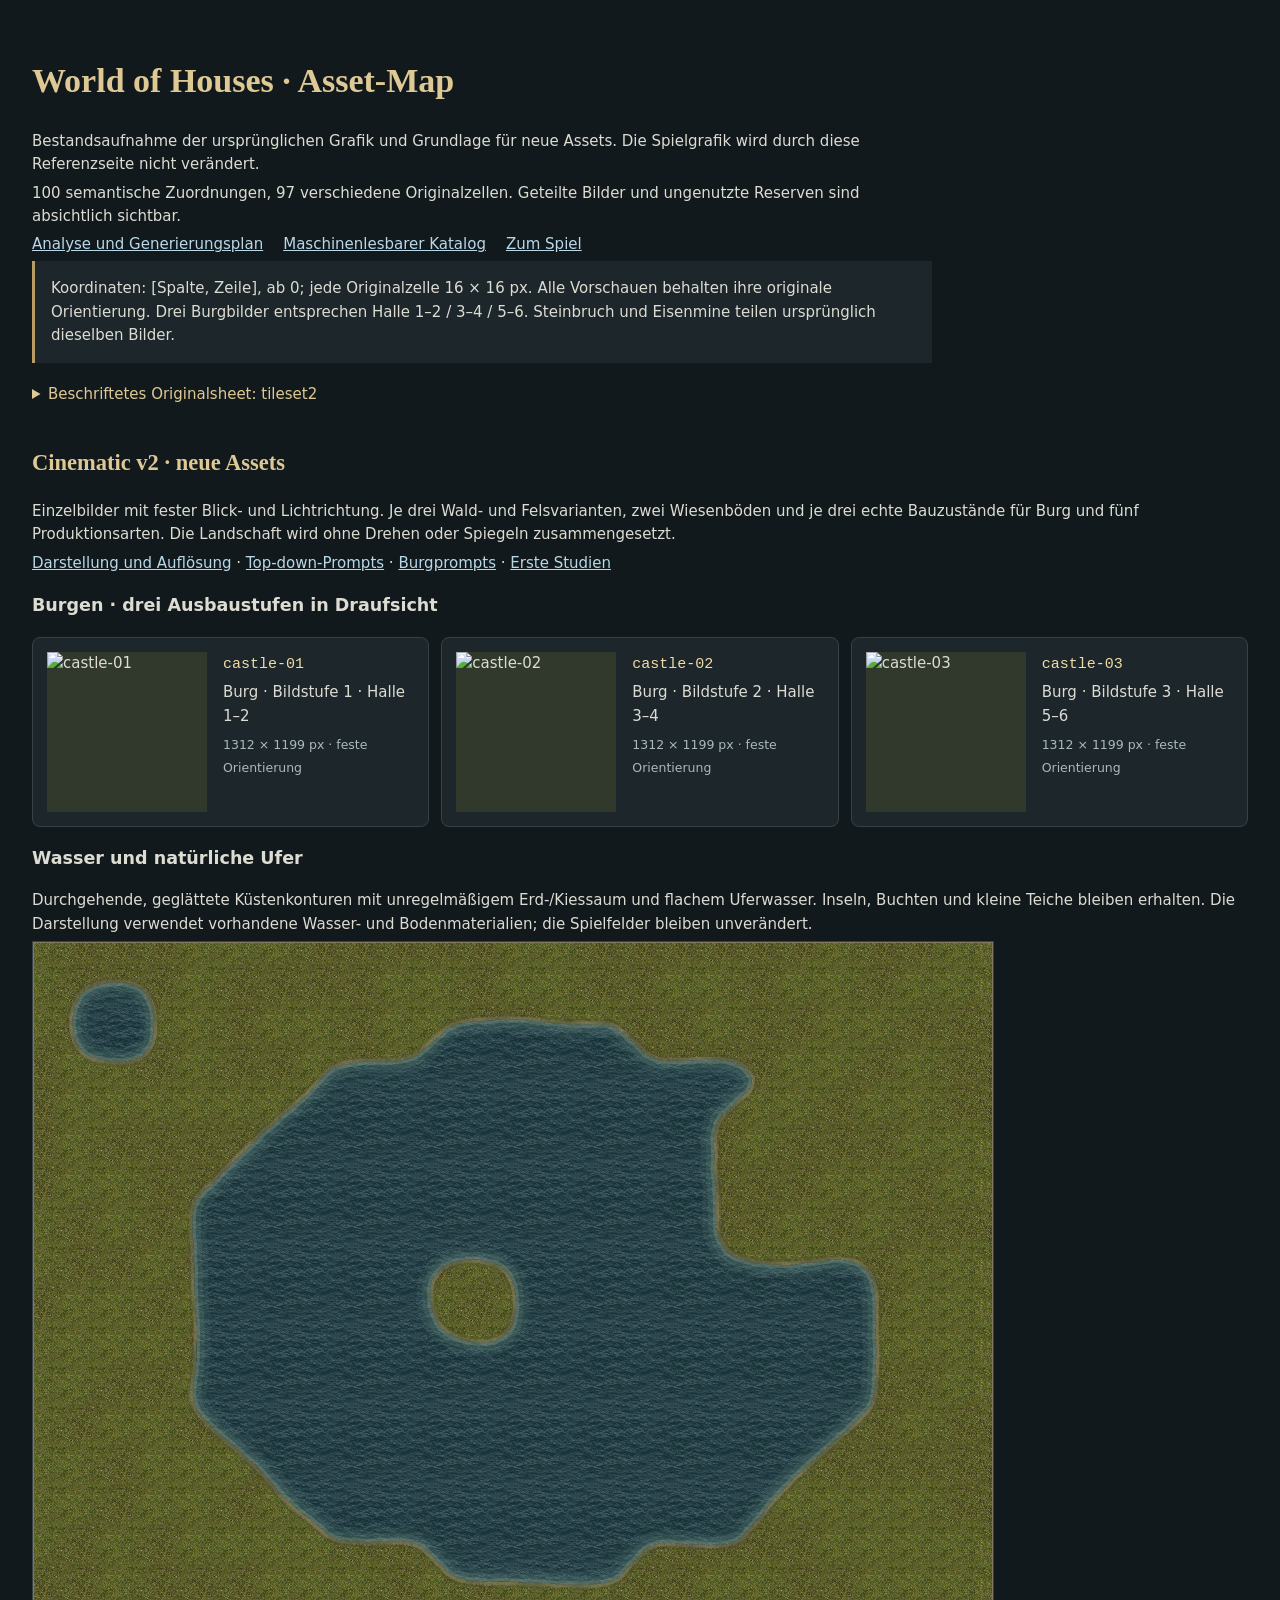
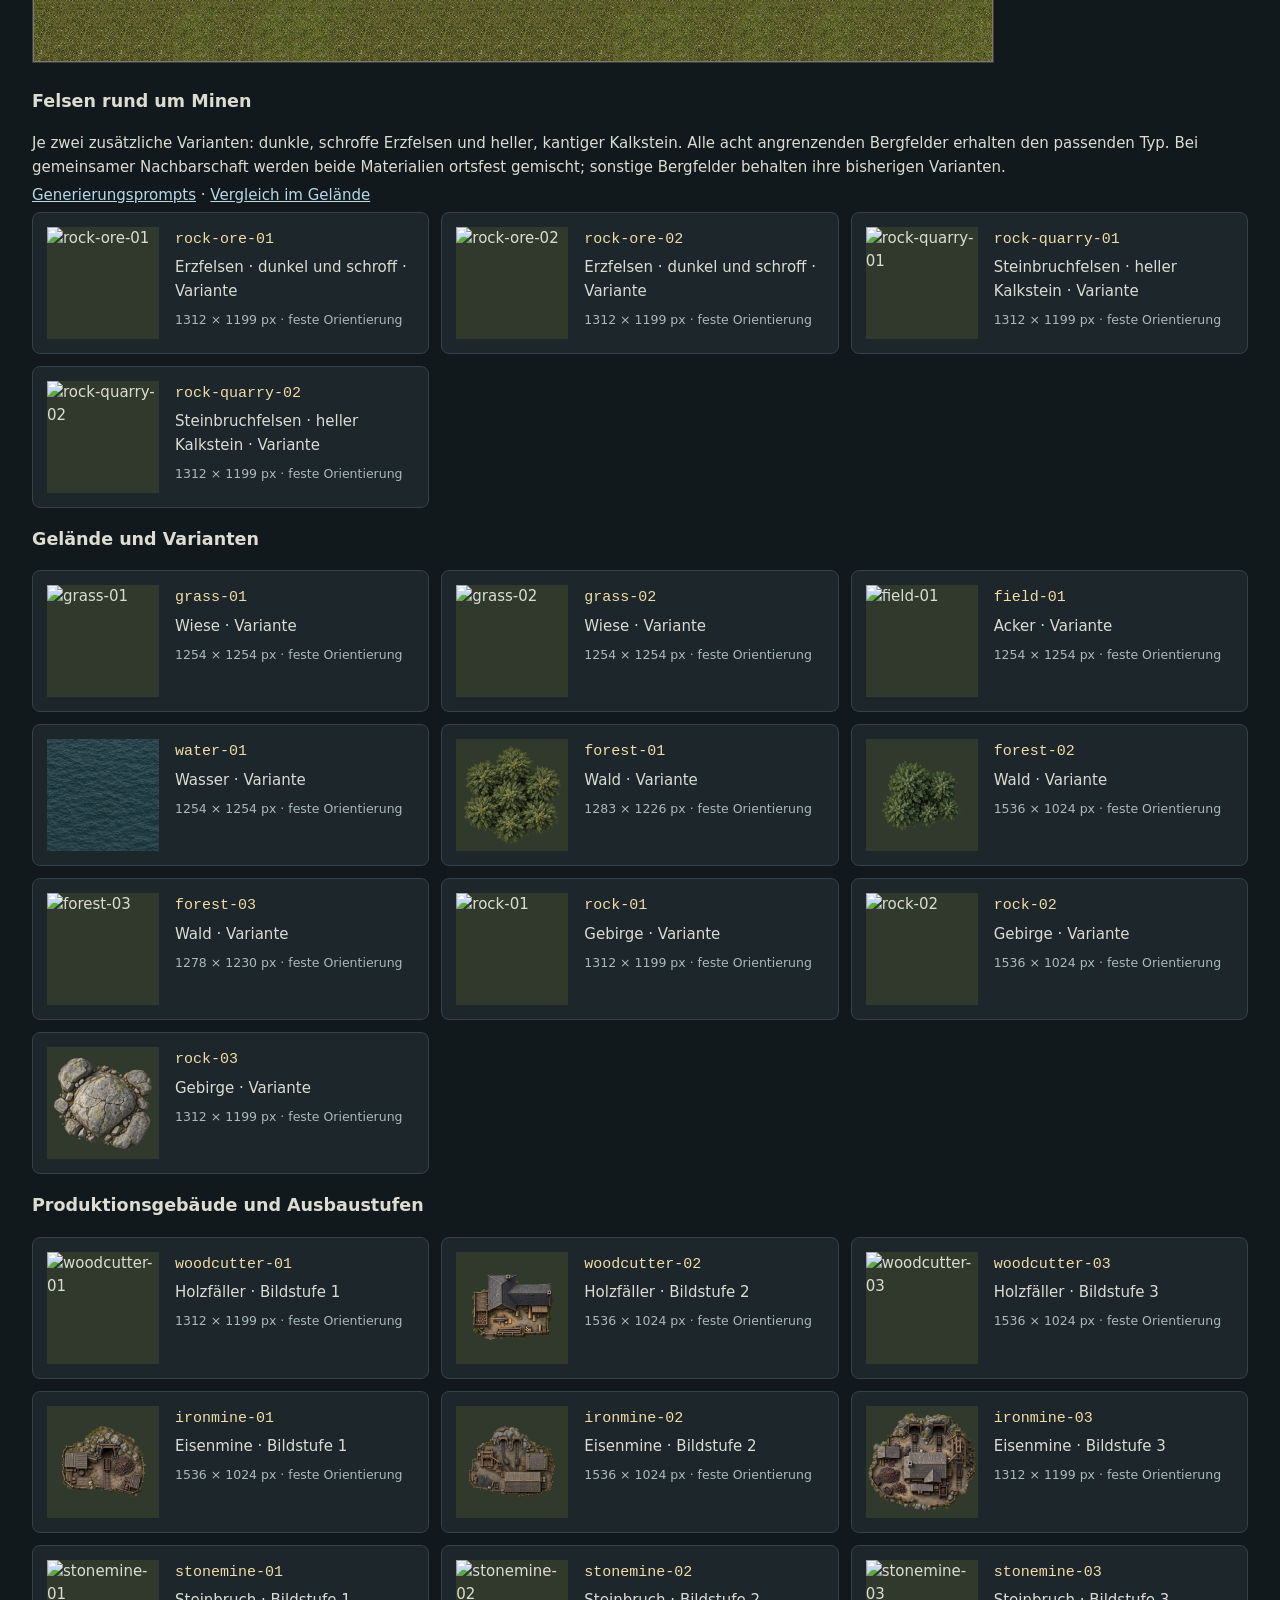
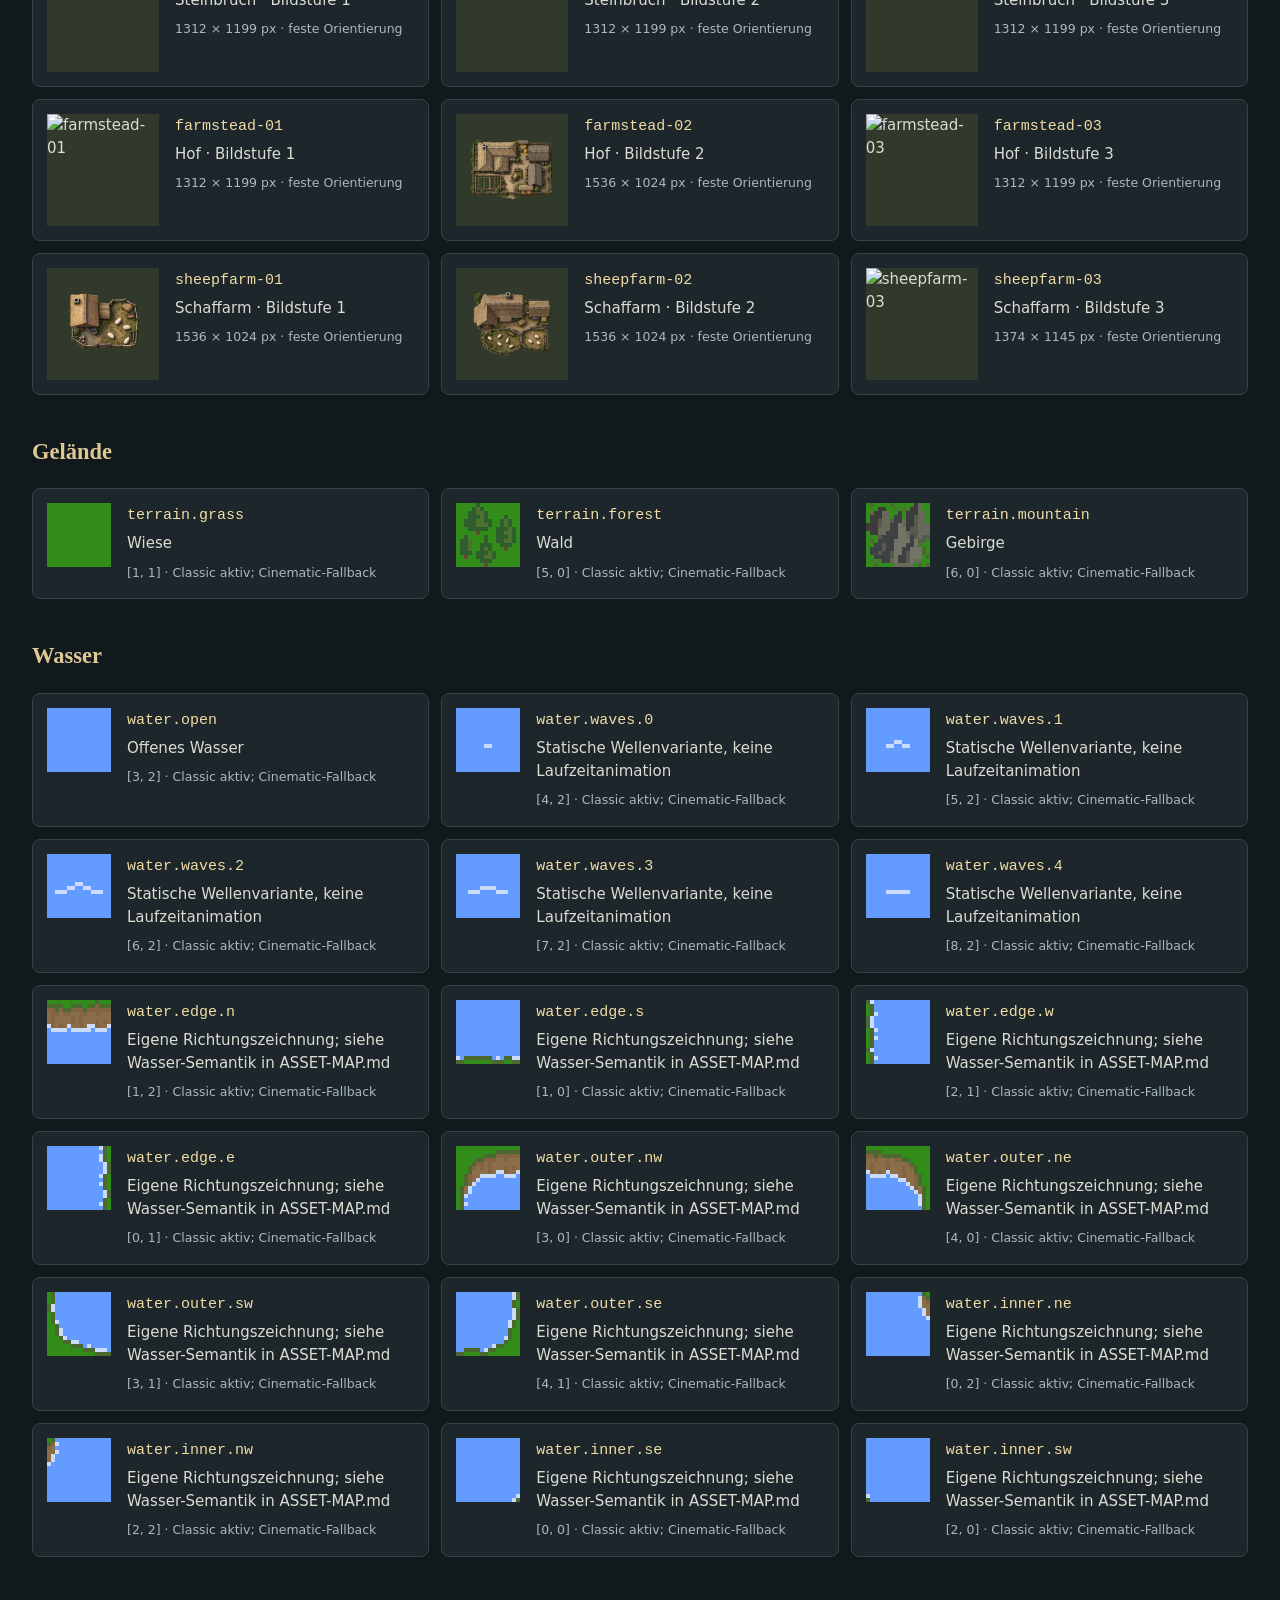
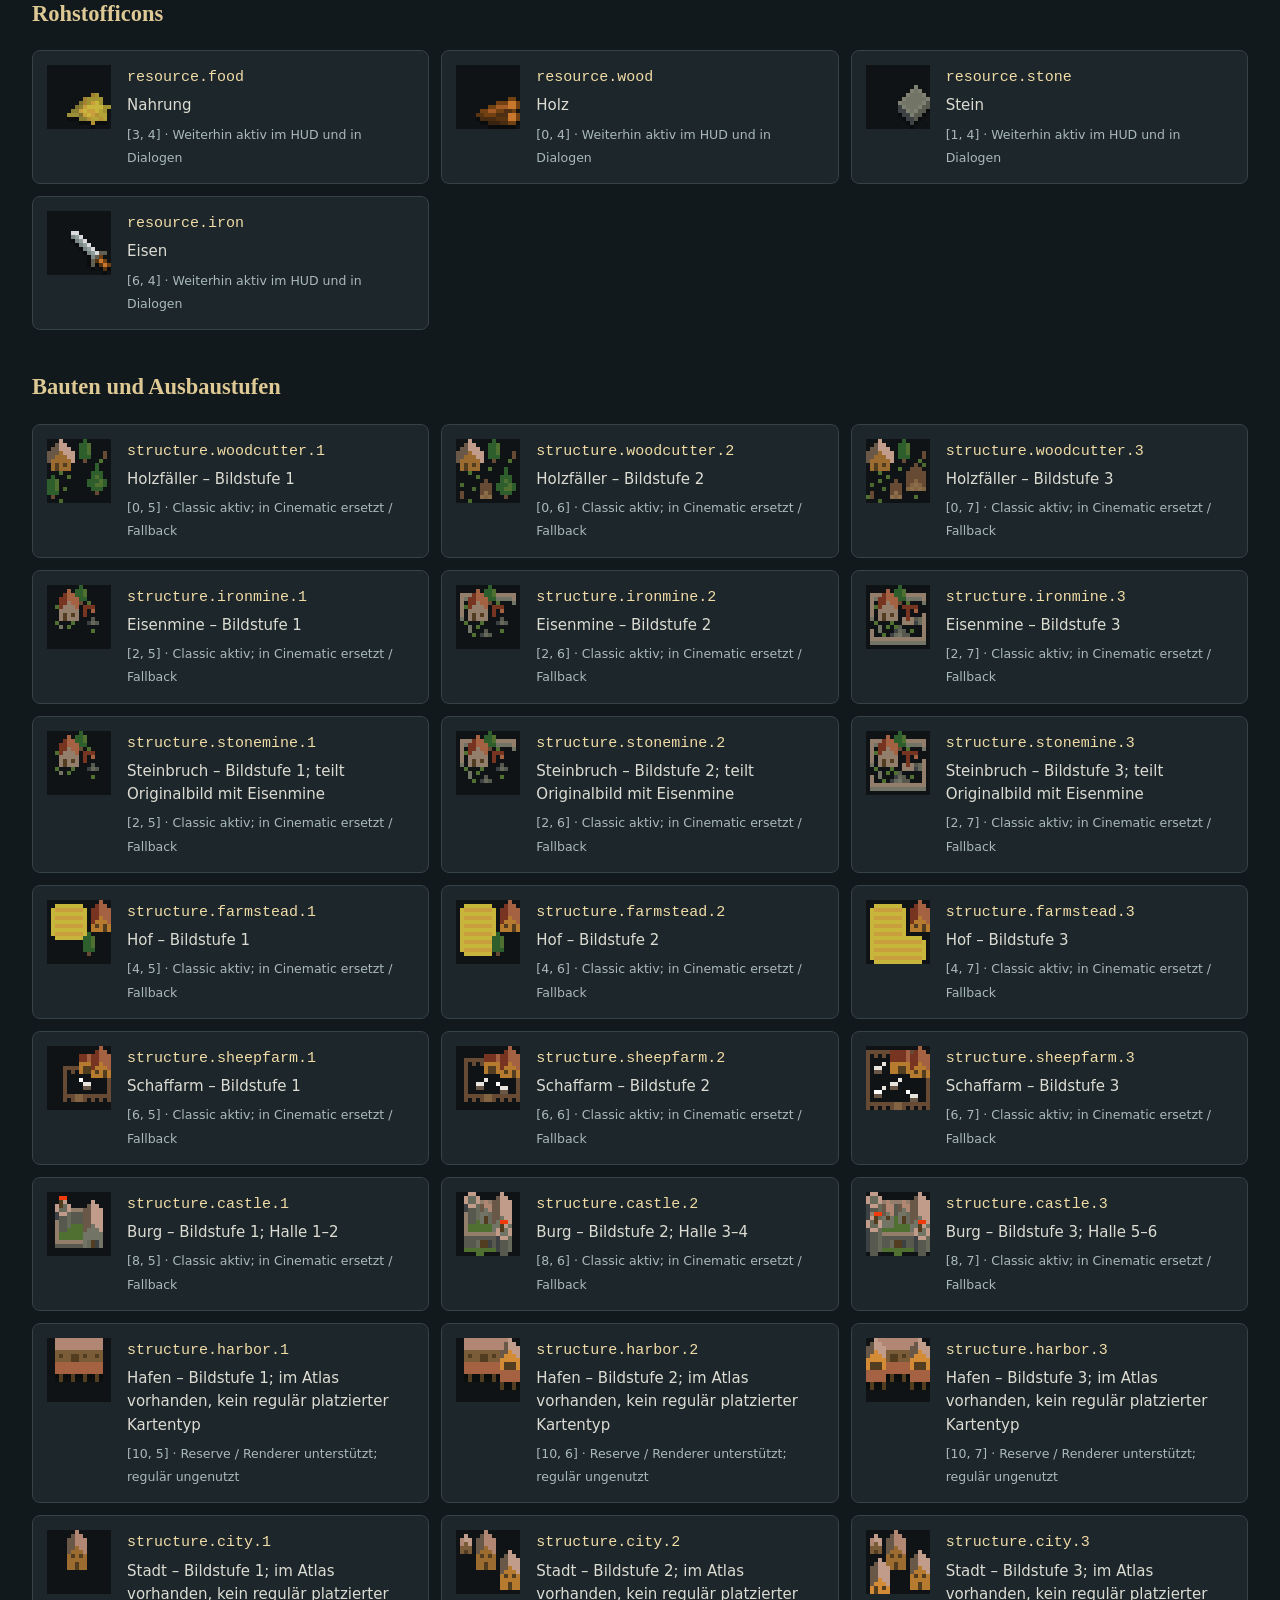
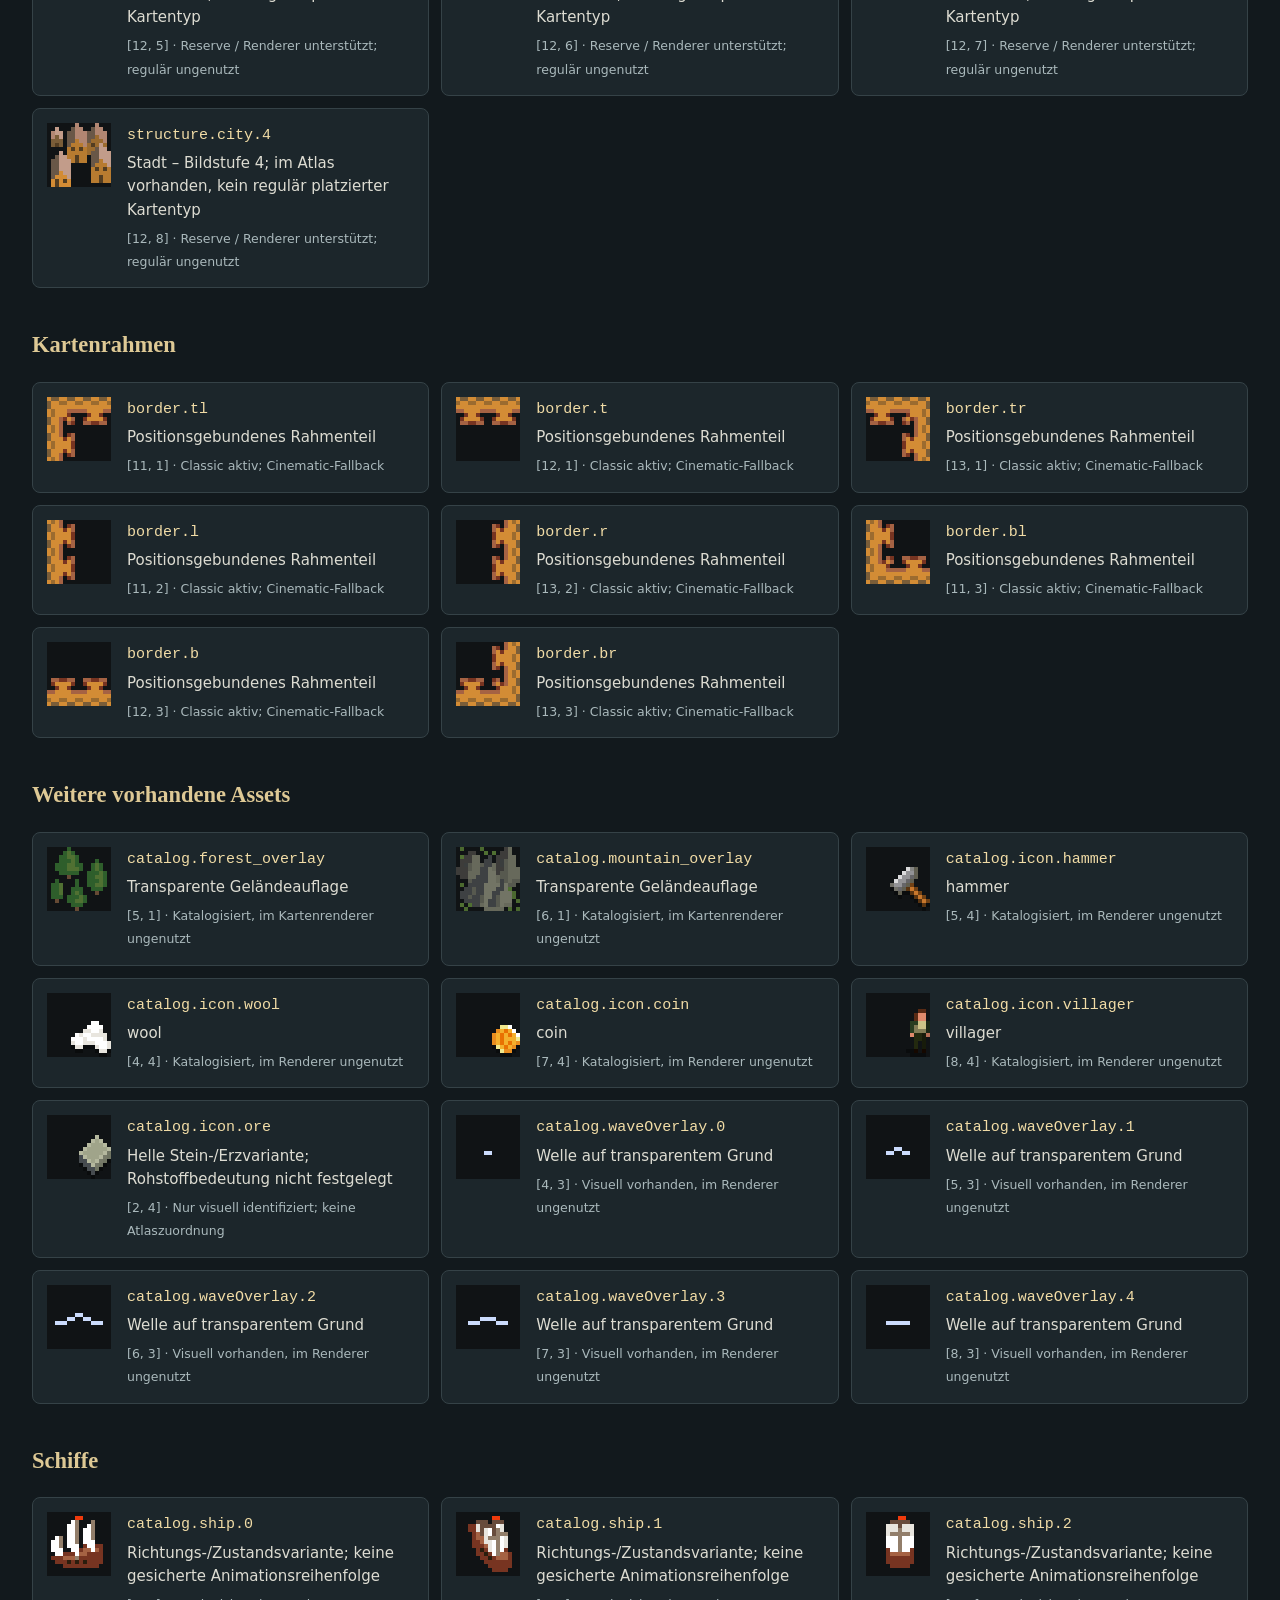
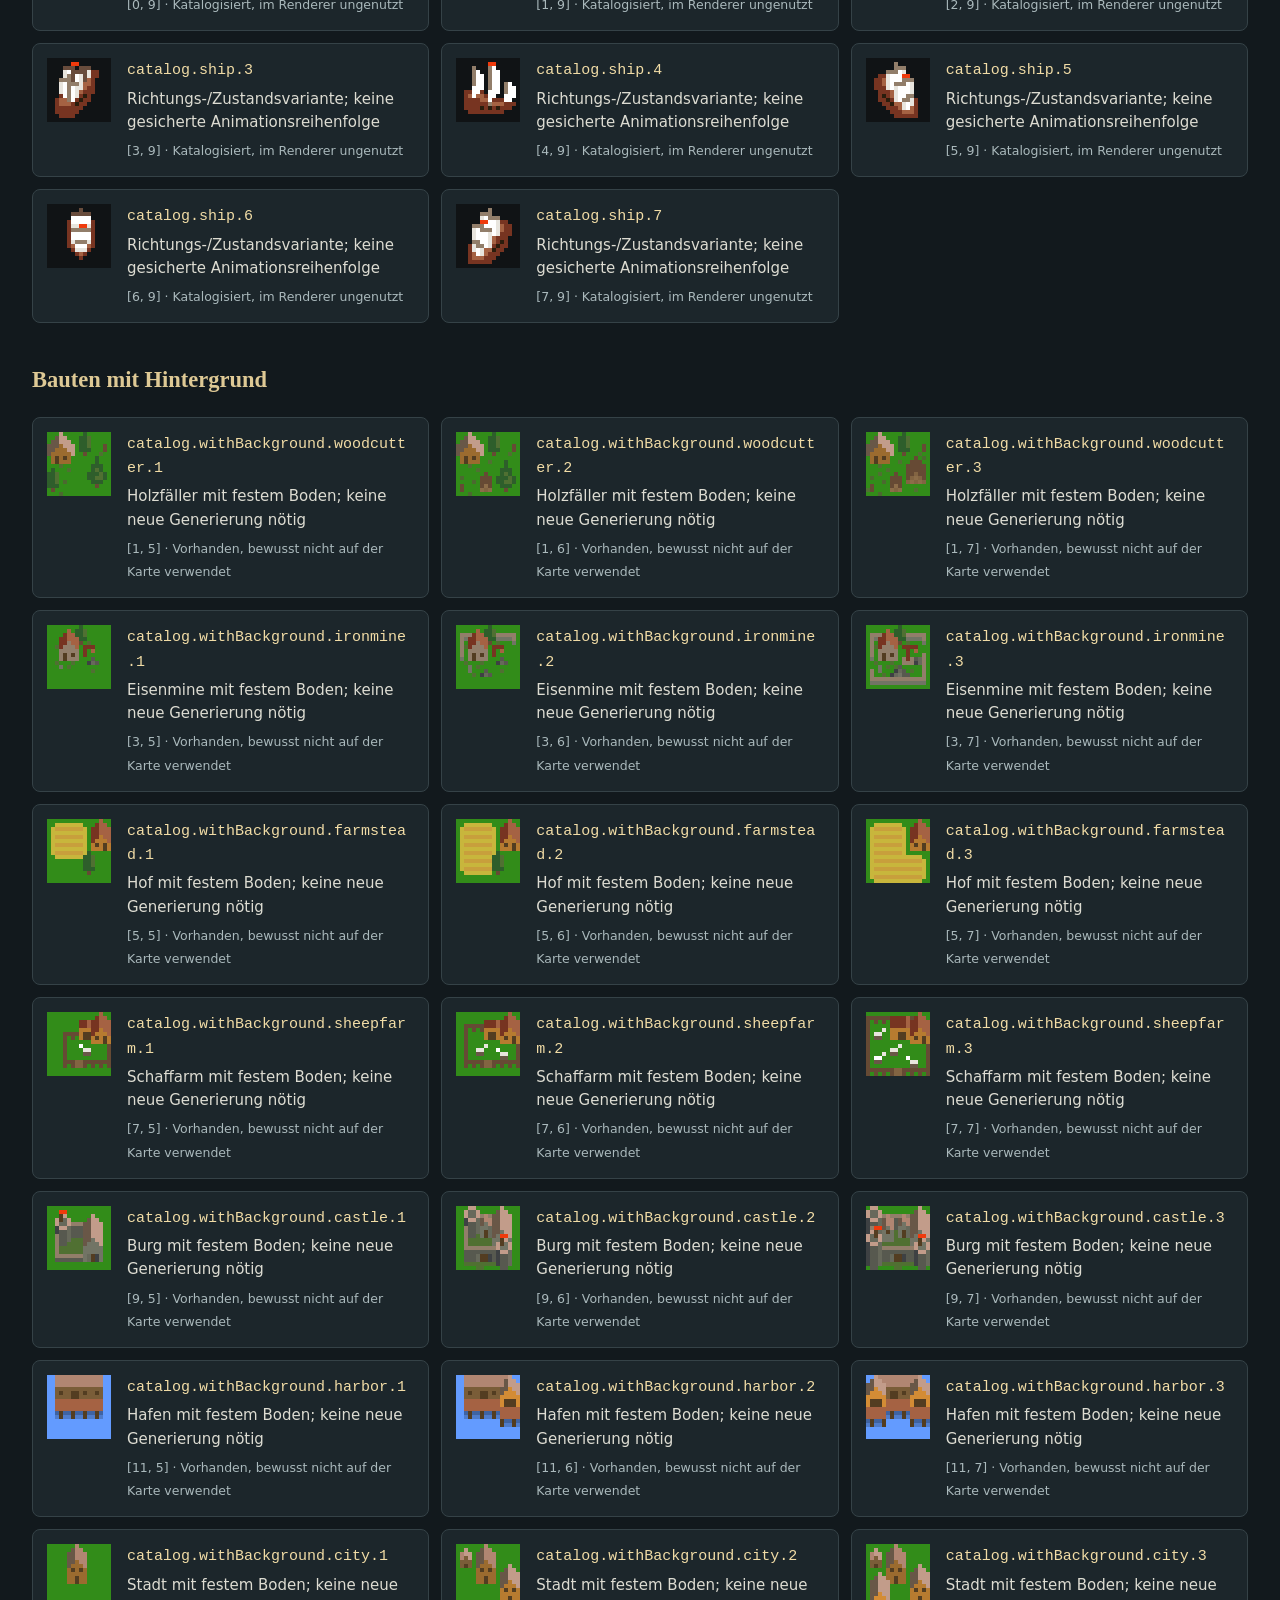
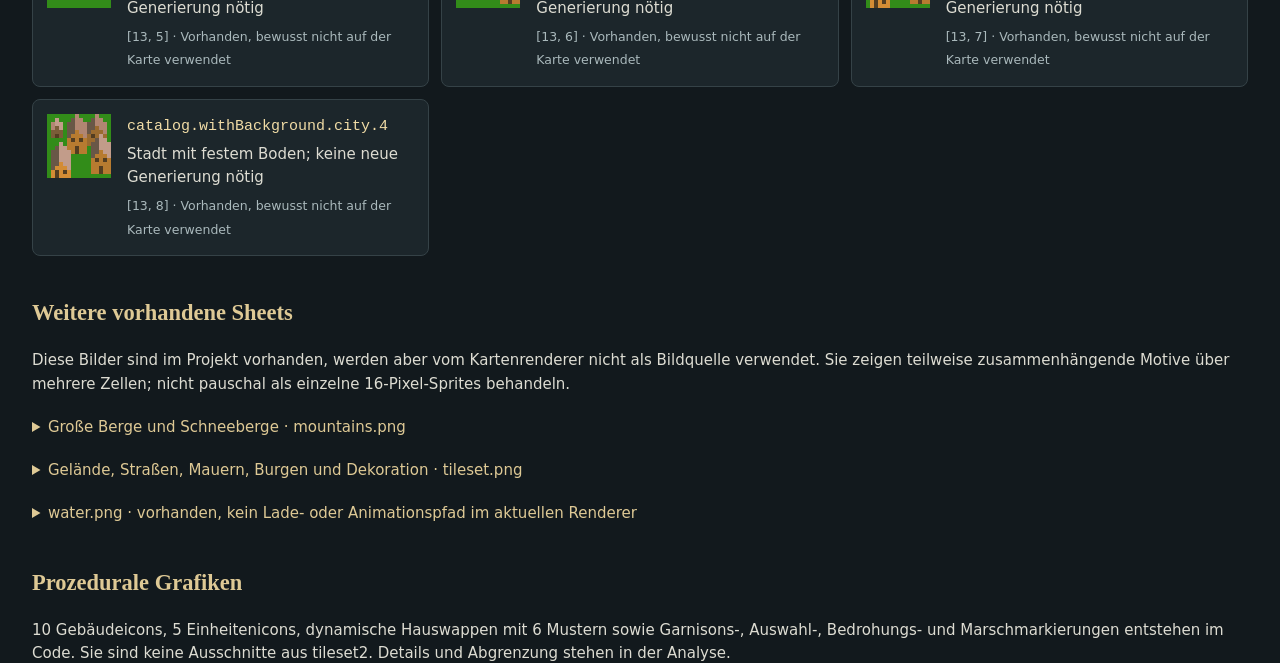
==== docs/asset-map.html @ 57dc7be1 "feat(look): add new cinematic map tiles" ====
<!doctype html>
<html lang="de"><meta charset="utf-8"><meta name="viewport" content="width=device-width,initial-scale=1">
<title>World of Houses – Asset-Map</title><style>
:root{color-scheme:dark}body{margin:0;background:#12191d;color:#dddcd2;font:15px/1.55 system-ui,sans-serif}main{max-width:1400px;margin:auto;padding:32px}h1,h2{font-family:Georgia,serif;color:#dec995}h1{font-size:34px}h2{margin-top:40px}a{color:#b8d8e8}.intro{max-width:900px}nav{display:flex;gap:20px;flex-wrap:wrap}.cards{display:grid;grid-template-columns:repeat(auto-fit,minmax(340px,1fr));gap:12px}article{padding:14px;display:flex;gap:16px;background:#1c262b;border:1px solid #354247;border-radius:8px}code{overflow-wrap:anywhere;color:#f1dca6}p{margin:5px 0}small{color:#aab9bc}.sprite{width:64px;height:64px;flex:none;background-image:url('../assets/tileset2.png');background-size:896px 640px;image-rendering:pixelated;background-color:#101315}img{max-width:100%;height:auto;border:1px solid #354247}summary{cursor:pointer;color:#dec995}details{margin:20px 0}.note{padding:16px;border-left:3px solid #b79c64;background:#1c262b}
</style><main><h1>World of Houses · Asset-Map</h1><div class="intro"><p>Bestandsaufnahme der ursprünglichen Grafik und Grundlage für neue Assets. Die Spielgrafik wird durch diese Referenzseite nicht verändert.</p><p>100 semantische Zuordnungen, 97 verschiedene Originalzellen. Geteilte Bilder und ungenutzte Reserven sind absichtlich sichtbar.</p><nav><a href="ASSET-MAP.md">Analyse und Generierungsplan</a><a href="asset-map.json">Maschinenlesbarer Katalog</a><a href="../index.html">Zum Spiel</a></nav><p class="note">Koordinaten: [Spalte, Zeile], ab 0; jede Originalzelle 16 × 16 px. Alle Vorschauen behalten ihre originale Orientierung. Drei Burgbilder entsprechen Halle 1–2 / 3–4 / 5–6. Steinbruch und Eisenmine teilen ursprünglich dieselben Bilder.</p></div>
<details><summary>Beschriftetes Originalsheet: tileset2</summary><img src="../assets/reference/tileset2_labeled.png" alt="Vollständiges beschriftetes Originalsheet mit Koordinaten"></details>
<section id="cinematic-v2"><h2>Cinematic v2 · neue Assets</h2><p>Einzelbilder mit fester Blick- und Lichtrichtung. Je drei Wald- und Felsvarianten, zwei Wiesenböden und je drei echte Bauzustände für Burg und fünf Produktionsarten. Die Landschaft wird ohne Drehen oder Spiegeln zusammengesetzt.</p><p><a href="../assets/cinematic/v2/README.md">Darstellung und Auflösung</a> · <a href="../assets/cinematic/v2/topdown/prompts.json">Top-down-Prompts</a> · <a href="../assets/cinematic/v2/topdown/castle-roof-prompts.json">Burgprompts</a> · <a href="../assets/cinematic/v2/prompts.json">Erste Studien</a></p><h3 id="cinematic-castles">Burgen · drei Ausbaustufen in Draufsicht</h3><div class="cards"><article><img loading="lazy" style="width:160px;height:160px;object-fit:contain;flex:none;background:#30392c;border:0" src="../assets/cinematic/v2/topdown/castle-01.png" alt="castle-01"><div><code>castle-01</code><p>Burg · Bildstufe 1 · Halle 1–2</p><small>1312 × 1199 px · feste Orientierung</small></div></article><article><img loading="lazy" style="width:160px;height:160px;object-fit:contain;flex:none;background:#30392c;border:0" src="../assets/cinematic/v2/topdown/castle-02.png" alt="castle-02"><div><code>castle-02</code><p>Burg · Bildstufe 2 · Halle 3–4</p><small>1312 × 1199 px · feste Orientierung</small></div></article><article><img loading="lazy" style="width:160px;height:160px;object-fit:contain;flex:none;background:#30392c;border:0" src="../assets/cinematic/v2/topdown/castle-03.png" alt="castle-03"><div><code>castle-03</code><p>Burg · Bildstufe 3 · Halle 5–6</p><small>1312 × 1199 px · feste Orientierung</small></div></article></div><h3 id="cinematic-shores">Wasser und natürliche Ufer</h3><p>Durchgehende, geglättete Küstenkonturen mit unregelmäßigem Erd-/Kiessaum und flachem Uferwasser. Inseln, Buchten und kleine Teiche bleiben erhalten. Die Darstellung verwendet vorhandene Wasser- und Bodenmaterialien; die Spielfelder bleiben unverändert.</p><a href="previews/cinematic-shorelines.png"><img loading="lazy" style="max-width:960px;width:100%" src="previews/cinematic-shorelines.png" alt="Cinematic-Ufer mit Bucht, Insel und kleinem Teich"></a><h3 id="cinematic-mineral-rocks">Felsen rund um Minen</h3><p>Je zwei zusätzliche Varianten: dunkle, schroffe Erzfelsen und heller, kantiger Kalkstein. Alle acht angrenzenden Bergfelder erhalten den passenden Typ. Bei gemeinsamer Nachbarschaft werden beide Materialien ortsfest gemischt; sonstige Bergfelder behalten ihre bisherigen Varianten.</p><p><a href="../assets/cinematic/v2/topdown/mineral-rock-prompts.json">Generierungsprompts</a> · <a href="previews/cinematic-mineral-rocks.png">Vergleich im Gelände</a></p><div class="cards"><article><img loading="lazy" style="width:112px;height:112px;object-fit:contain;flex:none;background:#30392c;border:0" src="../assets/cinematic/v2/topdown/rock-ore-01.png" alt="rock-ore-01"><div><code>rock-ore-01</code><p>Erzfelsen · dunkel und schroff · Variante</p><small>1312 × 1199 px · feste Orientierung</small></div></article><article><img loading="lazy" style="width:112px;height:112px;object-fit:contain;flex:none;background:#30392c;border:0" src="../assets/cinematic/v2/topdown/rock-ore-02.png" alt="rock-ore-02"><div><code>rock-ore-02</code><p>Erzfelsen · dunkel und schroff · Variante</p><small>1312 × 1199 px · feste Orientierung</small></div></article><article><img loading="lazy" style="width:112px;height:112px;object-fit:contain;flex:none;background:#30392c;border:0" src="../assets/cinematic/v2/topdown/rock-quarry-01.png" alt="rock-quarry-01"><div><code>rock-quarry-01</code><p>Steinbruchfelsen · heller Kalkstein · Variante</p><small>1312 × 1199 px · feste Orientierung</small></div></article><article><img loading="lazy" style="width:112px;height:112px;object-fit:contain;flex:none;background:#30392c;border:0" src="../assets/cinematic/v2/topdown/rock-quarry-02.png" alt="rock-quarry-02"><div><code>rock-quarry-02</code><p>Steinbruchfelsen · heller Kalkstein · Variante</p><small>1312 × 1199 px · feste Orientierung</small></div></article></div><h3>Gelände und Varianten</h3><div class="cards"><article><img loading="lazy" style="width:112px;height:112px;object-fit:contain;flex:none;background:#30392c;border:0" src="../assets/cinematic/v2/grass-01.png" alt="grass-01"><div><code>grass-01</code><p>Wiese · Variante</p><small>1254 × 1254 px · feste Orientierung</small></div></article><article><img loading="lazy" style="width:112px;height:112px;object-fit:contain;flex:none;background:#30392c;border:0" src="../assets/cinematic/v2/grass-02.png" alt="grass-02"><div><code>grass-02</code><p>Wiese · Variante</p><small>1254 × 1254 px · feste Orientierung</small></div></article><article><img loading="lazy" style="width:112px;height:112px;object-fit:contain;flex:none;background:#30392c;border:0" src="../assets/cinematic/v2/field-01.png" alt="field-01"><div><code>field-01</code><p>Acker · Variante</p><small>1254 × 1254 px · feste Orientierung</small></div></article><article><img loading="lazy" style="width:112px;height:112px;object-fit:contain;flex:none;background:#30392c;border:0" src="../assets/cinematic/v2/water-01.png" alt="water-01"><div><code>water-01</code><p>Wasser · Variante</p><small>1254 × 1254 px · feste Orientierung</small></div></article><article><img loading="lazy" style="width:112px;height:112px;object-fit:contain;flex:none;background:#30392c;border:0" src="../assets/cinematic/v2/topdown/forest-01.png" alt="forest-01"><div><code>forest-01</code><p>Wald · Variante</p><small>1283 × 1226 px · feste Orientierung</small></div></article><article><img loading="lazy" style="width:112px;height:112px;object-fit:contain;flex:none;background:#30392c;border:0" src="../assets/cinematic/v2/topdown/forest-02.png" alt="forest-02"><div><code>forest-02</code><p>Wald · Variante</p><small>1536 × 1024 px · feste Orientierung</small></div></article><article><img loading="lazy" style="width:112px;height:112px;object-fit:contain;flex:none;background:#30392c;border:0" src="../assets/cinematic/v2/topdown/forest-03.png" alt="forest-03"><div><code>forest-03</code><p>Wald · Variante</p><small>1278 × 1230 px · feste Orientierung</small></div></article><article><img loading="lazy" style="width:112px;height:112px;object-fit:contain;flex:none;background:#30392c;border:0" src="../assets/cinematic/v2/topdown/rock-01.png" alt="rock-01"><div><code>rock-01</code><p>Gebirge · Variante</p><small>1312 × 1199 px · feste Orientierung</small></div></article><article><img loading="lazy" style="width:112px;height:112px;object-fit:contain;flex:none;background:#30392c;border:0" src="../assets/cinematic/v2/topdown/rock-02.png" alt="rock-02"><div><code>rock-02</code><p>Gebirge · Variante</p><small>1536 × 1024 px · feste Orientierung</small></div></article><article><img loading="lazy" style="width:112px;height:112px;object-fit:contain;flex:none;background:#30392c;border:0" src="../assets/cinematic/v2/topdown/rock-03.png" alt="rock-03"><div><code>rock-03</code><p>Gebirge · Variante</p><small>1312 × 1199 px · feste Orientierung</small></div></article></div><h3>Produktionsgebäude und Ausbaustufen</h3><div class="cards"><article><img loading="lazy" style="width:112px;height:112px;object-fit:contain;flex:none;background:#30392c;border:0" src="../assets/cinematic/v2/topdown/woodcutter-01.png" alt="woodcutter-01"><div><code>woodcutter-01</code><p>Holzfäller · Bildstufe 1</p><small>1312 × 1199 px · feste Orientierung</small></div></article><article><img loading="lazy" style="width:112px;height:112px;object-fit:contain;flex:none;background:#30392c;border:0" src="../assets/cinematic/v2/topdown/woodcutter-02.png" alt="woodcutter-02"><div><code>woodcutter-02</code><p>Holzfäller · Bildstufe 2</p><small>1536 × 1024 px · feste Orientierung</small></div></article><article><img loading="lazy" style="width:112px;height:112px;object-fit:contain;flex:none;background:#30392c;border:0" src="../assets/cinematic/v2/topdown/woodcutter-03.png" alt="woodcutter-03"><div><code>woodcutter-03</code><p>Holzfäller · Bildstufe 3</p><small>1536 × 1024 px · feste Orientierung</small></div></article><article><img loading="lazy" style="width:112px;height:112px;object-fit:contain;flex:none;background:#30392c;border:0" src="../assets/cinematic/v2/topdown/ironmine-01.png" alt="ironmine-01"><div><code>ironmine-01</code><p>Eisenmine · Bildstufe 1</p><small>1536 × 1024 px · feste Orientierung</small></div></article><article><img loading="lazy" style="width:112px;height:112px;object-fit:contain;flex:none;background:#30392c;border:0" src="../assets/cinematic/v2/topdown/ironmine-02.png" alt="ironmine-02"><div><code>ironmine-02</code><p>Eisenmine · Bildstufe 2</p><small>1536 × 1024 px · feste Orientierung</small></div></article><article><img loading="lazy" style="width:112px;height:112px;object-fit:contain;flex:none;background:#30392c;border:0" src="../assets/cinematic/v2/topdown/ironmine-03.png" alt="ironmine-03"><div><code>ironmine-03</code><p>Eisenmine · Bildstufe 3</p><small>1312 × 1199 px · feste Orientierung</small></div></article><article><img loading="lazy" style="width:112px;height:112px;object-fit:contain;flex:none;background:#30392c;border:0" src="../assets/cinematic/v2/topdown/stonemine-01.png" alt="stonemine-01"><div><code>stonemine-01</code><p>Steinbruch · Bildstufe 1</p><small>1312 × 1199 px · feste Orientierung</small></div></article><article><img loading="lazy" style="width:112px;height:112px;object-fit:contain;flex:none;background:#30392c;border:0" src="../assets/cinematic/v2/topdown/stonemine-02.png" alt="stonemine-02"><div><code>stonemine-02</code><p>Steinbruch · Bildstufe 2</p><small>1312 × 1199 px · feste Orientierung</small></div></article><article><img loading="lazy" style="width:112px;height:112px;object-fit:contain;flex:none;background:#30392c;border:0" src="../assets/cinematic/v2/topdown/stonemine-03.png" alt="stonemine-03"><div><code>stonemine-03</code><p>Steinbruch · Bildstufe 3</p><small>1312 × 1199 px · feste Orientierung</small></div></article><article><img loading="lazy" style="width:112px;height:112px;object-fit:contain;flex:none;background:#30392c;border:0" src="../assets/cinematic/v2/topdown/farmstead-01.png" alt="farmstead-01"><div><code>farmstead-01</code><p>Hof · Bildstufe 1</p><small>1312 × 1199 px · feste Orientierung</small></div></article><article><img loading="lazy" style="width:112px;height:112px;object-fit:contain;flex:none;background:#30392c;border:0" src="../assets/cinematic/v2/topdown/farmstead-02.png" alt="farmstead-02"><div><code>farmstead-02</code><p>Hof · Bildstufe 2</p><small>1536 × 1024 px · feste Orientierung</small></div></article><article><img loading="lazy" style="width:112px;height:112px;object-fit:contain;flex:none;background:#30392c;border:0" src="../assets/cinematic/v2/topdown/farmstead-03.png" alt="farmstead-03"><div><code>farmstead-03</code><p>Hof · Bildstufe 3</p><small>1312 × 1199 px · feste Orientierung</small></div></article><article><img loading="lazy" style="width:112px;height:112px;object-fit:contain;flex:none;background:#30392c;border:0" src="../assets/cinematic/v2/topdown/sheepfarm-01.png" alt="sheepfarm-01"><div><code>sheepfarm-01</code><p>Schaffarm · Bildstufe 1</p><small>1536 × 1024 px · feste Orientierung</small></div></article><article><img loading="lazy" style="width:112px;height:112px;object-fit:contain;flex:none;background:#30392c;border:0" src="../assets/cinematic/v2/topdown/sheepfarm-02.png" alt="sheepfarm-02"><div><code>sheepfarm-02</code><p>Schaffarm · Bildstufe 2</p><small>1536 × 1024 px · feste Orientierung</small></div></article><article><img loading="lazy" style="width:112px;height:112px;object-fit:contain;flex:none;background:#30392c;border:0" src="../assets/cinematic/v2/topdown/sheepfarm-03.png" alt="sheepfarm-03"><div><code>sheepfarm-03</code><p>Schaffarm · Bildstufe 3</p><small>1374 × 1145 px · feste Orientierung</small></div></article></div></section>
<section><h2>Gelände</h2><div class="cards"><article><div class="sprite" role="img" aria-label="Wiese" style="background-position:-64px -64px"></div><div><code>terrain.grass</code><p>Wiese</p><small>[1, 1] · Classic aktiv; Cinematic-Fallback</small></div></article><article><div class="sprite" role="img" aria-label="Wald" style="background-position:-320px -0px"></div><div><code>terrain.forest</code><p>Wald</p><small>[5, 0] · Classic aktiv; Cinematic-Fallback</small></div></article><article><div class="sprite" role="img" aria-label="Gebirge" style="background-position:-384px -0px"></div><div><code>terrain.mountain</code><p>Gebirge</p><small>[6, 0] · Classic aktiv; Cinematic-Fallback</small></div></article></div></section>
<section><h2>Wasser</h2><div class="cards"><article><div class="sprite" role="img" aria-label="Offenes Wasser" style="background-position:-192px -128px"></div><div><code>water.open</code><p>Offenes Wasser</p><small>[3, 2] · Classic aktiv; Cinematic-Fallback</small></div></article><article><div class="sprite" role="img" aria-label="Statische Wellenvariante, keine Laufzeitanimation" style="background-position:-256px -128px"></div><div><code>water.waves.0</code><p>Statische Wellenvariante, keine Laufzeitanimation</p><small>[4, 2] · Classic aktiv; Cinematic-Fallback</small></div></article><article><div class="sprite" role="img" aria-label="Statische Wellenvariante, keine Laufzeitanimation" style="background-position:-320px -128px"></div><div><code>water.waves.1</code><p>Statische Wellenvariante, keine Laufzeitanimation</p><small>[5, 2] · Classic aktiv; Cinematic-Fallback</small></div></article><article><div class="sprite" role="img" aria-label="Statische Wellenvariante, keine Laufzeitanimation" style="background-position:-384px -128px"></div><div><code>water.waves.2</code><p>Statische Wellenvariante, keine Laufzeitanimation</p><small>[6, 2] · Classic aktiv; Cinematic-Fallback</small></div></article><article><div class="sprite" role="img" aria-label="Statische Wellenvariante, keine Laufzeitanimation" style="background-position:-448px -128px"></div><div><code>water.waves.3</code><p>Statische Wellenvariante, keine Laufzeitanimation</p><small>[7, 2] · Classic aktiv; Cinematic-Fallback</small></div></article><article><div class="sprite" role="img" aria-label="Statische Wellenvariante, keine Laufzeitanimation" style="background-position:-512px -128px"></div><div><code>water.waves.4</code><p>Statische Wellenvariante, keine Laufzeitanimation</p><small>[8, 2] · Classic aktiv; Cinematic-Fallback</small></div></article><article><div class="sprite" role="img" aria-label="Eigene Richtungszeichnung; siehe Wasser-Semantik in ASSET-MAP.md" style="background-position:-64px -128px"></div><div><code>water.edge.n</code><p>Eigene Richtungszeichnung; siehe Wasser-Semantik in ASSET-MAP.md</p><small>[1, 2] · Classic aktiv; Cinematic-Fallback</small></div></article><article><div class="sprite" role="img" aria-label="Eigene Richtungszeichnung; siehe Wasser-Semantik in ASSET-MAP.md" style="background-position:-64px -0px"></div><div><code>water.edge.s</code><p>Eigene Richtungszeichnung; siehe Wasser-Semantik in ASSET-MAP.md</p><small>[1, 0] · Classic aktiv; Cinematic-Fallback</small></div></article><article><div class="sprite" role="img" aria-label="Eigene Richtungszeichnung; siehe Wasser-Semantik in ASSET-MAP.md" style="background-position:-128px -64px"></div><div><code>water.edge.w</code><p>Eigene Richtungszeichnung; siehe Wasser-Semantik in ASSET-MAP.md</p><small>[2, 1] · Classic aktiv; Cinematic-Fallback</small></div></article><article><div class="sprite" role="img" aria-label="Eigene Richtungszeichnung; siehe Wasser-Semantik in ASSET-MAP.md" style="background-position:-0px -64px"></div><div><code>water.edge.e</code><p>Eigene Richtungszeichnung; siehe Wasser-Semantik in ASSET-MAP.md</p><small>[0, 1] · Classic aktiv; Cinematic-Fallback</small></div></article><article><div class="sprite" role="img" aria-label="Eigene Richtungszeichnung; siehe Wasser-Semantik in ASSET-MAP.md" style="background-position:-192px -0px"></div><div><code>water.outer.nw</code><p>Eigene Richtungszeichnung; siehe Wasser-Semantik in ASSET-MAP.md</p><small>[3, 0] · Classic aktiv; Cinematic-Fallback</small></div></article><article><div class="sprite" role="img" aria-label="Eigene Richtungszeichnung; siehe Wasser-Semantik in ASSET-MAP.md" style="background-position:-256px -0px"></div><div><code>water.outer.ne</code><p>Eigene Richtungszeichnung; siehe Wasser-Semantik in ASSET-MAP.md</p><small>[4, 0] · Classic aktiv; Cinematic-Fallback</small></div></article><article><div class="sprite" role="img" aria-label="Eigene Richtungszeichnung; siehe Wasser-Semantik in ASSET-MAP.md" style="background-position:-192px -64px"></div><div><code>water.outer.sw</code><p>Eigene Richtungszeichnung; siehe Wasser-Semantik in ASSET-MAP.md</p><small>[3, 1] · Classic aktiv; Cinematic-Fallback</small></div></article><article><div class="sprite" role="img" aria-label="Eigene Richtungszeichnung; siehe Wasser-Semantik in ASSET-MAP.md" style="background-position:-256px -64px"></div><div><code>water.outer.se</code><p>Eigene Richtungszeichnung; siehe Wasser-Semantik in ASSET-MAP.md</p><small>[4, 1] · Classic aktiv; Cinematic-Fallback</small></div></article><article><div class="sprite" role="img" aria-label="Eigene Richtungszeichnung; siehe Wasser-Semantik in ASSET-MAP.md" style="background-position:-0px -128px"></div><div><code>water.inner.ne</code><p>Eigene Richtungszeichnung; siehe Wasser-Semantik in ASSET-MAP.md</p><small>[0, 2] · Classic aktiv; Cinematic-Fallback</small></div></article><article><div class="sprite" role="img" aria-label="Eigene Richtungszeichnung; siehe Wasser-Semantik in ASSET-MAP.md" style="background-position:-128px -128px"></div><div><code>water.inner.nw</code><p>Eigene Richtungszeichnung; siehe Wasser-Semantik in ASSET-MAP.md</p><small>[2, 2] · Classic aktiv; Cinematic-Fallback</small></div></article><article><div class="sprite" role="img" aria-label="Eigene Richtungszeichnung; siehe Wasser-Semantik in ASSET-MAP.md" style="background-position:-0px -0px"></div><div><code>water.inner.se</code><p>Eigene Richtungszeichnung; siehe Wasser-Semantik in ASSET-MAP.md</p><small>[0, 0] · Classic aktiv; Cinematic-Fallback</small></div></article><article><div class="sprite" role="img" aria-label="Eigene Richtungszeichnung; siehe Wasser-Semantik in ASSET-MAP.md" style="background-position:-128px -0px"></div><div><code>water.inner.sw</code><p>Eigene Richtungszeichnung; siehe Wasser-Semantik in ASSET-MAP.md</p><small>[2, 0] · Classic aktiv; Cinematic-Fallback</small></div></article></div></section>
<section><h2>Rohstofficons</h2><div class="cards"><article><div class="sprite" role="img" aria-label="Nahrung" style="background-position:-192px -256px"></div><div><code>resource.food</code><p>Nahrung</p><small>[3, 4] · Weiterhin aktiv im HUD und in Dialogen</small></div></article><article><div class="sprite" role="img" aria-label="Holz" style="background-position:-0px -256px"></div><div><code>resource.wood</code><p>Holz</p><small>[0, 4] · Weiterhin aktiv im HUD und in Dialogen</small></div></article><article><div class="sprite" role="img" aria-label="Stein" style="background-position:-64px -256px"></div><div><code>resource.stone</code><p>Stein</p><small>[1, 4] · Weiterhin aktiv im HUD und in Dialogen</small></div></article><article><div class="sprite" role="img" aria-label="Eisen" style="background-position:-384px -256px"></div><div><code>resource.iron</code><p>Eisen</p><small>[6, 4] · Weiterhin aktiv im HUD und in Dialogen</small></div></article></div></section>
<section><h2>Bauten und Ausbaustufen</h2><div class="cards"><article><div class="sprite" role="img" aria-label="Holzfäller – Bildstufe 1" style="background-position:-0px -320px"></div><div><code>structure.woodcutter.1</code><p>Holzfäller – Bildstufe 1</p><small>[0, 5] · Classic aktiv; in Cinematic ersetzt / Fallback</small></div></article><article><div class="sprite" role="img" aria-label="Holzfäller – Bildstufe 2" style="background-position:-0px -384px"></div><div><code>structure.woodcutter.2</code><p>Holzfäller – Bildstufe 2</p><small>[0, 6] · Classic aktiv; in Cinematic ersetzt / Fallback</small></div></article><article><div class="sprite" role="img" aria-label="Holzfäller – Bildstufe 3" style="background-position:-0px -448px"></div><div><code>structure.woodcutter.3</code><p>Holzfäller – Bildstufe 3</p><small>[0, 7] · Classic aktiv; in Cinematic ersetzt / Fallback</small></div></article><article><div class="sprite" role="img" aria-label="Eisenmine – Bildstufe 1" style="background-position:-128px -320px"></div><div><code>structure.ironmine.1</code><p>Eisenmine – Bildstufe 1</p><small>[2, 5] · Classic aktiv; in Cinematic ersetzt / Fallback</small></div></article><article><div class="sprite" role="img" aria-label="Eisenmine – Bildstufe 2" style="background-position:-128px -384px"></div><div><code>structure.ironmine.2</code><p>Eisenmine – Bildstufe 2</p><small>[2, 6] · Classic aktiv; in Cinematic ersetzt / Fallback</small></div></article><article><div class="sprite" role="img" aria-label="Eisenmine – Bildstufe 3" style="background-position:-128px -448px"></div><div><code>structure.ironmine.3</code><p>Eisenmine – Bildstufe 3</p><small>[2, 7] · Classic aktiv; in Cinematic ersetzt / Fallback</small></div></article><article><div class="sprite" role="img" aria-label="Steinbruch – Bildstufe 1; teilt Originalbild mit Eisenmine" style="background-position:-128px -320px"></div><div><code>structure.stonemine.1</code><p>Steinbruch – Bildstufe 1; teilt Originalbild mit Eisenmine</p><small>[2, 5] · Classic aktiv; in Cinematic ersetzt / Fallback</small></div></article><article><div class="sprite" role="img" aria-label="Steinbruch – Bildstufe 2; teilt Originalbild mit Eisenmine" style="background-position:-128px -384px"></div><div><code>structure.stonemine.2</code><p>Steinbruch – Bildstufe 2; teilt Originalbild mit Eisenmine</p><small>[2, 6] · Classic aktiv; in Cinematic ersetzt / Fallback</small></div></article><article><div class="sprite" role="img" aria-label="Steinbruch – Bildstufe 3; teilt Originalbild mit Eisenmine" style="background-position:-128px -448px"></div><div><code>structure.stonemine.3</code><p>Steinbruch – Bildstufe 3; teilt Originalbild mit Eisenmine</p><small>[2, 7] · Classic aktiv; in Cinematic ersetzt / Fallback</small></div></article><article><div class="sprite" role="img" aria-label="Hof – Bildstufe 1" style="background-position:-256px -320px"></div><div><code>structure.farmstead.1</code><p>Hof – Bildstufe 1</p><small>[4, 5] · Classic aktiv; in Cinematic ersetzt / Fallback</small></div></article><article><div class="sprite" role="img" aria-label="Hof – Bildstufe 2" style="background-position:-256px -384px"></div><div><code>structure.farmstead.2</code><p>Hof – Bildstufe 2</p><small>[4, 6] · Classic aktiv; in Cinematic ersetzt / Fallback</small></div></article><article><div class="sprite" role="img" aria-label="Hof – Bildstufe 3" style="background-position:-256px -448px"></div><div><code>structure.farmstead.3</code><p>Hof – Bildstufe 3</p><small>[4, 7] · Classic aktiv; in Cinematic ersetzt / Fallback</small></div></article><article><div class="sprite" role="img" aria-label="Schaffarm – Bildstufe 1" style="background-position:-384px -320px"></div><div><code>structure.sheepfarm.1</code><p>Schaffarm – Bildstufe 1</p><small>[6, 5] · Classic aktiv; in Cinematic ersetzt / Fallback</small></div></article><article><div class="sprite" role="img" aria-label="Schaffarm – Bildstufe 2" style="background-position:-384px -384px"></div><div><code>structure.sheepfarm.2</code><p>Schaffarm – Bildstufe 2</p><small>[6, 6] · Classic aktiv; in Cinematic ersetzt / Fallback</small></div></article><article><div class="sprite" role="img" aria-label="Schaffarm – Bildstufe 3" style="background-position:-384px -448px"></div><div><code>structure.sheepfarm.3</code><p>Schaffarm – Bildstufe 3</p><small>[6, 7] · Classic aktiv; in Cinematic ersetzt / Fallback</small></div></article><article><div class="sprite" role="img" aria-label="Burg – Bildstufe 1; Halle 1–2" style="background-position:-512px -320px"></div><div><code>structure.castle.1</code><p>Burg – Bildstufe 1; Halle 1–2</p><small>[8, 5] · Classic aktiv; in Cinematic ersetzt / Fallback</small></div></article><article><div class="sprite" role="img" aria-label="Burg – Bildstufe 2; Halle 3–4" style="background-position:-512px -384px"></div><div><code>structure.castle.2</code><p>Burg – Bildstufe 2; Halle 3–4</p><small>[8, 6] · Classic aktiv; in Cinematic ersetzt / Fallback</small></div></article><article><div class="sprite" role="img" aria-label="Burg – Bildstufe 3; Halle 5–6" style="background-position:-512px -448px"></div><div><code>structure.castle.3</code><p>Burg – Bildstufe 3; Halle 5–6</p><small>[8, 7] · Classic aktiv; in Cinematic ersetzt / Fallback</small></div></article><article><div class="sprite" role="img" aria-label="Hafen – Bildstufe 1; im Atlas vorhanden, kein regulär platzierter Kartentyp" style="background-position:-640px -320px"></div><div><code>structure.harbor.1</code><p>Hafen – Bildstufe 1; im Atlas vorhanden, kein regulär platzierter Kartentyp</p><small>[10, 5] · Reserve / Renderer unterstützt; regulär ungenutzt</small></div></article><article><div class="sprite" role="img" aria-label="Hafen – Bildstufe 2; im Atlas vorhanden, kein regulär platzierter Kartentyp" style="background-position:-640px -384px"></div><div><code>structure.harbor.2</code><p>Hafen – Bildstufe 2; im Atlas vorhanden, kein regulär platzierter Kartentyp</p><small>[10, 6] · Reserve / Renderer unterstützt; regulär ungenutzt</small></div></article><article><div class="sprite" role="img" aria-label="Hafen – Bildstufe 3; im Atlas vorhanden, kein regulär platzierter Kartentyp" style="background-position:-640px -448px"></div><div><code>structure.harbor.3</code><p>Hafen – Bildstufe 3; im Atlas vorhanden, kein regulär platzierter Kartentyp</p><small>[10, 7] · Reserve / Renderer unterstützt; regulär ungenutzt</small></div></article><article><div class="sprite" role="img" aria-label="Stadt – Bildstufe 1; im Atlas vorhanden, kein regulär platzierter Kartentyp" style="background-position:-768px -320px"></div><div><code>structure.city.1</code><p>Stadt – Bildstufe 1; im Atlas vorhanden, kein regulär platzierter Kartentyp</p><small>[12, 5] · Reserve / Renderer unterstützt; regulär ungenutzt</small></div></article><article><div class="sprite" role="img" aria-label="Stadt – Bildstufe 2; im Atlas vorhanden, kein regulär platzierter Kartentyp" style="background-position:-768px -384px"></div><div><code>structure.city.2</code><p>Stadt – Bildstufe 2; im Atlas vorhanden, kein regulär platzierter Kartentyp</p><small>[12, 6] · Reserve / Renderer unterstützt; regulär ungenutzt</small></div></article><article><div class="sprite" role="img" aria-label="Stadt – Bildstufe 3; im Atlas vorhanden, kein regulär platzierter Kartentyp" style="background-position:-768px -448px"></div><div><code>structure.city.3</code><p>Stadt – Bildstufe 3; im Atlas vorhanden, kein regulär platzierter Kartentyp</p><small>[12, 7] · Reserve / Renderer unterstützt; regulär ungenutzt</small></div></article><article><div class="sprite" role="img" aria-label="Stadt – Bildstufe 4; im Atlas vorhanden, kein regulär platzierter Kartentyp" style="background-position:-768px -512px"></div><div><code>structure.city.4</code><p>Stadt – Bildstufe 4; im Atlas vorhanden, kein regulär platzierter Kartentyp</p><small>[12, 8] · Reserve / Renderer unterstützt; regulär ungenutzt</small></div></article></div></section>
<section><h2>Kartenrahmen</h2><div class="cards"><article><div class="sprite" role="img" aria-label="Positionsgebundenes Rahmenteil" style="background-position:-704px -64px"></div><div><code>border.tl</code><p>Positionsgebundenes Rahmenteil</p><small>[11, 1] · Classic aktiv; Cinematic-Fallback</small></div></article><article><div class="sprite" role="img" aria-label="Positionsgebundenes Rahmenteil" style="background-position:-768px -64px"></div><div><code>border.t</code><p>Positionsgebundenes Rahmenteil</p><small>[12, 1] · Classic aktiv; Cinematic-Fallback</small></div></article><article><div class="sprite" role="img" aria-label="Positionsgebundenes Rahmenteil" style="background-position:-832px -64px"></div><div><code>border.tr</code><p>Positionsgebundenes Rahmenteil</p><small>[13, 1] · Classic aktiv; Cinematic-Fallback</small></div></article><article><div class="sprite" role="img" aria-label="Positionsgebundenes Rahmenteil" style="background-position:-704px -128px"></div><div><code>border.l</code><p>Positionsgebundenes Rahmenteil</p><small>[11, 2] · Classic aktiv; Cinematic-Fallback</small></div></article><article><div class="sprite" role="img" aria-label="Positionsgebundenes Rahmenteil" style="background-position:-832px -128px"></div><div><code>border.r</code><p>Positionsgebundenes Rahmenteil</p><small>[13, 2] · Classic aktiv; Cinematic-Fallback</small></div></article><article><div class="sprite" role="img" aria-label="Positionsgebundenes Rahmenteil" style="background-position:-704px -192px"></div><div><code>border.bl</code><p>Positionsgebundenes Rahmenteil</p><small>[11, 3] · Classic aktiv; Cinematic-Fallback</small></div></article><article><div class="sprite" role="img" aria-label="Positionsgebundenes Rahmenteil" style="background-position:-768px -192px"></div><div><code>border.b</code><p>Positionsgebundenes Rahmenteil</p><small>[12, 3] · Classic aktiv; Cinematic-Fallback</small></div></article><article><div class="sprite" role="img" aria-label="Positionsgebundenes Rahmenteil" style="background-position:-832px -192px"></div><div><code>border.br</code><p>Positionsgebundenes Rahmenteil</p><small>[13, 3] · Classic aktiv; Cinematic-Fallback</small></div></article></div></section>
<section><h2>Weitere vorhandene Assets</h2><div class="cards"><article><div class="sprite" role="img" aria-label="Transparente Geländeauflage" style="background-position:-320px -64px"></div><div><code>catalog.forest_overlay</code><p>Transparente Geländeauflage</p><small>[5, 1] · Katalogisiert, im Kartenrenderer ungenutzt</small></div></article><article><div class="sprite" role="img" aria-label="Transparente Geländeauflage" style="background-position:-384px -64px"></div><div><code>catalog.mountain_overlay</code><p>Transparente Geländeauflage</p><small>[6, 1] · Katalogisiert, im Kartenrenderer ungenutzt</small></div></article><article><div class="sprite" role="img" aria-label="hammer" style="background-position:-320px -256px"></div><div><code>catalog.icon.hammer</code><p>hammer</p><small>[5, 4] · Katalogisiert, im Renderer ungenutzt</small></div></article><article><div class="sprite" role="img" aria-label="wool" style="background-position:-256px -256px"></div><div><code>catalog.icon.wool</code><p>wool</p><small>[4, 4] · Katalogisiert, im Renderer ungenutzt</small></div></article><article><div class="sprite" role="img" aria-label="coin" style="background-position:-448px -256px"></div><div><code>catalog.icon.coin</code><p>coin</p><small>[7, 4] · Katalogisiert, im Renderer ungenutzt</small></div></article><article><div class="sprite" role="img" aria-label="villager" style="background-position:-512px -256px"></div><div><code>catalog.icon.villager</code><p>villager</p><small>[8, 4] · Katalogisiert, im Renderer ungenutzt</small></div></article><article><div class="sprite" role="img" aria-label="Helle Stein-/Erzvariante; Rohstoffbedeutung nicht festgelegt" style="background-position:-128px -256px"></div><div><code>catalog.icon.ore</code><p>Helle Stein-/Erzvariante; Rohstoffbedeutung nicht festgelegt</p><small>[2, 4] · Nur visuell identifiziert; keine Atlaszuordnung</small></div></article><article><div class="sprite" role="img" aria-label="Welle auf transparentem Grund" style="background-position:-256px -192px"></div><div><code>catalog.waveOverlay.0</code><p>Welle auf transparentem Grund</p><small>[4, 3] · Visuell vorhanden, im Renderer ungenutzt</small></div></article><article><div class="sprite" role="img" aria-label="Welle auf transparentem Grund" style="background-position:-320px -192px"></div><div><code>catalog.waveOverlay.1</code><p>Welle auf transparentem Grund</p><small>[5, 3] · Visuell vorhanden, im Renderer ungenutzt</small></div></article><article><div class="sprite" role="img" aria-label="Welle auf transparentem Grund" style="background-position:-384px -192px"></div><div><code>catalog.waveOverlay.2</code><p>Welle auf transparentem Grund</p><small>[6, 3] · Visuell vorhanden, im Renderer ungenutzt</small></div></article><article><div class="sprite" role="img" aria-label="Welle auf transparentem Grund" style="background-position:-448px -192px"></div><div><code>catalog.waveOverlay.3</code><p>Welle auf transparentem Grund</p><small>[7, 3] · Visuell vorhanden, im Renderer ungenutzt</small></div></article><article><div class="sprite" role="img" aria-label="Welle auf transparentem Grund" style="background-position:-512px -192px"></div><div><code>catalog.waveOverlay.4</code><p>Welle auf transparentem Grund</p><small>[8, 3] · Visuell vorhanden, im Renderer ungenutzt</small></div></article></div></section>
<section><h2>Schiffe</h2><div class="cards"><article><div class="sprite" role="img" aria-label="Richtungs-/Zustandsvariante; keine gesicherte Animationsreihenfolge" style="background-position:-0px -576px"></div><div><code>catalog.ship.0</code><p>Richtungs-/Zustandsvariante; keine gesicherte Animationsreihenfolge</p><small>[0, 9] · Katalogisiert, im Renderer ungenutzt</small></div></article><article><div class="sprite" role="img" aria-label="Richtungs-/Zustandsvariante; keine gesicherte Animationsreihenfolge" style="background-position:-64px -576px"></div><div><code>catalog.ship.1</code><p>Richtungs-/Zustandsvariante; keine gesicherte Animationsreihenfolge</p><small>[1, 9] · Katalogisiert, im Renderer ungenutzt</small></div></article><article><div class="sprite" role="img" aria-label="Richtungs-/Zustandsvariante; keine gesicherte Animationsreihenfolge" style="background-position:-128px -576px"></div><div><code>catalog.ship.2</code><p>Richtungs-/Zustandsvariante; keine gesicherte Animationsreihenfolge</p><small>[2, 9] · Katalogisiert, im Renderer ungenutzt</small></div></article><article><div class="sprite" role="img" aria-label="Richtungs-/Zustandsvariante; keine gesicherte Animationsreihenfolge" style="background-position:-192px -576px"></div><div><code>catalog.ship.3</code><p>Richtungs-/Zustandsvariante; keine gesicherte Animationsreihenfolge</p><small>[3, 9] · Katalogisiert, im Renderer ungenutzt</small></div></article><article><div class="sprite" role="img" aria-label="Richtungs-/Zustandsvariante; keine gesicherte Animationsreihenfolge" style="background-position:-256px -576px"></div><div><code>catalog.ship.4</code><p>Richtungs-/Zustandsvariante; keine gesicherte Animationsreihenfolge</p><small>[4, 9] · Katalogisiert, im Renderer ungenutzt</small></div></article><article><div class="sprite" role="img" aria-label="Richtungs-/Zustandsvariante; keine gesicherte Animationsreihenfolge" style="background-position:-320px -576px"></div><div><code>catalog.ship.5</code><p>Richtungs-/Zustandsvariante; keine gesicherte Animationsreihenfolge</p><small>[5, 9] · Katalogisiert, im Renderer ungenutzt</small></div></article><article><div class="sprite" role="img" aria-label="Richtungs-/Zustandsvariante; keine gesicherte Animationsreihenfolge" style="background-position:-384px -576px"></div><div><code>catalog.ship.6</code><p>Richtungs-/Zustandsvariante; keine gesicherte Animationsreihenfolge</p><small>[6, 9] · Katalogisiert, im Renderer ungenutzt</small></div></article><article><div class="sprite" role="img" aria-label="Richtungs-/Zustandsvariante; keine gesicherte Animationsreihenfolge" style="background-position:-448px -576px"></div><div><code>catalog.ship.7</code><p>Richtungs-/Zustandsvariante; keine gesicherte Animationsreihenfolge</p><small>[7, 9] · Katalogisiert, im Renderer ungenutzt</small></div></article></div></section>
<section><h2>Bauten mit Hintergrund</h2><div class="cards"><article><div class="sprite" role="img" aria-label="Holzfäller mit festem Boden; keine neue Generierung nötig" style="background-position:-64px -320px"></div><div><code>catalog.withBackground.woodcutter.1</code><p>Holzfäller mit festem Boden; keine neue Generierung nötig</p><small>[1, 5] · Vorhanden, bewusst nicht auf der Karte verwendet</small></div></article><article><div class="sprite" role="img" aria-label="Holzfäller mit festem Boden; keine neue Generierung nötig" style="background-position:-64px -384px"></div><div><code>catalog.withBackground.woodcutter.2</code><p>Holzfäller mit festem Boden; keine neue Generierung nötig</p><small>[1, 6] · Vorhanden, bewusst nicht auf der Karte verwendet</small></div></article><article><div class="sprite" role="img" aria-label="Holzfäller mit festem Boden; keine neue Generierung nötig" style="background-position:-64px -448px"></div><div><code>catalog.withBackground.woodcutter.3</code><p>Holzfäller mit festem Boden; keine neue Generierung nötig</p><small>[1, 7] · Vorhanden, bewusst nicht auf der Karte verwendet</small></div></article><article><div class="sprite" role="img" aria-label="Eisenmine mit festem Boden; keine neue Generierung nötig" style="background-position:-192px -320px"></div><div><code>catalog.withBackground.ironmine.1</code><p>Eisenmine mit festem Boden; keine neue Generierung nötig</p><small>[3, 5] · Vorhanden, bewusst nicht auf der Karte verwendet</small></div></article><article><div class="sprite" role="img" aria-label="Eisenmine mit festem Boden; keine neue Generierung nötig" style="background-position:-192px -384px"></div><div><code>catalog.withBackground.ironmine.2</code><p>Eisenmine mit festem Boden; keine neue Generierung nötig</p><small>[3, 6] · Vorhanden, bewusst nicht auf der Karte verwendet</small></div></article><article><div class="sprite" role="img" aria-label="Eisenmine mit festem Boden; keine neue Generierung nötig" style="background-position:-192px -448px"></div><div><code>catalog.withBackground.ironmine.3</code><p>Eisenmine mit festem Boden; keine neue Generierung nötig</p><small>[3, 7] · Vorhanden, bewusst nicht auf der Karte verwendet</small></div></article><article><div class="sprite" role="img" aria-label="Hof mit festem Boden; keine neue Generierung nötig" style="background-position:-320px -320px"></div><div><code>catalog.withBackground.farmstead.1</code><p>Hof mit festem Boden; keine neue Generierung nötig</p><small>[5, 5] · Vorhanden, bewusst nicht auf der Karte verwendet</small></div></article><article><div class="sprite" role="img" aria-label="Hof mit festem Boden; keine neue Generierung nötig" style="background-position:-320px -384px"></div><div><code>catalog.withBackground.farmstead.2</code><p>Hof mit festem Boden; keine neue Generierung nötig</p><small>[5, 6] · Vorhanden, bewusst nicht auf der Karte verwendet</small></div></article><article><div class="sprite" role="img" aria-label="Hof mit festem Boden; keine neue Generierung nötig" style="background-position:-320px -448px"></div><div><code>catalog.withBackground.farmstead.3</code><p>Hof mit festem Boden; keine neue Generierung nötig</p><small>[5, 7] · Vorhanden, bewusst nicht auf der Karte verwendet</small></div></article><article><div class="sprite" role="img" aria-label="Schaffarm mit festem Boden; keine neue Generierung nötig" style="background-position:-448px -320px"></div><div><code>catalog.withBackground.sheepfarm.1</code><p>Schaffarm mit festem Boden; keine neue Generierung nötig</p><small>[7, 5] · Vorhanden, bewusst nicht auf der Karte verwendet</small></div></article><article><div class="sprite" role="img" aria-label="Schaffarm mit festem Boden; keine neue Generierung nötig" style="background-position:-448px -384px"></div><div><code>catalog.withBackground.sheepfarm.2</code><p>Schaffarm mit festem Boden; keine neue Generierung nötig</p><small>[7, 6] · Vorhanden, bewusst nicht auf der Karte verwendet</small></div></article><article><div class="sprite" role="img" aria-label="Schaffarm mit festem Boden; keine neue Generierung nötig" style="background-position:-448px -448px"></div><div><code>catalog.withBackground.sheepfarm.3</code><p>Schaffarm mit festem Boden; keine neue Generierung nötig</p><small>[7, 7] · Vorhanden, bewusst nicht auf der Karte verwendet</small></div></article><article><div class="sprite" role="img" aria-label="Burg mit festem Boden; keine neue Generierung nötig" style="background-position:-576px -320px"></div><div><code>catalog.withBackground.castle.1</code><p>Burg mit festem Boden; keine neue Generierung nötig</p><small>[9, 5] · Vorhanden, bewusst nicht auf der Karte verwendet</small></div></article><article><div class="sprite" role="img" aria-label="Burg mit festem Boden; keine neue Generierung nötig" style="background-position:-576px -384px"></div><div><code>catalog.withBackground.castle.2</code><p>Burg mit festem Boden; keine neue Generierung nötig</p><small>[9, 6] · Vorhanden, bewusst nicht auf der Karte verwendet</small></div></article><article><div class="sprite" role="img" aria-label="Burg mit festem Boden; keine neue Generierung nötig" style="background-position:-576px -448px"></div><div><code>catalog.withBackground.castle.3</code><p>Burg mit festem Boden; keine neue Generierung nötig</p><small>[9, 7] · Vorhanden, bewusst nicht auf der Karte verwendet</small></div></article><article><div class="sprite" role="img" aria-label="Hafen mit festem Boden; keine neue Generierung nötig" style="background-position:-704px -320px"></div><div><code>catalog.withBackground.harbor.1</code><p>Hafen mit festem Boden; keine neue Generierung nötig</p><small>[11, 5] · Vorhanden, bewusst nicht auf der Karte verwendet</small></div></article><article><div class="sprite" role="img" aria-label="Hafen mit festem Boden; keine neue Generierung nötig" style="background-position:-704px -384px"></div><div><code>catalog.withBackground.harbor.2</code><p>Hafen mit festem Boden; keine neue Generierung nötig</p><small>[11, 6] · Vorhanden, bewusst nicht auf der Karte verwendet</small></div></article><article><div class="sprite" role="img" aria-label="Hafen mit festem Boden; keine neue Generierung nötig" style="background-position:-704px -448px"></div><div><code>catalog.withBackground.harbor.3</code><p>Hafen mit festem Boden; keine neue Generierung nötig</p><small>[11, 7] · Vorhanden, bewusst nicht auf der Karte verwendet</small></div></article><article><div class="sprite" role="img" aria-label="Stadt mit festem Boden; keine neue Generierung nötig" style="background-position:-832px -320px"></div><div><code>catalog.withBackground.city.1</code><p>Stadt mit festem Boden; keine neue Generierung nötig</p><small>[13, 5] · Vorhanden, bewusst nicht auf der Karte verwendet</small></div></article><article><div class="sprite" role="img" aria-label="Stadt mit festem Boden; keine neue Generierung nötig" style="background-position:-832px -384px"></div><div><code>catalog.withBackground.city.2</code><p>Stadt mit festem Boden; keine neue Generierung nötig</p><small>[13, 6] · Vorhanden, bewusst nicht auf der Karte verwendet</small></div></article><article><div class="sprite" role="img" aria-label="Stadt mit festem Boden; keine neue Generierung nötig" style="background-position:-832px -448px"></div><div><code>catalog.withBackground.city.3</code><p>Stadt mit festem Boden; keine neue Generierung nötig</p><small>[13, 7] · Vorhanden, bewusst nicht auf der Karte verwendet</small></div></article><article><div class="sprite" role="img" aria-label="Stadt mit festem Boden; keine neue Generierung nötig" style="background-position:-832px -512px"></div><div><code>catalog.withBackground.city.4</code><p>Stadt mit festem Boden; keine neue Generierung nötig</p><small>[13, 8] · Vorhanden, bewusst nicht auf der Karte verwendet</small></div></article></div></section>
<section><h2>Weitere vorhandene Sheets</h2><p>Diese Bilder sind im Projekt vorhanden, werden aber vom Kartenrenderer nicht als Bildquelle verwendet. Sie zeigen teilweise zusammenhängende Motive über mehrere Zellen; nicht pauschal als einzelne 16-Pixel-Sprites behandeln.</p><details><summary>Große Berge und Schneeberge · mountains.png</summary><img src="../assets/reference/mountains_labeled.png" alt="Beschriftete große Gebirgsmotive"></details><details><summary>Gelände, Straßen, Mauern, Burgen und Dekoration · tileset.png</summary><img src="../assets/reference/tileset_labeled.png" alt="Beschriftetes zusätzliches Terrain- und Architektursheet"></details><details><summary>water.png · vorhanden, kein Lade- oder Animationspfad im aktuellen Renderer</summary><img src="../assets/water.png" alt="Vorhandenes Wassersheet"></details></section>
<section><h2>Prozedurale Grafiken</h2><p>10 Gebäudeicons, 5 Einheitenicons, dynamische Hauswappen mit 6 Mustern sowie Garnisons-, Auswahl-, Bedrohungs- und Marschmarkierungen entstehen im Code. Sie sind keine Ausschnitte aus tileset2. Details und Abgrenzung stehen in der Analyse.</p></section></main></html>
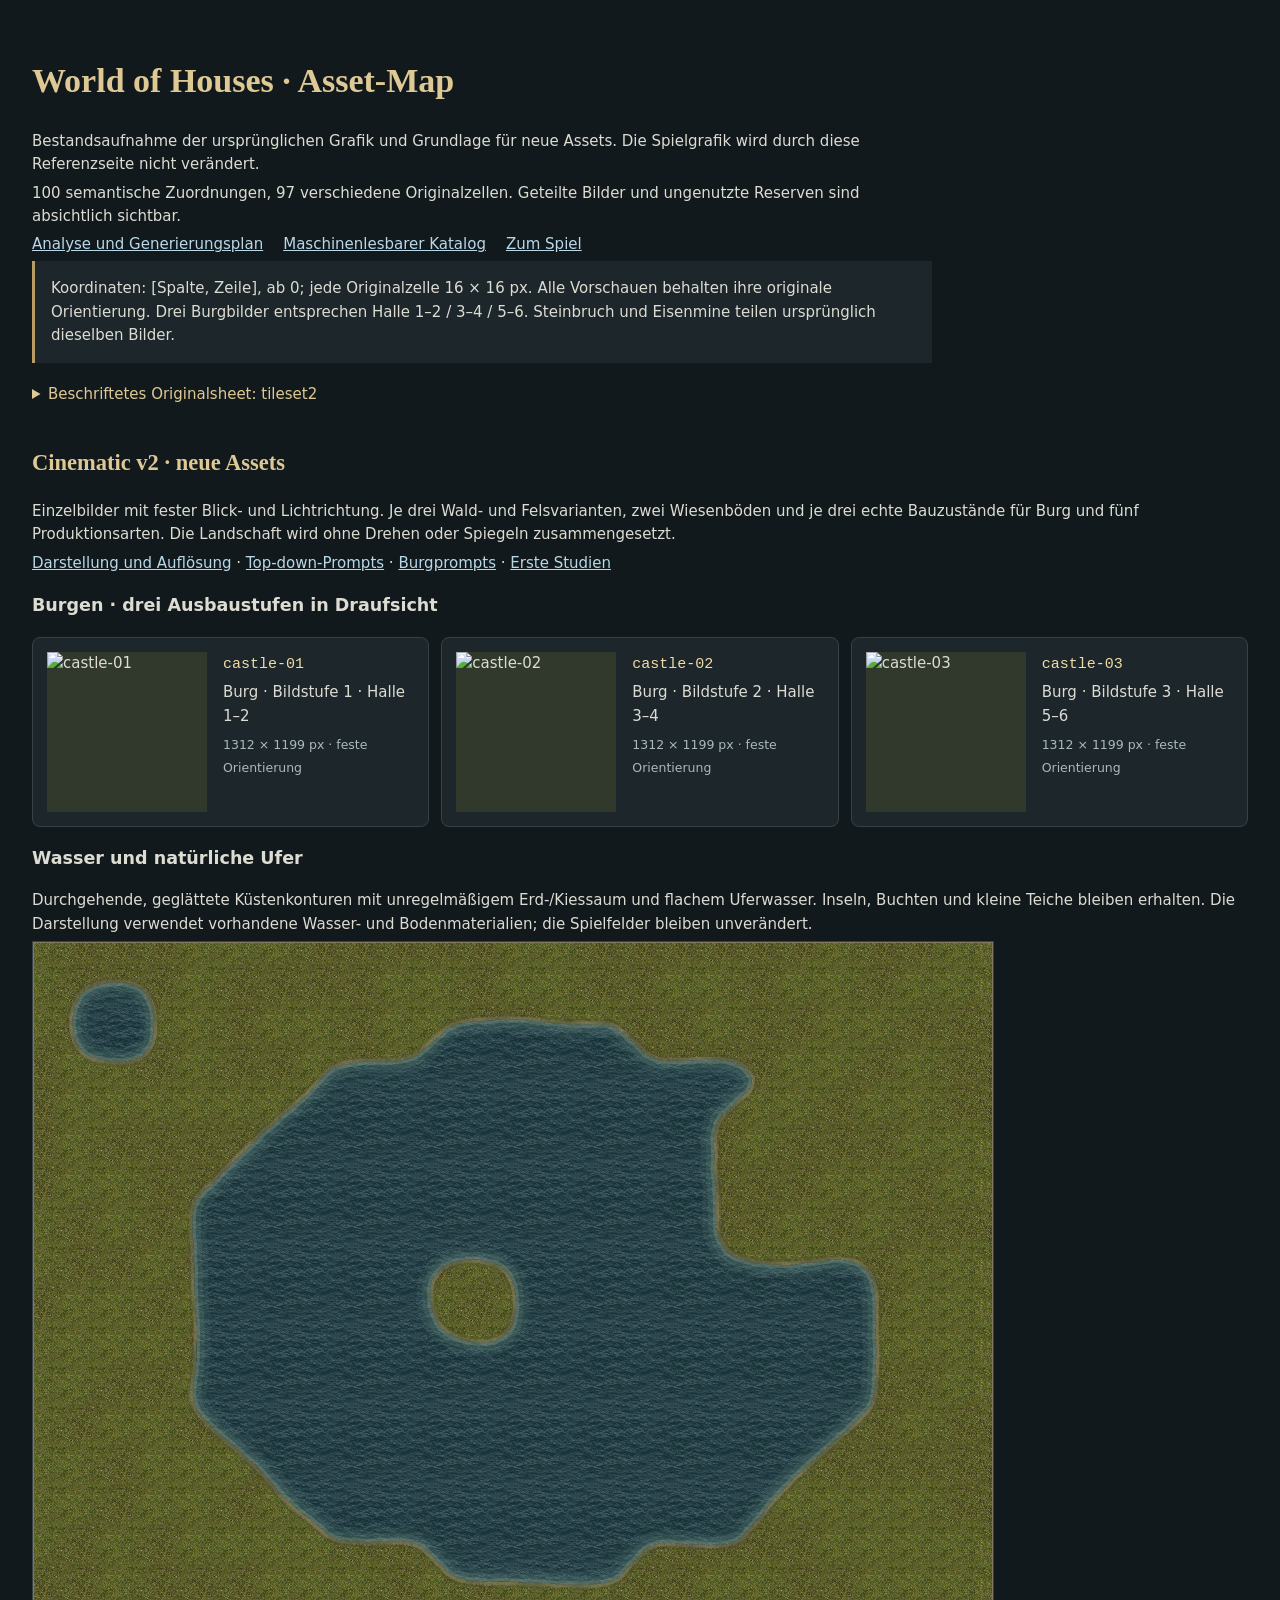
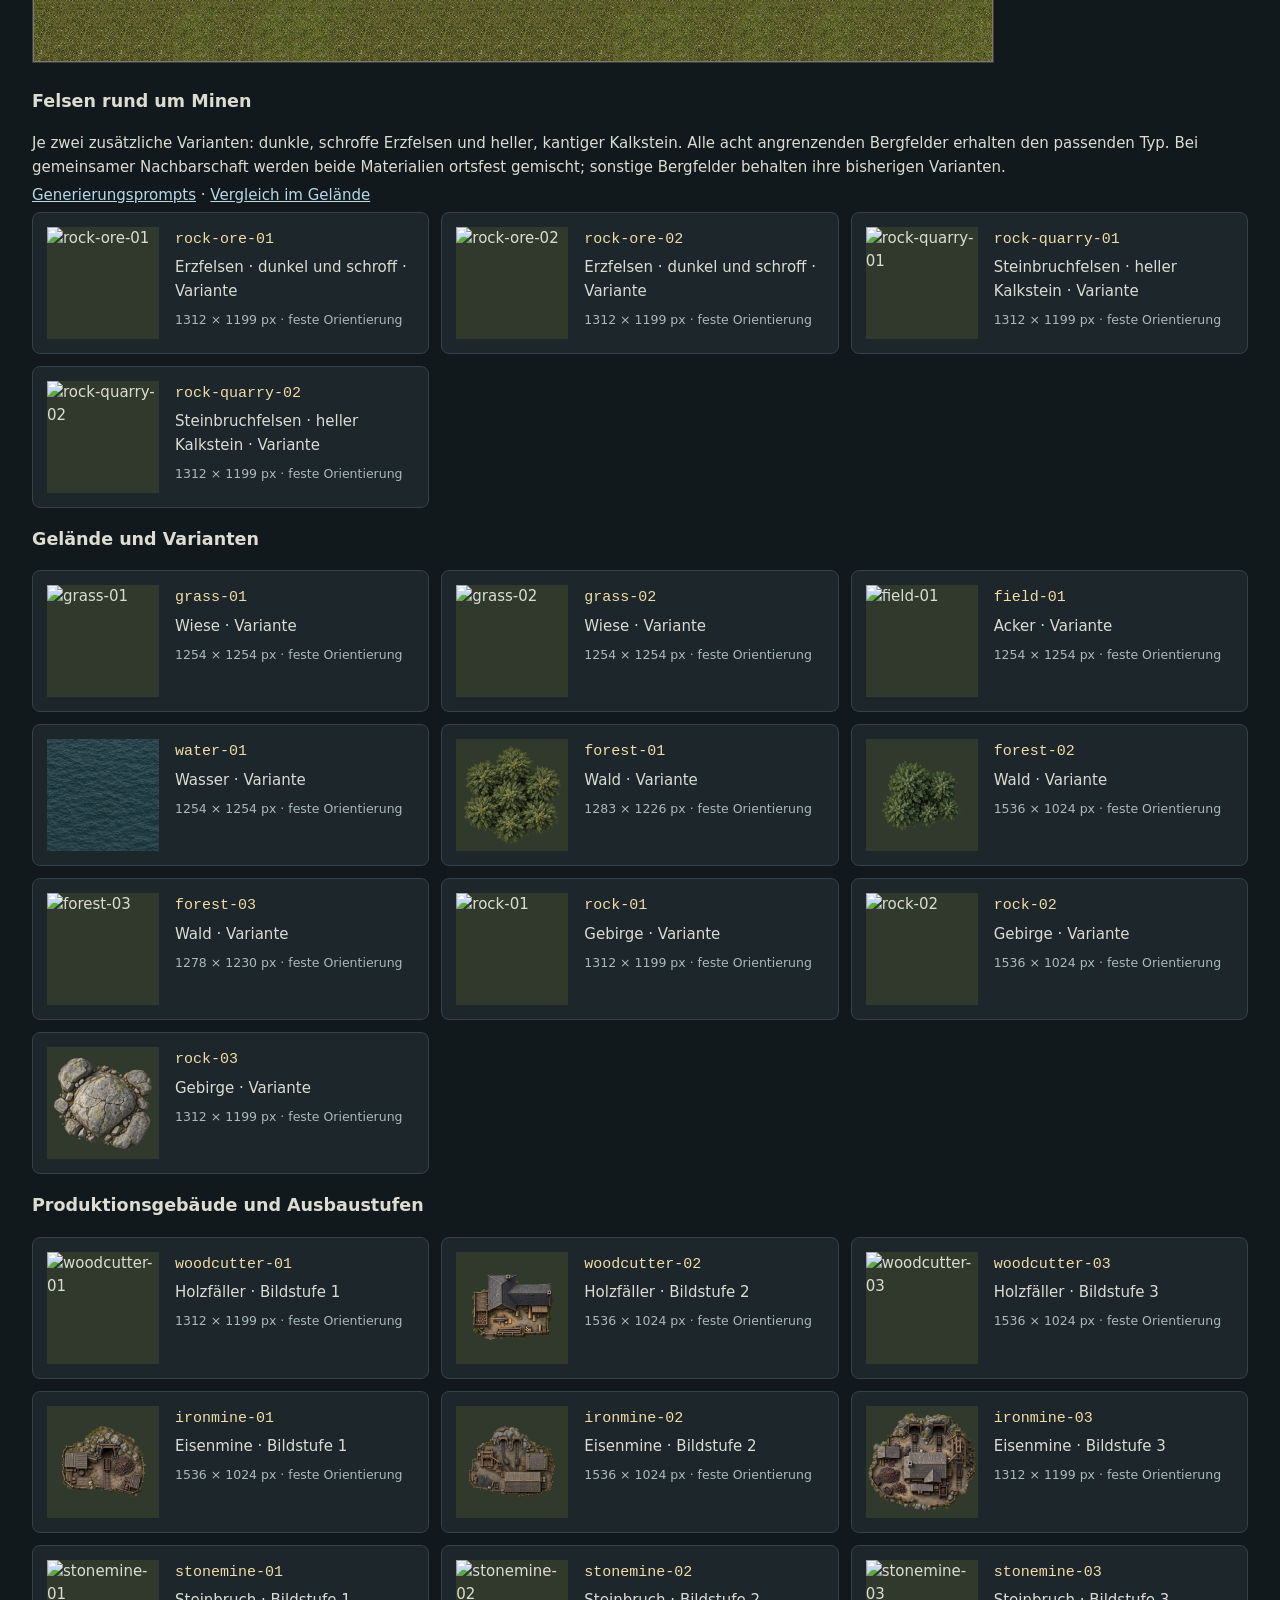
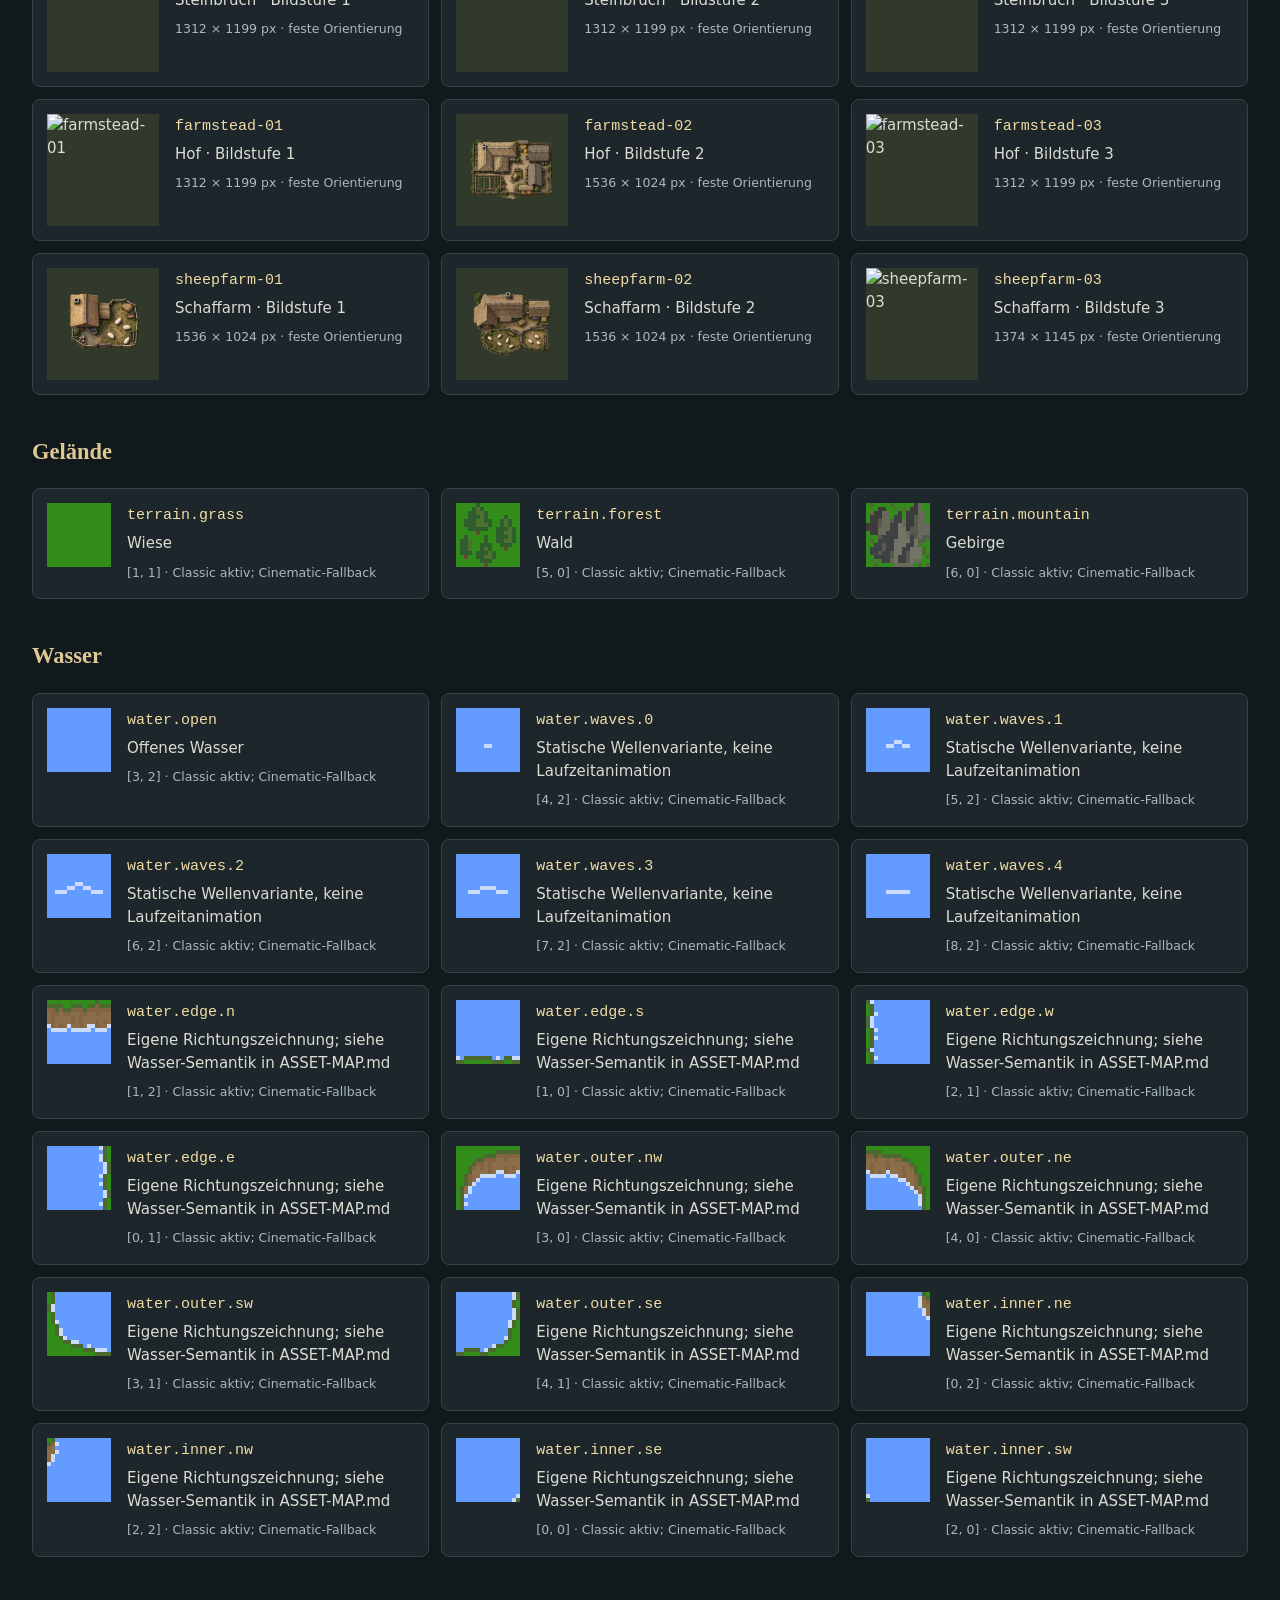
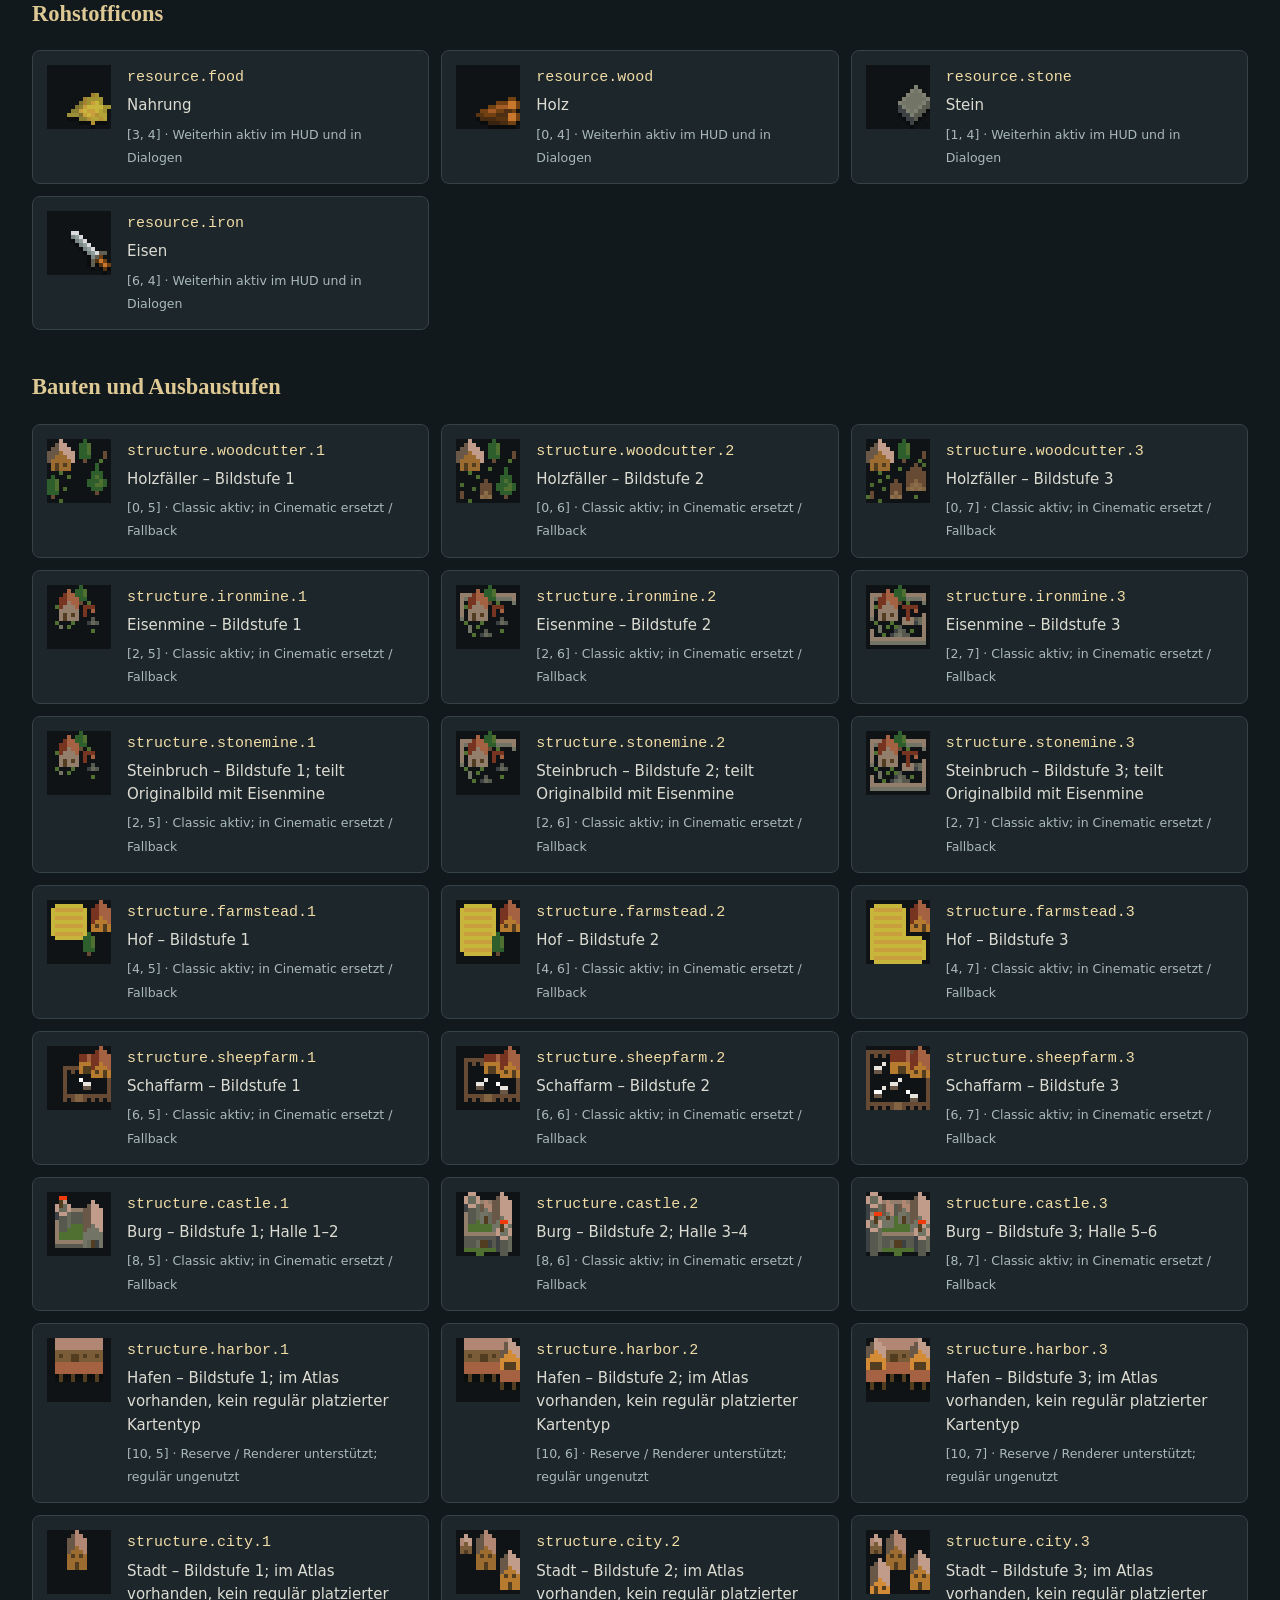
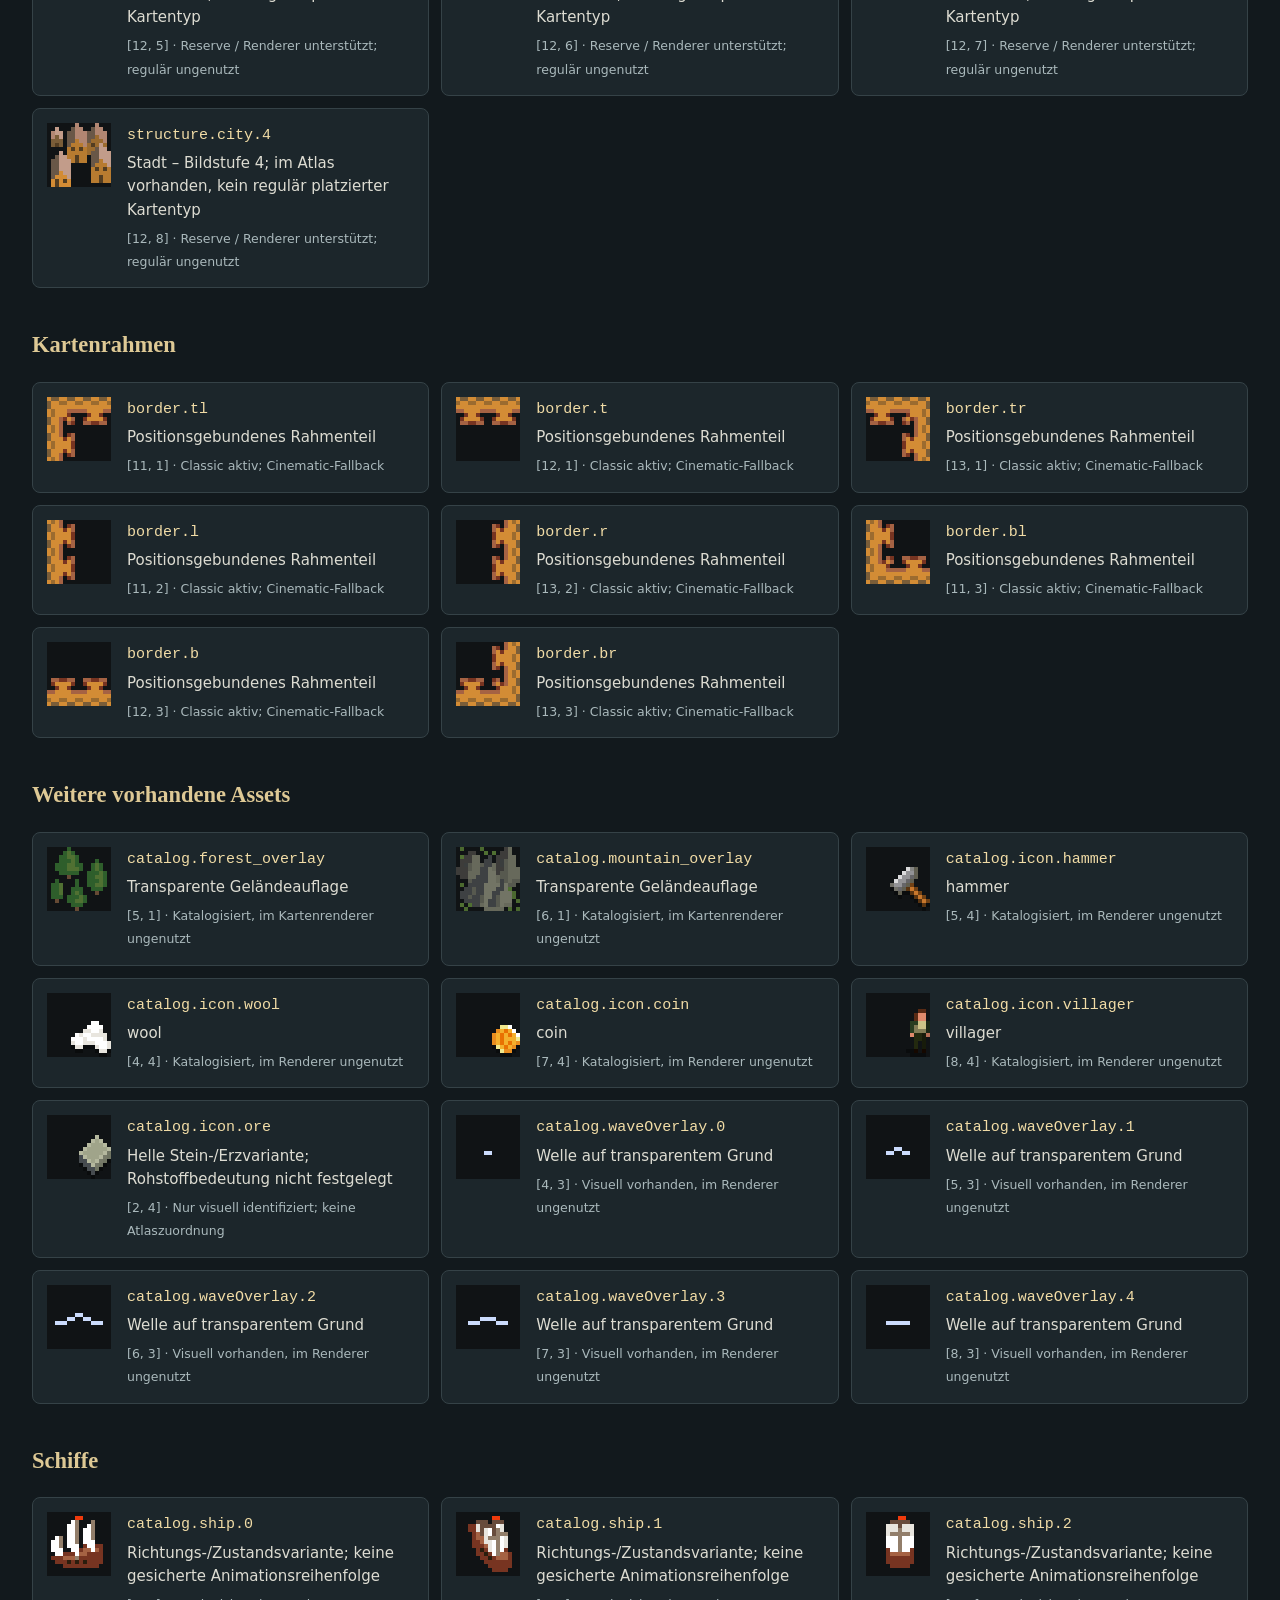
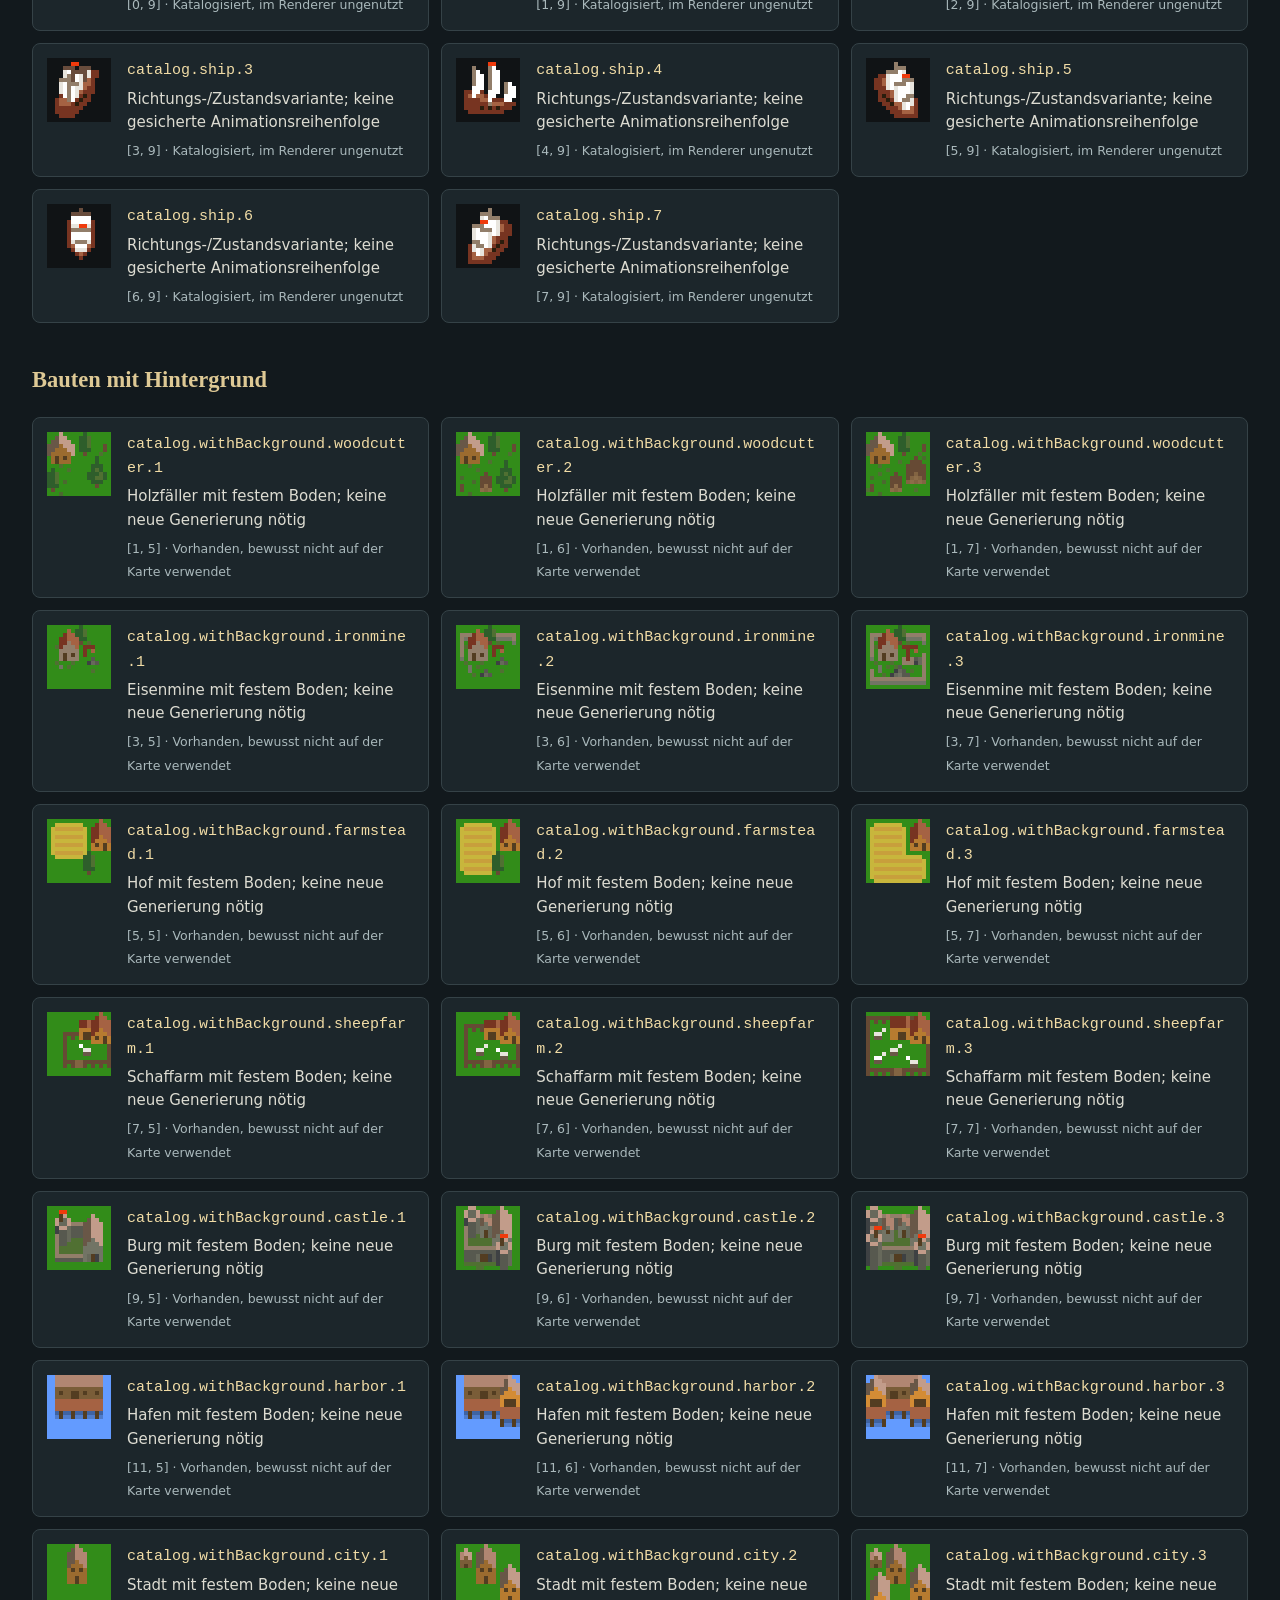
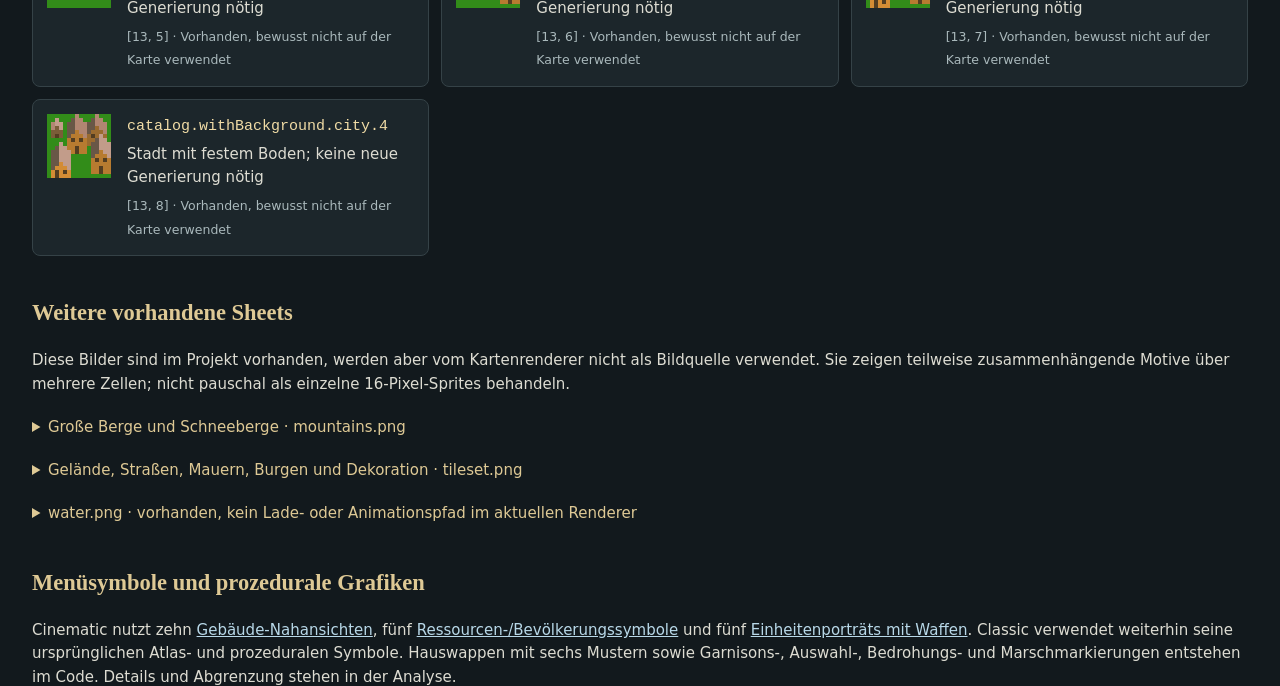
==== commit f1d384fb: "feat(look): add building, ressources and unit icons" ====
--- a/docs/asset-map.html
+++ b/docs/asset-map.html
@@ -14,4 +14,4 @@
 <section><h2>Schiffe</h2><div class="cards"><article><div class="sprite" role="img" aria-label="Richtungs-/Zustandsvariante; keine gesicherte Animationsreihenfolge" style="background-position:-0px -576px"></div><div><code>catalog.ship.0</code><p>Richtungs-/Zustandsvariante; keine gesicherte Animationsreihenfolge</p><small>[0, 9] · Katalogisiert, im Renderer ungenutzt</small></div></article><article><div class="sprite" role="img" aria-label="Richtungs-/Zustandsvariante; keine gesicherte Animationsreihenfolge" style="background-position:-64px -576px"></div><div><code>catalog.ship.1</code><p>Richtungs-/Zustandsvariante; keine gesicherte Animationsreihenfolge</p><small>[1, 9] · Katalogisiert, im Renderer ungenutzt</small></div></article><article><div class="sprite" role="img" aria-label="Richtungs-/Zustandsvariante; keine gesicherte Animationsreihenfolge" style="background-position:-128px -576px"></div><div><code>catalog.ship.2</code><p>Richtungs-/Zustandsvariante; keine gesicherte Animationsreihenfolge</p><small>[2, 9] · Katalogisiert, im Renderer ungenutzt</small></div></article><article><div class="sprite" role="img" aria-label="Richtungs-/Zustandsvariante; keine gesicherte Animationsreihenfolge" style="background-position:-192px -576px"></div><div><code>catalog.ship.3</code><p>Richtungs-/Zustandsvariante; keine gesicherte Animationsreihenfolge</p><small>[3, 9] · Katalogisiert, im Renderer ungenutzt</small></div></article><article><div class="sprite" role="img" aria-label="Richtungs-/Zustandsvariante; keine gesicherte Animationsreihenfolge" style="background-position:-256px -576px"></div><div><code>catalog.ship.4</code><p>Richtungs-/Zustandsvariante; keine gesicherte Animationsreihenfolge</p><small>[4, 9] · Katalogisiert, im Renderer ungenutzt</small></div></article><article><div class="sprite" role="img" aria-label="Richtungs-/Zustandsvariante; keine gesicherte Animationsreihenfolge" style="background-position:-320px -576px"></div><div><code>catalog.ship.5</code><p>Richtungs-/Zustandsvariante; keine gesicherte Animationsreihenfolge</p><small>[5, 9] · Katalogisiert, im Renderer ungenutzt</small></div></article><article><div class="sprite" role="img" aria-label="Richtungs-/Zustandsvariante; keine gesicherte Animationsreihenfolge" style="background-position:-384px -576px"></div><div><code>catalog.ship.6</code><p>Richtungs-/Zustandsvariante; keine gesicherte Animationsreihenfolge</p><small>[6, 9] · Katalogisiert, im Renderer ungenutzt</small></div></article><article><div class="sprite" role="img" aria-label="Richtungs-/Zustandsvariante; keine gesicherte Animationsreihenfolge" style="background-position:-448px -576px"></div><div><code>catalog.ship.7</code><p>Richtungs-/Zustandsvariante; keine gesicherte Animationsreihenfolge</p><small>[7, 9] · Katalogisiert, im Renderer ungenutzt</small></div></article></div></section>
 <section><h2>Bauten mit Hintergrund</h2><div class="cards"><article><div class="sprite" role="img" aria-label="Holzfäller mit festem Boden; keine neue Generierung nötig" style="background-position:-64px -320px"></div><div><code>catalog.withBackground.woodcutter.1</code><p>Holzfäller mit festem Boden; keine neue Generierung nötig</p><small>[1, 5] · Vorhanden, bewusst nicht auf der Karte verwendet</small></div></article><article><div class="sprite" role="img" aria-label="Holzfäller mit festem Boden; keine neue Generierung nötig" style="background-position:-64px -384px"></div><div><code>catalog.withBackground.woodcutter.2</code><p>Holzfäller mit festem Boden; keine neue Generierung nötig</p><small>[1, 6] · Vorhanden, bewusst nicht auf der Karte verwendet</small></div></article><article><div class="sprite" role="img" aria-label="Holzfäller mit festem Boden; keine neue Generierung nötig" style="background-position:-64px -448px"></div><div><code>catalog.withBackground.woodcutter.3</code><p>Holzfäller mit festem Boden; keine neue Generierung nötig</p><small>[1, 7] · Vorhanden, bewusst nicht auf der Karte verwendet</small></div></article><article><div class="sprite" role="img" aria-label="Eisenmine mit festem Boden; keine neue Generierung nötig" style="background-position:-192px -320px"></div><div><code>catalog.withBackground.ironmine.1</code><p>Eisenmine mit festem Boden; keine neue Generierung nötig</p><small>[3, 5] · Vorhanden, bewusst nicht auf der Karte verwendet</small></div></article><article><div class="sprite" role="img" aria-label="Eisenmine mit festem Boden; keine neue Generierung nötig" style="background-position:-192px -384px"></div><div><code>catalog.withBackground.ironmine.2</code><p>Eisenmine mit festem Boden; keine neue Generierung nötig</p><small>[3, 6] · Vorhanden, bewusst nicht auf der Karte verwendet</small></div></article><article><div class="sprite" role="img" aria-label="Eisenmine mit festem Boden; keine neue Generierung nötig" style="background-position:-192px -448px"></div><div><code>catalog.withBackground.ironmine.3</code><p>Eisenmine mit festem Boden; keine neue Generierung nötig</p><small>[3, 7] · Vorhanden, bewusst nicht auf der Karte verwendet</small></div></article><article><div class="sprite" role="img" aria-label="Hof mit festem Boden; keine neue Generierung nötig" style="background-position:-320px -320px"></div><div><code>catalog.withBackground.farmstead.1</code><p>Hof mit festem Boden; keine neue Generierung nötig</p><small>[5, 5] · Vorhanden, bewusst nicht auf der Karte verwendet</small></div></article><article><div class="sprite" role="img" aria-label="Hof mit festem Boden; keine neue Generierung nötig" style="background-position:-320px -384px"></div><div><code>catalog.withBackground.farmstead.2</code><p>Hof mit festem Boden; keine neue Generierung nötig</p><small>[5, 6] · Vorhanden, bewusst nicht auf der Karte verwendet</small></div></article><article><div class="sprite" role="img" aria-label="Hof mit festem Boden; keine neue Generierung nötig" style="background-position:-320px -448px"></div><div><code>catalog.withBackground.farmstead.3</code><p>Hof mit festem Boden; keine neue Generierung nötig</p><small>[5, 7] · Vorhanden, bewusst nicht auf der Karte verwendet</small></div></article><article><div class="sprite" role="img" aria-label="Schaffarm mit festem Boden; keine neue Generierung nötig" style="background-position:-448px -320px"></div><div><code>catalog.withBackground.sheepfarm.1</code><p>Schaffarm mit festem Boden; keine neue Generierung nötig</p><small>[7, 5] · Vorhanden, bewusst nicht auf der Karte verwendet</small></div></article><article><div class="sprite" role="img" aria-label="Schaffarm mit festem Boden; keine neue Generierung nötig" style="background-position:-448px -384px"></div><div><code>catalog.withBackground.sheepfarm.2</code><p>Schaffarm mit festem Boden; keine neue Generierung nötig</p><small>[7, 6] · Vorhanden, bewusst nicht auf der Karte verwendet</small></div></article><article><div class="sprite" role="img" aria-label="Schaffarm mit festem Boden; keine neue Generierung nötig" style="background-position:-448px -448px"></div><div><code>catalog.withBackground.sheepfarm.3</code><p>Schaffarm mit festem Boden; keine neue Generierung nötig</p><small>[7, 7] · Vorhanden, bewusst nicht auf der Karte verwendet</small></div></article><article><div class="sprite" role="img" aria-label="Burg mit festem Boden; keine neue Generierung nötig" style="background-position:-576px -320px"></div><div><code>catalog.withBackground.castle.1</code><p>Burg mit festem Boden; keine neue Generierung nötig</p><small>[9, 5] · Vorhanden, bewusst nicht auf der Karte verwendet</small></div></article><article><div class="sprite" role="img" aria-label="Burg mit festem Boden; keine neue Generierung nötig" style="background-position:-576px -384px"></div><div><code>catalog.withBackground.castle.2</code><p>Burg mit festem Boden; keine neue Generierung nötig</p><small>[9, 6] · Vorhanden, bewusst nicht auf der Karte verwendet</small></div></article><article><div class="sprite" role="img" aria-label="Burg mit festem Boden; keine neue Generierung nötig" style="background-position:-576px -448px"></div><div><code>catalog.withBackground.castle.3</code><p>Burg mit festem Boden; keine neue Generierung nötig</p><small>[9, 7] · Vorhanden, bewusst nicht auf der Karte verwendet</small></div></article><article><div class="sprite" role="img" aria-label="Hafen mit festem Boden; keine neue Generierung nötig" style="background-position:-704px -320px"></div><div><code>catalog.withBackground.harbor.1</code><p>Hafen mit festem Boden; keine neue Generierung nötig</p><small>[11, 5] · Vorhanden, bewusst nicht auf der Karte verwendet</small></div></article><article><div class="sprite" role="img" aria-label="Hafen mit festem Boden; keine neue Generierung nötig" style="background-position:-704px -384px"></div><div><code>catalog.withBackground.harbor.2</code><p>Hafen mit festem Boden; keine neue Generierung nötig</p><small>[11, 6] · Vorhanden, bewusst nicht auf der Karte verwendet</small></div></article><article><div class="sprite" role="img" aria-label="Hafen mit festem Boden; keine neue Generierung nötig" style="background-position:-704px -448px"></div><div><code>catalog.withBackground.harbor.3</code><p>Hafen mit festem Boden; keine neue Generierung nötig</p><small>[11, 7] · Vorhanden, bewusst nicht auf der Karte verwendet</small></div></article><article><div class="sprite" role="img" aria-label="Stadt mit festem Boden; keine neue Generierung nötig" style="background-position:-832px -320px"></div><div><code>catalog.withBackground.city.1</code><p>Stadt mit festem Boden; keine neue Generierung nötig</p><small>[13, 5] · Vorhanden, bewusst nicht auf der Karte verwendet</small></div></article><article><div class="sprite" role="img" aria-label="Stadt mit festem Boden; keine neue Generierung nötig" style="background-position:-832px -384px"></div><div><code>catalog.withBackground.city.2</code><p>Stadt mit festem Boden; keine neue Generierung nötig</p><small>[13, 6] · Vorhanden, bewusst nicht auf der Karte verwendet</small></div></article><article><div class="sprite" role="img" aria-label="Stadt mit festem Boden; keine neue Generierung nötig" style="background-position:-832px -448px"></div><div><code>catalog.withBackground.city.3</code><p>Stadt mit festem Boden; keine neue Generierung nötig</p><small>[13, 7] · Vorhanden, bewusst nicht auf der Karte verwendet</small></div></article><article><div class="sprite" role="img" aria-label="Stadt mit festem Boden; keine neue Generierung nötig" style="background-position:-832px -512px"></div><div><code>catalog.withBackground.city.4</code><p>Stadt mit festem Boden; keine neue Generierung nötig</p><small>[13, 8] · Vorhanden, bewusst nicht auf der Karte verwendet</small></div></article></div></section>
 <section><h2>Weitere vorhandene Sheets</h2><p>Diese Bilder sind im Projekt vorhanden, werden aber vom Kartenrenderer nicht als Bildquelle verwendet. Sie zeigen teilweise zusammenhängende Motive über mehrere Zellen; nicht pauschal als einzelne 16-Pixel-Sprites behandeln.</p><details><summary>Große Berge und Schneeberge · mountains.png</summary><img src="../assets/reference/mountains_labeled.png" alt="Beschriftete große Gebirgsmotive"></details><details><summary>Gelände, Straßen, Mauern, Burgen und Dekoration · tileset.png</summary><img src="../assets/reference/tileset_labeled.png" alt="Beschriftetes zusätzliches Terrain- und Architektursheet"></details><details><summary>water.png · vorhanden, kein Lade- oder Animationspfad im aktuellen Renderer</summary><img src="../assets/water.png" alt="Vorhandenes Wassersheet"></details></section>
-<section><h2>Prozedurale Grafiken</h2><p>10 Gebäudeicons, 5 Einheitenicons, dynamische Hauswappen mit 6 Mustern sowie Garnisons-, Auswahl-, Bedrohungs- und Marschmarkierungen entstehen im Code. Sie sind keine Ausschnitte aus tileset2. Details und Abgrenzung stehen in der Analyse.</p></section></main></html>
+<section><h2>Menüsymbole und prozedurale Grafiken</h2><p>Cinematic nutzt zehn <a href="construction-icon-pilot.html">Gebäude-Nahansichten</a>, fünf <a href="resource-icon-preview.html">Ressourcen-/Bevölkerungssymbole</a> und fünf <a href="unit-icon-preview.html">Einheitenporträts mit Waffen</a>. Classic verwendet weiterhin seine ursprünglichen Atlas- und prozeduralen Symbole. Hauswappen mit sechs Mustern sowie Garnisons-, Auswahl-, Bedrohungs- und Marschmarkierungen entstehen im Code. Details und Abgrenzung stehen in der Analyse.</p></section></main></html>
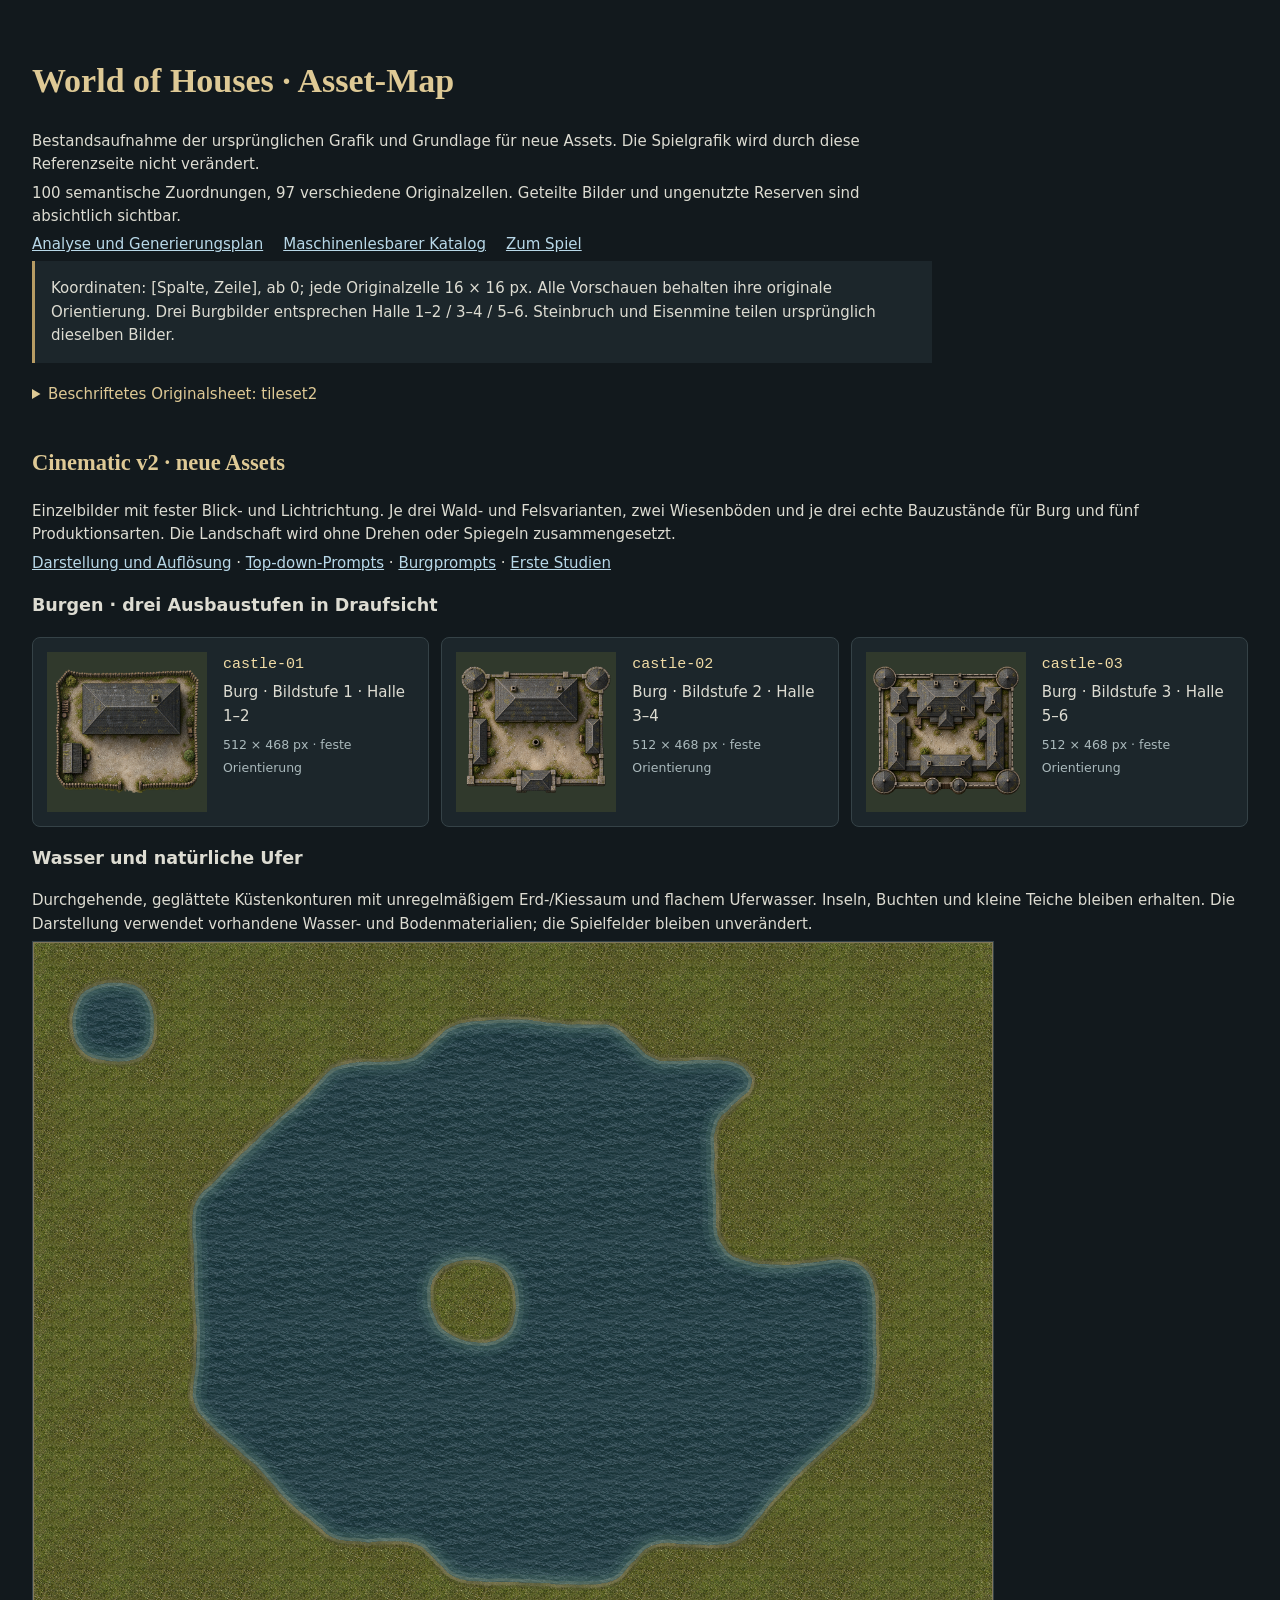
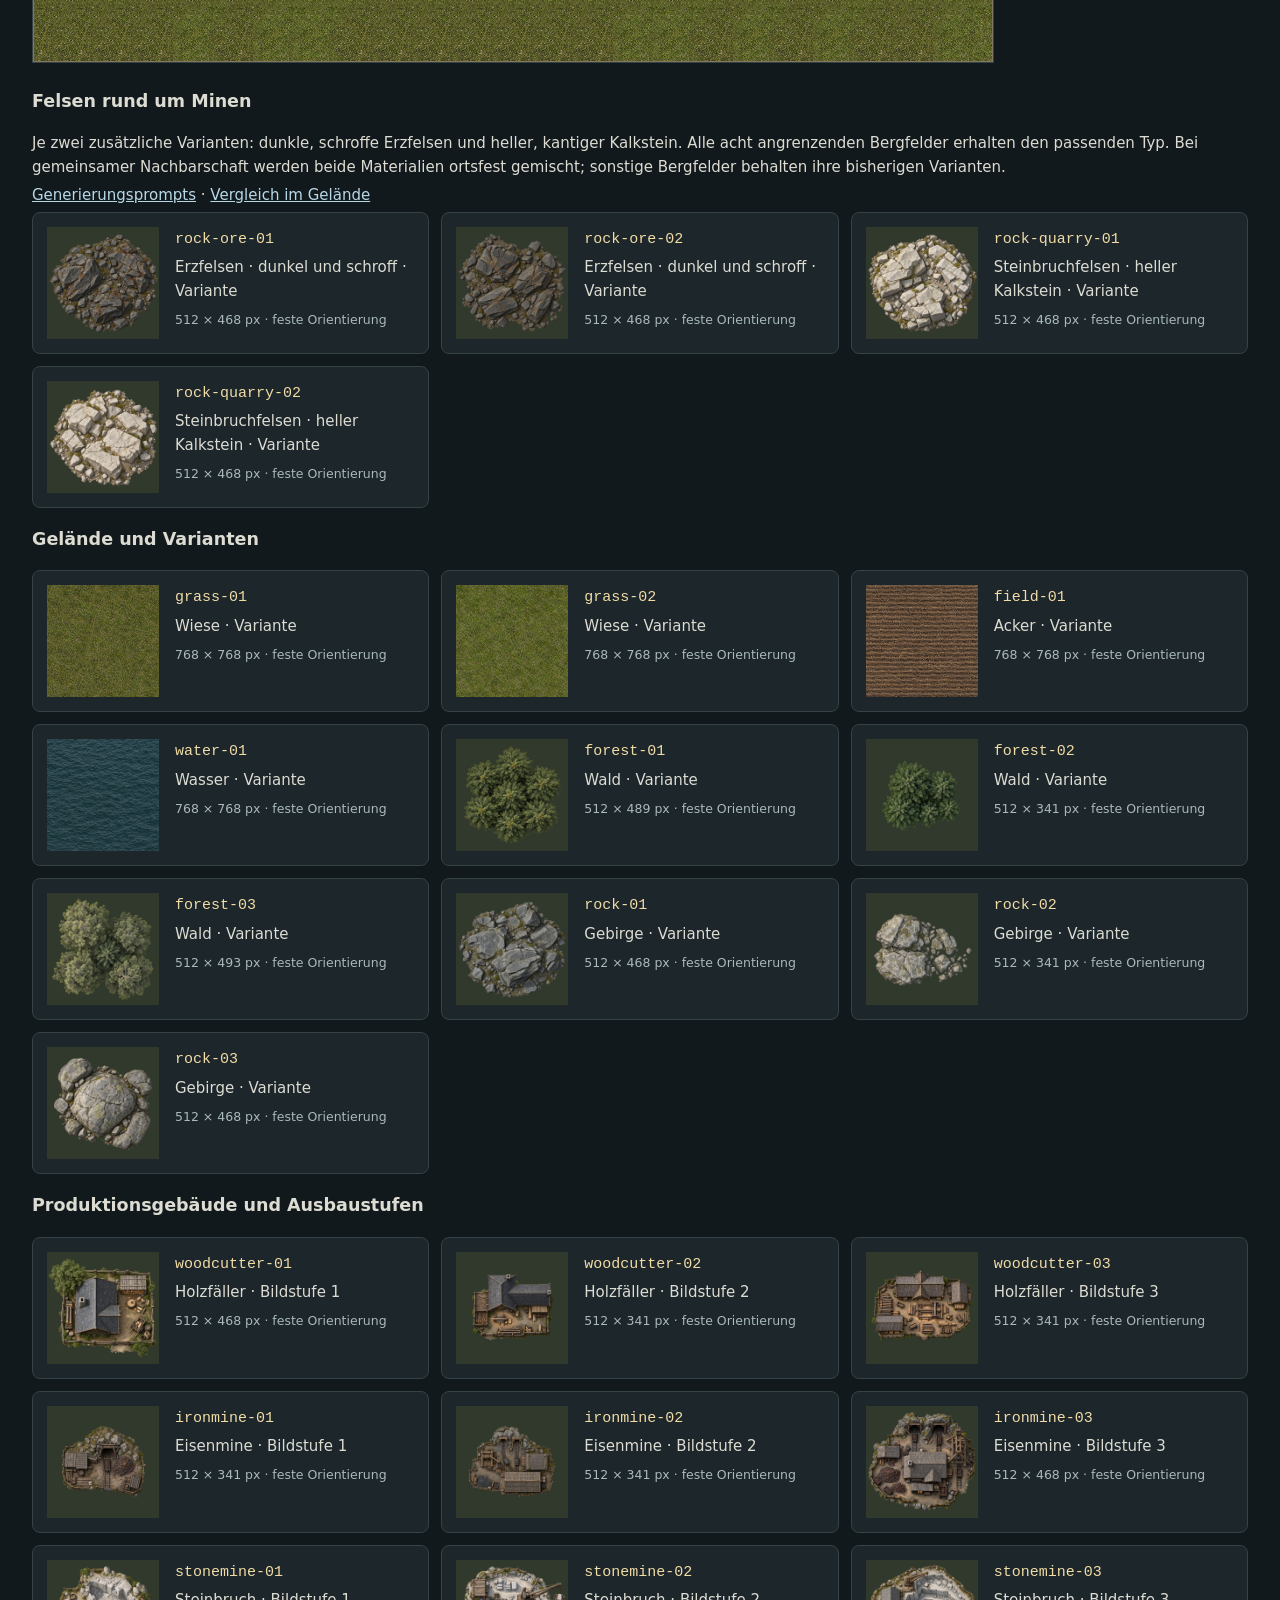
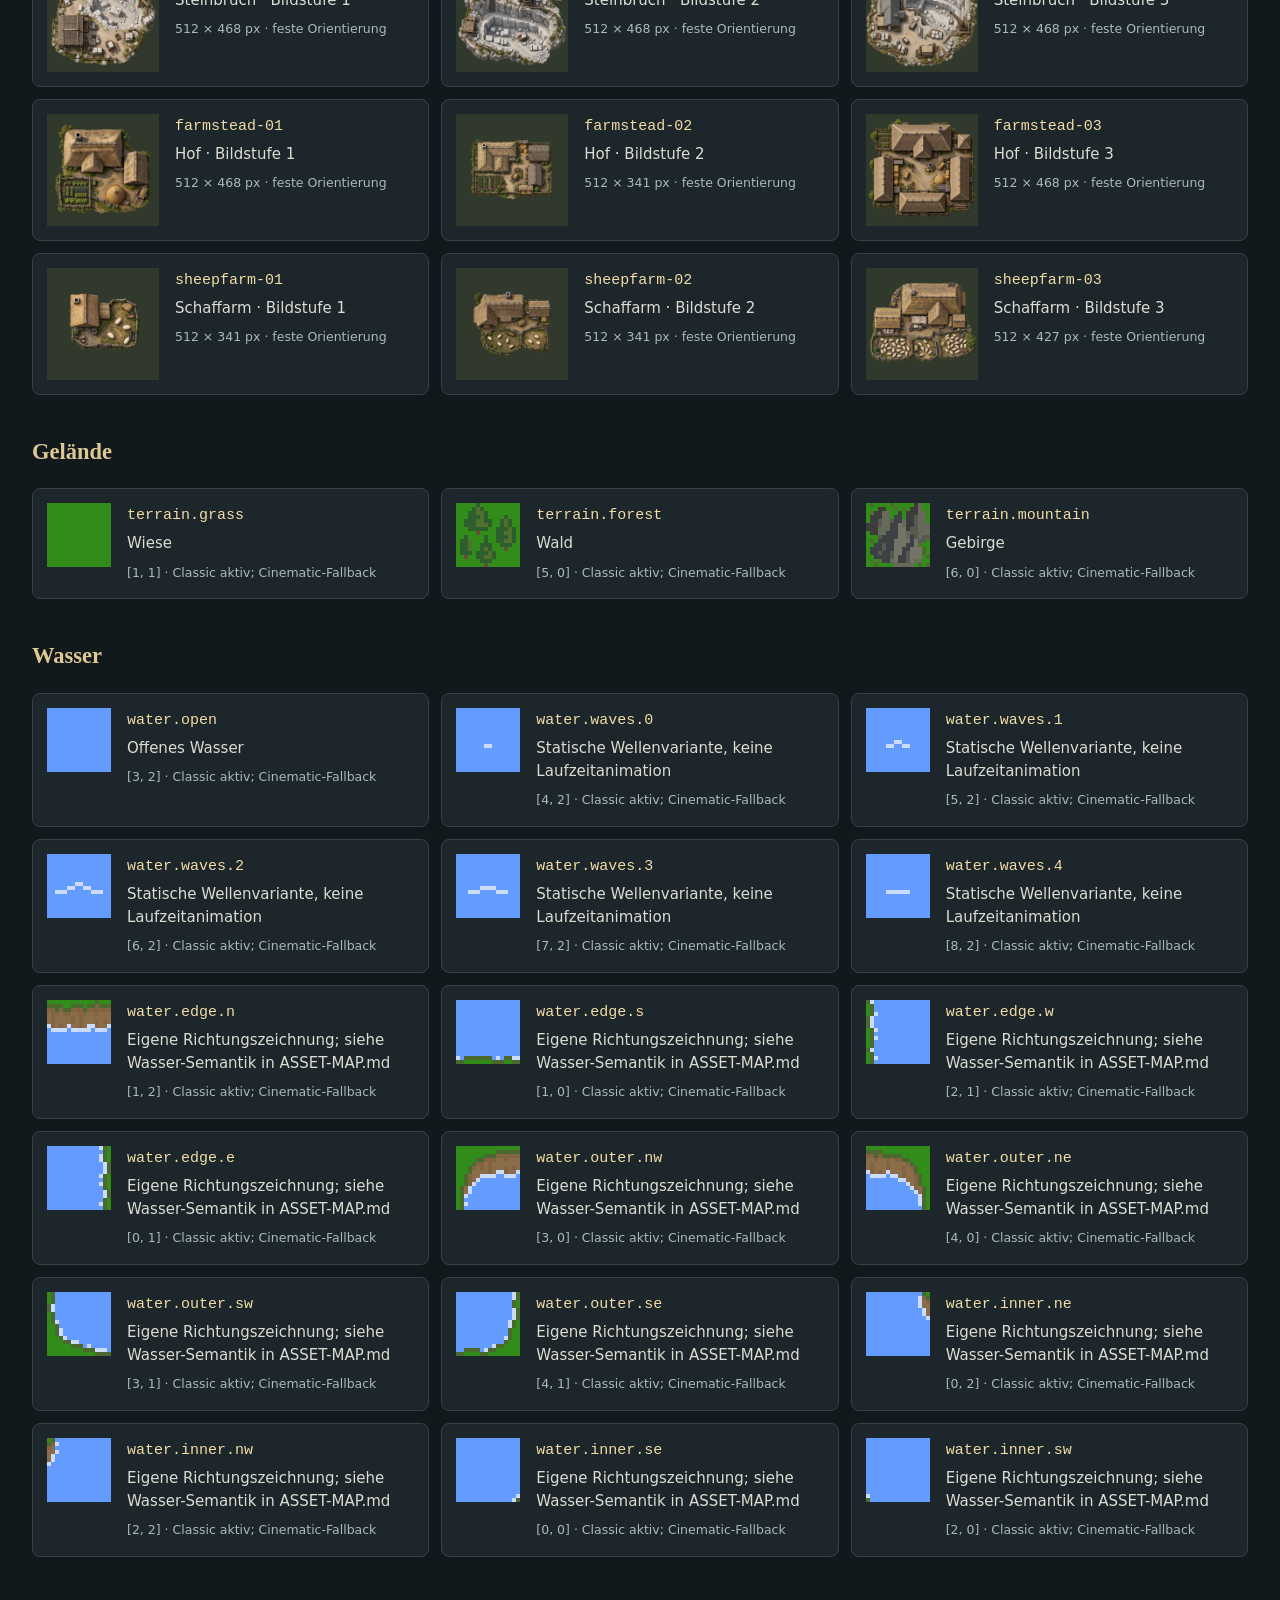
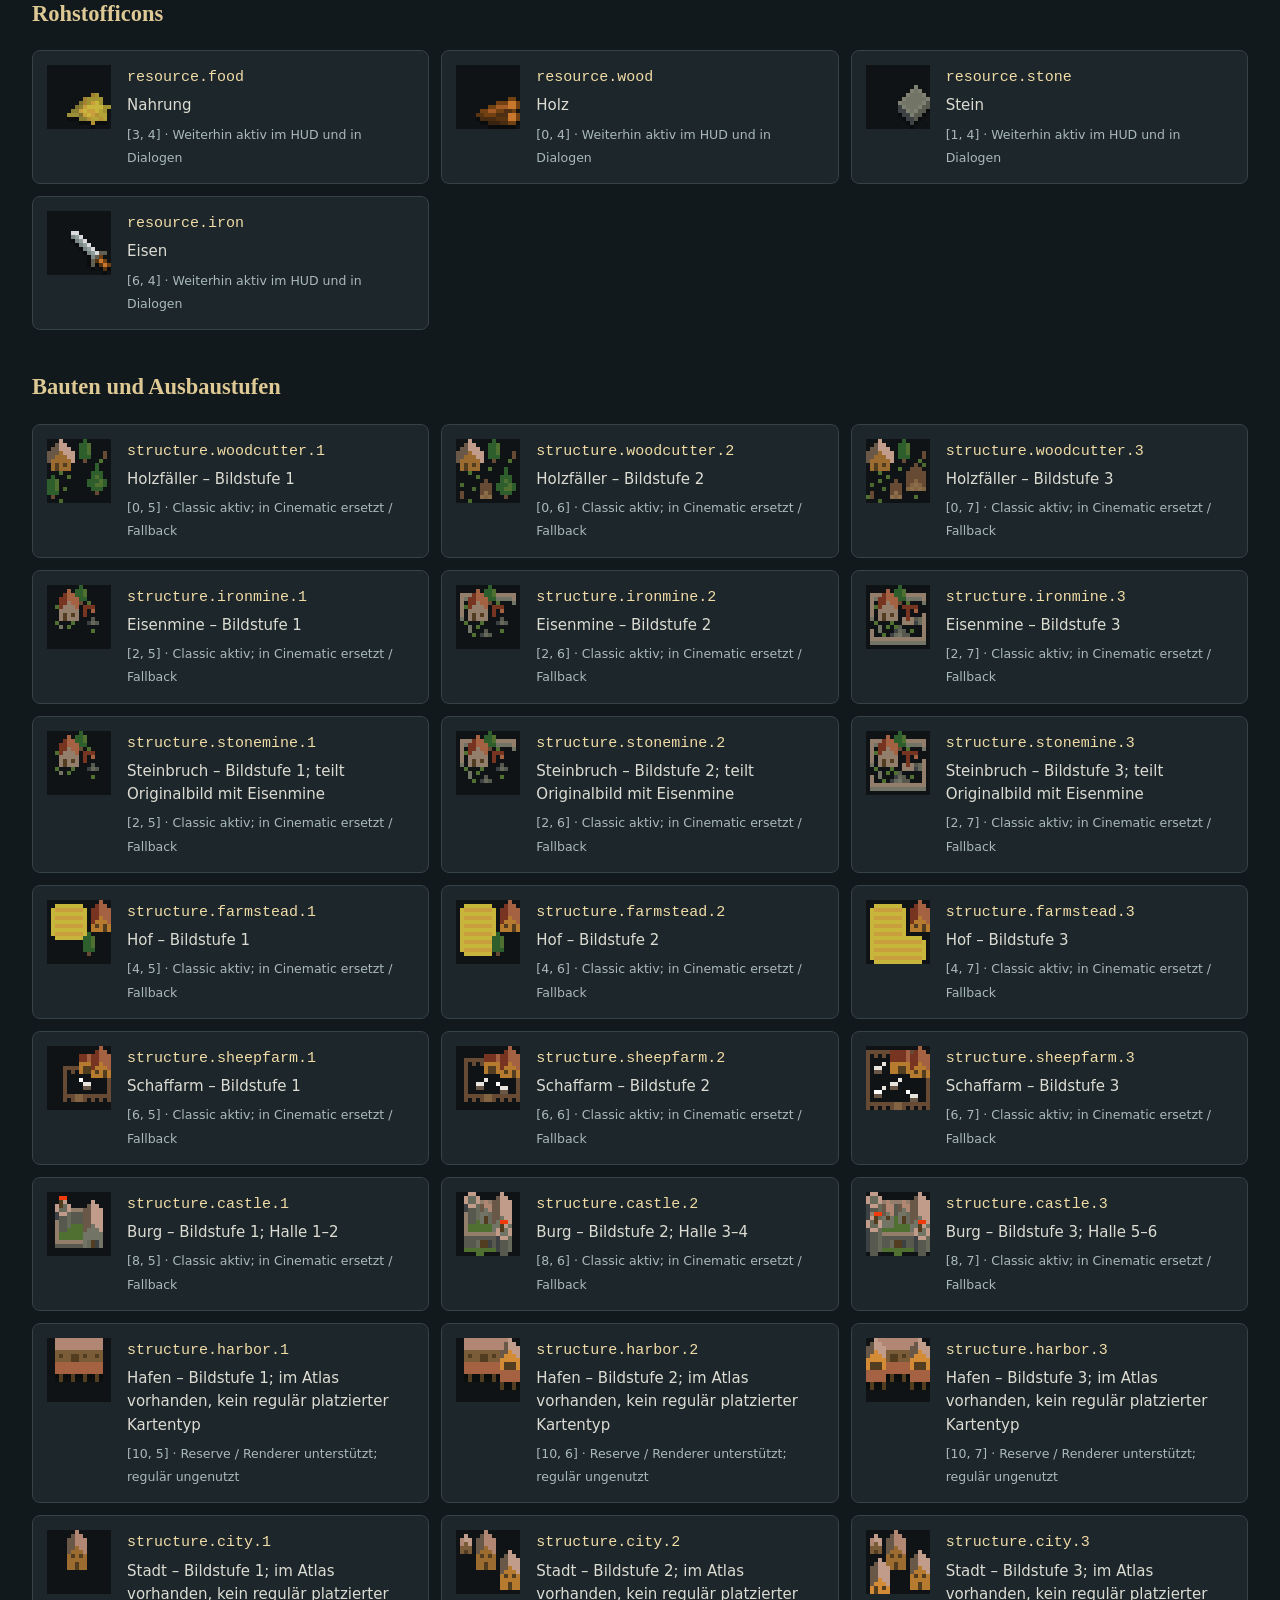
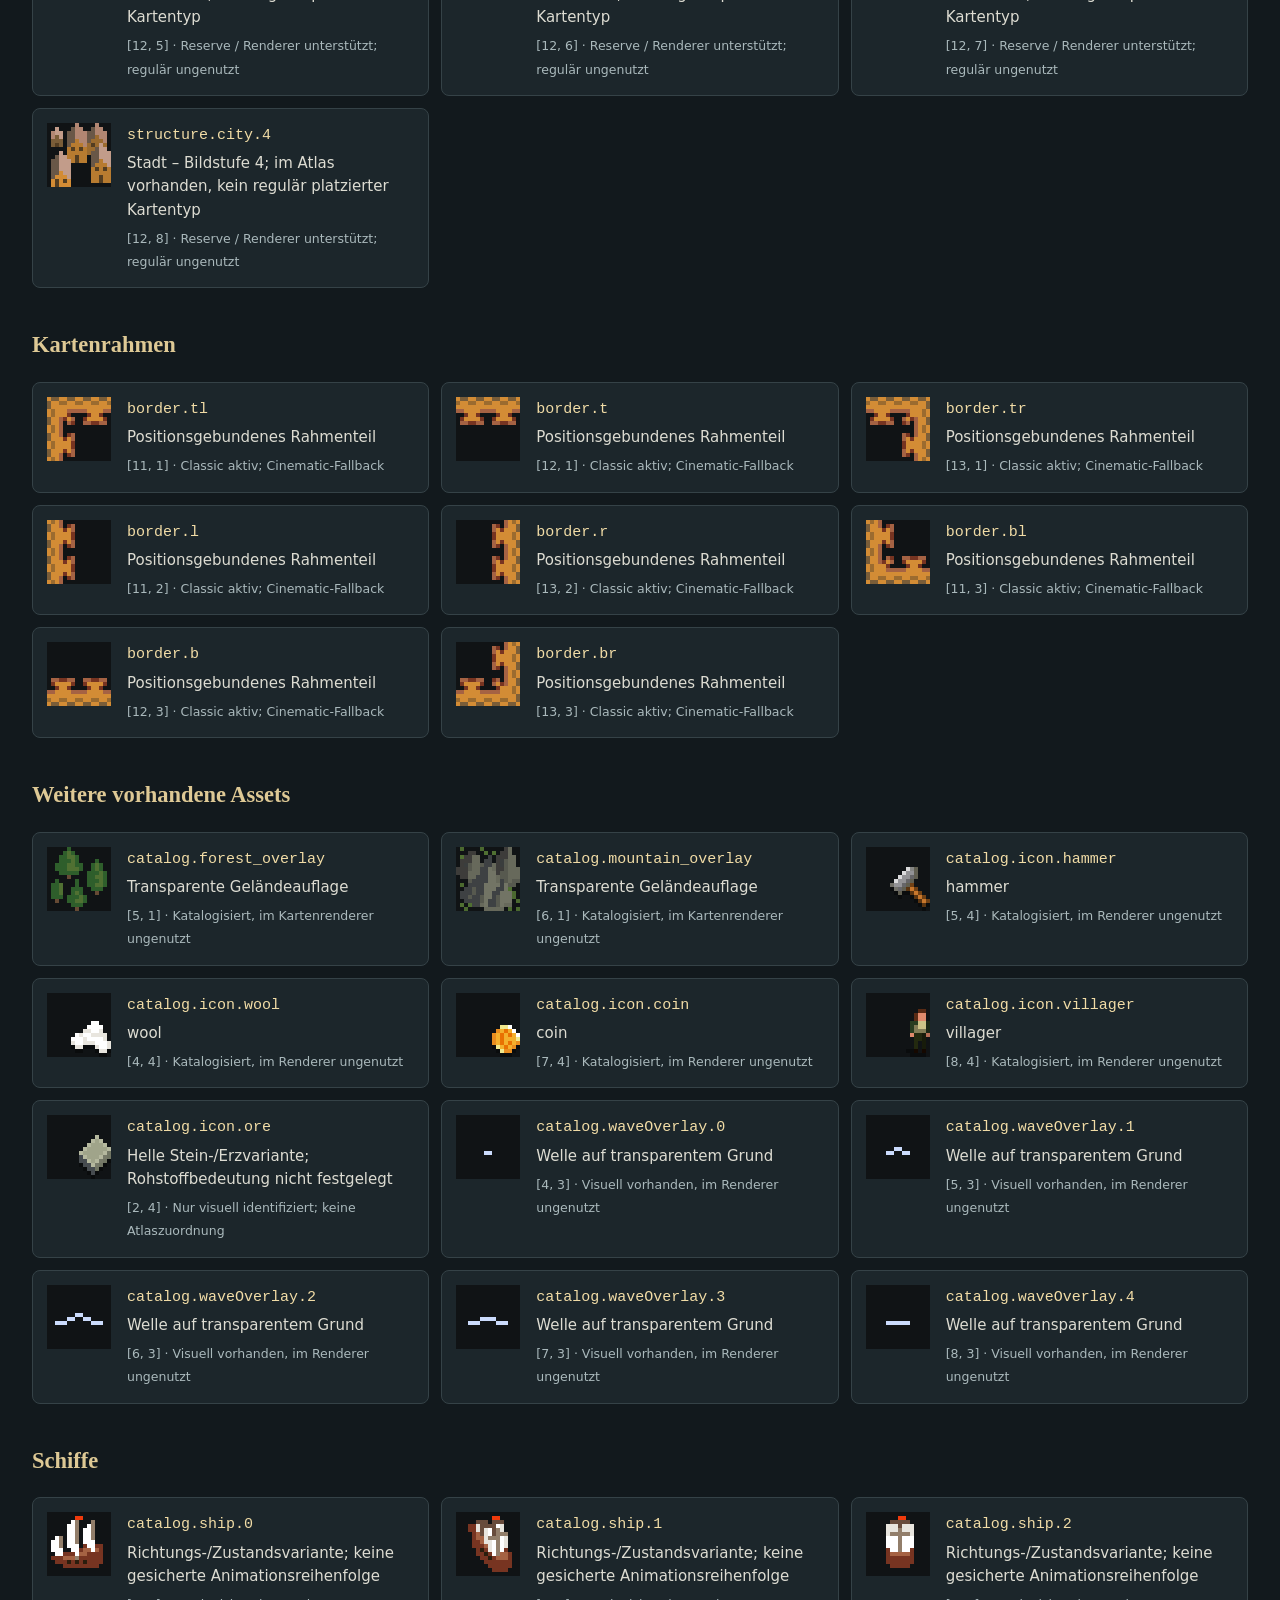
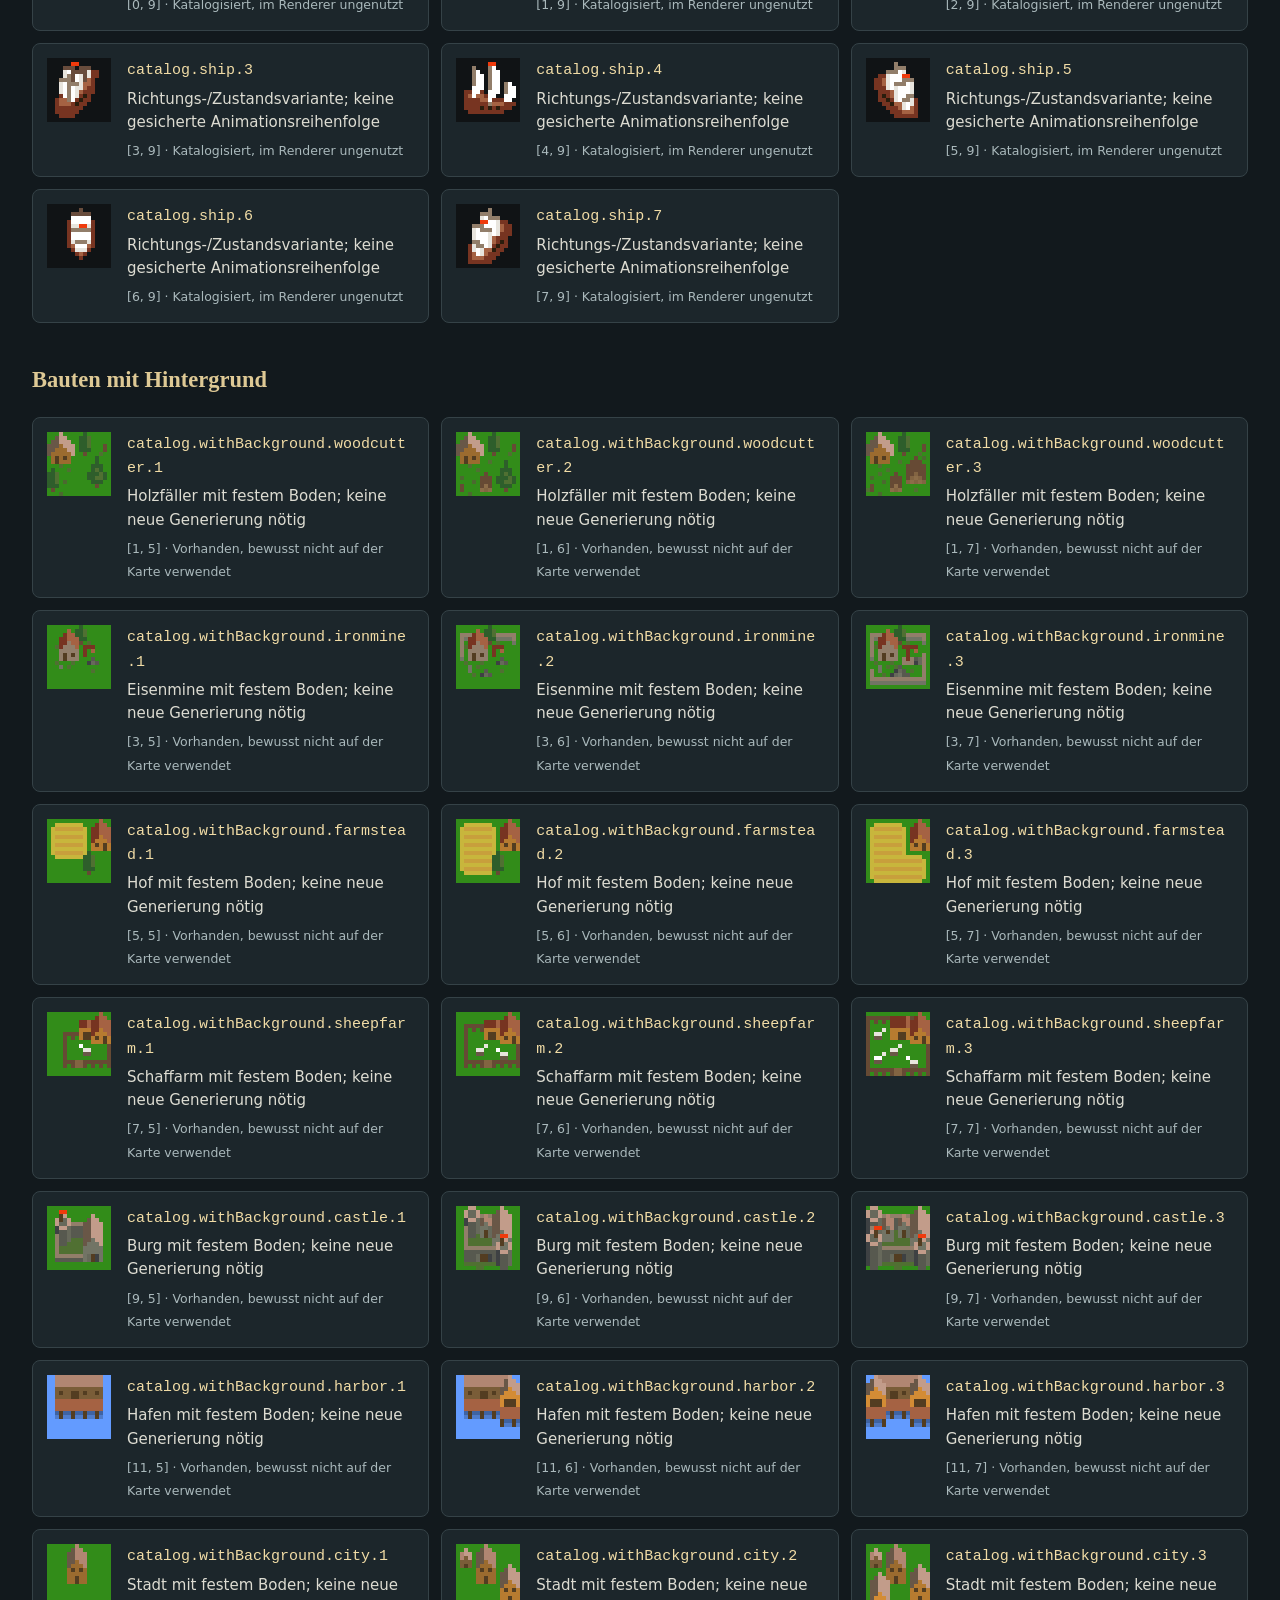
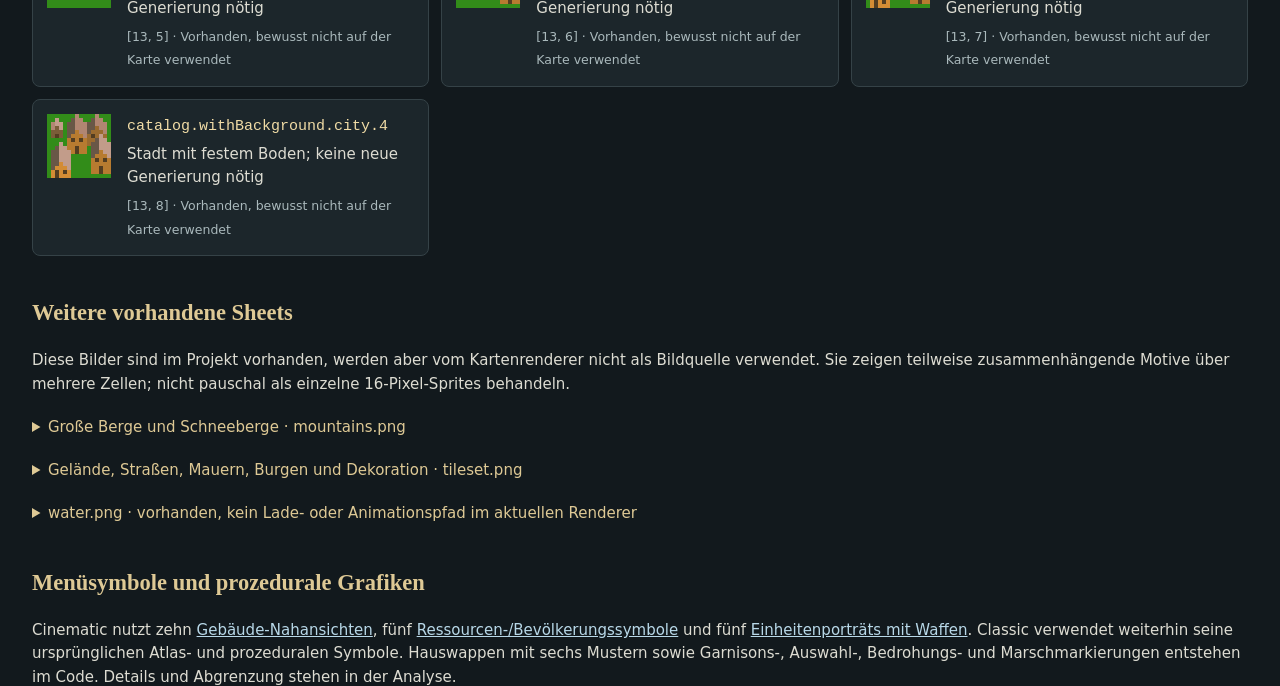
==== commit 3034b374: "feat(look): optimize images for faster loading of cinema theme" ====
--- a/docs/asset-map.html
+++ b/docs/asset-map.html
@@ -3,8 +3,8 @@
 <title>World of Houses – Asset-Map</title><style>
 :root{color-scheme:dark}body{margin:0;background:#12191d;color:#dddcd2;font:15px/1.55 system-ui,sans-serif}main{max-width:1400px;margin:auto;padding:32px}h1,h2{font-family:Georgia,serif;color:#dec995}h1{font-size:34px}h2{margin-top:40px}a{color:#b8d8e8}.intro{max-width:900px}nav{display:flex;gap:20px;flex-wrap:wrap}.cards{display:grid;grid-template-columns:repeat(auto-fit,minmax(340px,1fr));gap:12px}article{padding:14px;display:flex;gap:16px;background:#1c262b;border:1px solid #354247;border-radius:8px}code{overflow-wrap:anywhere;color:#f1dca6}p{margin:5px 0}small{color:#aab9bc}.sprite{width:64px;height:64px;flex:none;background-image:url('../assets/tileset2.png');background-size:896px 640px;image-rendering:pixelated;background-color:#101315}img{max-width:100%;height:auto;border:1px solid #354247}summary{cursor:pointer;color:#dec995}details{margin:20px 0}.note{padding:16px;border-left:3px solid #b79c64;background:#1c262b}
 </style><main><h1>World of Houses · Asset-Map</h1><div class="intro"><p>Bestandsaufnahme der ursprünglichen Grafik und Grundlage für neue Assets. Die Spielgrafik wird durch diese Referenzseite nicht verändert.</p><p>100 semantische Zuordnungen, 97 verschiedene Originalzellen. Geteilte Bilder und ungenutzte Reserven sind absichtlich sichtbar.</p><nav><a href="ASSET-MAP.md">Analyse und Generierungsplan</a><a href="asset-map.json">Maschinenlesbarer Katalog</a><a href="../index.html">Zum Spiel</a></nav><p class="note">Koordinaten: [Spalte, Zeile], ab 0; jede Originalzelle 16 × 16 px. Alle Vorschauen behalten ihre originale Orientierung. Drei Burgbilder entsprechen Halle 1–2 / 3–4 / 5–6. Steinbruch und Eisenmine teilen ursprünglich dieselben Bilder.</p></div>
-<details><summary>Beschriftetes Originalsheet: tileset2</summary><img src="../assets/reference/tileset2_labeled.png" alt="Vollständiges beschriftetes Originalsheet mit Koordinaten"></details>
-<section id="cinematic-v2"><h2>Cinematic v2 · neue Assets</h2><p>Einzelbilder mit fester Blick- und Lichtrichtung. Je drei Wald- und Felsvarianten, zwei Wiesenböden und je drei echte Bauzustände für Burg und fünf Produktionsarten. Die Landschaft wird ohne Drehen oder Spiegeln zusammengesetzt.</p><p><a href="../assets/cinematic/v2/README.md">Darstellung und Auflösung</a> · <a href="../assets/cinematic/v2/topdown/prompts.json">Top-down-Prompts</a> · <a href="../assets/cinematic/v2/topdown/castle-roof-prompts.json">Burgprompts</a> · <a href="../assets/cinematic/v2/prompts.json">Erste Studien</a></p><h3 id="cinematic-castles">Burgen · drei Ausbaustufen in Draufsicht</h3><div class="cards"><article><img loading="lazy" style="width:160px;height:160px;object-fit:contain;flex:none;background:#30392c;border:0" src="../assets/cinematic/v2/topdown/castle-01.png" alt="castle-01"><div><code>castle-01</code><p>Burg · Bildstufe 1 · Halle 1–2</p><small>1312 × 1199 px · feste Orientierung</small></div></article><article><img loading="lazy" style="width:160px;height:160px;object-fit:contain;flex:none;background:#30392c;border:0" src="../assets/cinematic/v2/topdown/castle-02.png" alt="castle-02"><div><code>castle-02</code><p>Burg · Bildstufe 2 · Halle 3–4</p><small>1312 × 1199 px · feste Orientierung</small></div></article><article><img loading="lazy" style="width:160px;height:160px;object-fit:contain;flex:none;background:#30392c;border:0" src="../assets/cinematic/v2/topdown/castle-03.png" alt="castle-03"><div><code>castle-03</code><p>Burg · Bildstufe 3 · Halle 5–6</p><small>1312 × 1199 px · feste Orientierung</small></div></article></div><h3 id="cinematic-shores">Wasser und natürliche Ufer</h3><p>Durchgehende, geglättete Küstenkonturen mit unregelmäßigem Erd-/Kiessaum und flachem Uferwasser. Inseln, Buchten und kleine Teiche bleiben erhalten. Die Darstellung verwendet vorhandene Wasser- und Bodenmaterialien; die Spielfelder bleiben unverändert.</p><a href="previews/cinematic-shorelines.png"><img loading="lazy" style="max-width:960px;width:100%" src="previews/cinematic-shorelines.png" alt="Cinematic-Ufer mit Bucht, Insel und kleinem Teich"></a><h3 id="cinematic-mineral-rocks">Felsen rund um Minen</h3><p>Je zwei zusätzliche Varianten: dunkle, schroffe Erzfelsen und heller, kantiger Kalkstein. Alle acht angrenzenden Bergfelder erhalten den passenden Typ. Bei gemeinsamer Nachbarschaft werden beide Materialien ortsfest gemischt; sonstige Bergfelder behalten ihre bisherigen Varianten.</p><p><a href="../assets/cinematic/v2/topdown/mineral-rock-prompts.json">Generierungsprompts</a> · <a href="previews/cinematic-mineral-rocks.png">Vergleich im Gelände</a></p><div class="cards"><article><img loading="lazy" style="width:112px;height:112px;object-fit:contain;flex:none;background:#30392c;border:0" src="../assets/cinematic/v2/topdown/rock-ore-01.png" alt="rock-ore-01"><div><code>rock-ore-01</code><p>Erzfelsen · dunkel und schroff · Variante</p><small>1312 × 1199 px · feste Orientierung</small></div></article><article><img loading="lazy" style="width:112px;height:112px;object-fit:contain;flex:none;background:#30392c;border:0" src="../assets/cinematic/v2/topdown/rock-ore-02.png" alt="rock-ore-02"><div><code>rock-ore-02</code><p>Erzfelsen · dunkel und schroff · Variante</p><small>1312 × 1199 px · feste Orientierung</small></div></article><article><img loading="lazy" style="width:112px;height:112px;object-fit:contain;flex:none;background:#30392c;border:0" src="../assets/cinematic/v2/topdown/rock-quarry-01.png" alt="rock-quarry-01"><div><code>rock-quarry-01</code><p>Steinbruchfelsen · heller Kalkstein · Variante</p><small>1312 × 1199 px · feste Orientierung</small></div></article><article><img loading="lazy" style="width:112px;height:112px;object-fit:contain;flex:none;background:#30392c;border:0" src="../assets/cinematic/v2/topdown/rock-quarry-02.png" alt="rock-quarry-02"><div><code>rock-quarry-02</code><p>Steinbruchfelsen · heller Kalkstein · Variante</p><small>1312 × 1199 px · feste Orientierung</small></div></article></div><h3>Gelände und Varianten</h3><div class="cards"><article><img loading="lazy" style="width:112px;height:112px;object-fit:contain;flex:none;background:#30392c;border:0" src="../assets/cinematic/v2/grass-01.png" alt="grass-01"><div><code>grass-01</code><p>Wiese · Variante</p><small>1254 × 1254 px · feste Orientierung</small></div></article><article><img loading="lazy" style="width:112px;height:112px;object-fit:contain;flex:none;background:#30392c;border:0" src="../assets/cinematic/v2/grass-02.png" alt="grass-02"><div><code>grass-02</code><p>Wiese · Variante</p><small>1254 × 1254 px · feste Orientierung</small></div></article><article><img loading="lazy" style="width:112px;height:112px;object-fit:contain;flex:none;background:#30392c;border:0" src="../assets/cinematic/v2/field-01.png" alt="field-01"><div><code>field-01</code><p>Acker · Variante</p><small>1254 × 1254 px · feste Orientierung</small></div></article><article><img loading="lazy" style="width:112px;height:112px;object-fit:contain;flex:none;background:#30392c;border:0" src="../assets/cinematic/v2/water-01.png" alt="water-01"><div><code>water-01</code><p>Wasser · Variante</p><small>1254 × 1254 px · feste Orientierung</small></div></article><article><img loading="lazy" style="width:112px;height:112px;object-fit:contain;flex:none;background:#30392c;border:0" src="../assets/cinematic/v2/topdown/forest-01.png" alt="forest-01"><div><code>forest-01</code><p>Wald · Variante</p><small>1283 × 1226 px · feste Orientierung</small></div></article><article><img loading="lazy" style="width:112px;height:112px;object-fit:contain;flex:none;background:#30392c;border:0" src="../assets/cinematic/v2/topdown/forest-02.png" alt="forest-02"><div><code>forest-02</code><p>Wald · Variante</p><small>1536 × 1024 px · feste Orientierung</small></div></article><article><img loading="lazy" style="width:112px;height:112px;object-fit:contain;flex:none;background:#30392c;border:0" src="../assets/cinematic/v2/topdown/forest-03.png" alt="forest-03"><div><code>forest-03</code><p>Wald · Variante</p><small>1278 × 1230 px · feste Orientierung</small></div></article><article><img loading="lazy" style="width:112px;height:112px;object-fit:contain;flex:none;background:#30392c;border:0" src="../assets/cinematic/v2/topdown/rock-01.png" alt="rock-01"><div><code>rock-01</code><p>Gebirge · Variante</p><small>1312 × 1199 px · feste Orientierung</small></div></article><article><img loading="lazy" style="width:112px;height:112px;object-fit:contain;flex:none;background:#30392c;border:0" src="../assets/cinematic/v2/topdown/rock-02.png" alt="rock-02"><div><code>rock-02</code><p>Gebirge · Variante</p><small>1536 × 1024 px · feste Orientierung</small></div></article><article><img loading="lazy" style="width:112px;height:112px;object-fit:contain;flex:none;background:#30392c;border:0" src="../assets/cinematic/v2/topdown/rock-03.png" alt="rock-03"><div><code>rock-03</code><p>Gebirge · Variante</p><small>1312 × 1199 px · feste Orientierung</small></div></article></div><h3>Produktionsgebäude und Ausbaustufen</h3><div class="cards"><article><img loading="lazy" style="width:112px;height:112px;object-fit:contain;flex:none;background:#30392c;border:0" src="../assets/cinematic/v2/topdown/woodcutter-01.png" alt="woodcutter-01"><div><code>woodcutter-01</code><p>Holzfäller · Bildstufe 1</p><small>1312 × 1199 px · feste Orientierung</small></div></article><article><img loading="lazy" style="width:112px;height:112px;object-fit:contain;flex:none;background:#30392c;border:0" src="../assets/cinematic/v2/topdown/woodcutter-02.png" alt="woodcutter-02"><div><code>woodcutter-02</code><p>Holzfäller · Bildstufe 2</p><small>1536 × 1024 px · feste Orientierung</small></div></article><article><img loading="lazy" style="width:112px;height:112px;object-fit:contain;flex:none;background:#30392c;border:0" src="../assets/cinematic/v2/topdown/woodcutter-03.png" alt="woodcutter-03"><div><code>woodcutter-03</code><p>Holzfäller · Bildstufe 3</p><small>1536 × 1024 px · feste Orientierung</small></div></article><article><img loading="lazy" style="width:112px;height:112px;object-fit:contain;flex:none;background:#30392c;border:0" src="../assets/cinematic/v2/topdown/ironmine-01.png" alt="ironmine-01"><div><code>ironmine-01</code><p>Eisenmine · Bildstufe 1</p><small>1536 × 1024 px · feste Orientierung</small></div></article><article><img loading="lazy" style="width:112px;height:112px;object-fit:contain;flex:none;background:#30392c;border:0" src="../assets/cinematic/v2/topdown/ironmine-02.png" alt="ironmine-02"><div><code>ironmine-02</code><p>Eisenmine · Bildstufe 2</p><small>1536 × 1024 px · feste Orientierung</small></div></article><article><img loading="lazy" style="width:112px;height:112px;object-fit:contain;flex:none;background:#30392c;border:0" src="../assets/cinematic/v2/topdown/ironmine-03.png" alt="ironmine-03"><div><code>ironmine-03</code><p>Eisenmine · Bildstufe 3</p><small>1312 × 1199 px · feste Orientierung</small></div></article><article><img loading="lazy" style="width:112px;height:112px;object-fit:contain;flex:none;background:#30392c;border:0" src="../assets/cinematic/v2/topdown/stonemine-01.png" alt="stonemine-01"><div><code>stonemine-01</code><p>Steinbruch · Bildstufe 1</p><small>1312 × 1199 px · feste Orientierung</small></div></article><article><img loading="lazy" style="width:112px;height:112px;object-fit:contain;flex:none;background:#30392c;border:0" src="../assets/cinematic/v2/topdown/stonemine-02.png" alt="stonemine-02"><div><code>stonemine-02</code><p>Steinbruch · Bildstufe 2</p><small>1312 × 1199 px · feste Orientierung</small></div></article><article><img loading="lazy" style="width:112px;height:112px;object-fit:contain;flex:none;background:#30392c;border:0" src="../assets/cinematic/v2/topdown/stonemine-03.png" alt="stonemine-03"><div><code>stonemine-03</code><p>Steinbruch · Bildstufe 3</p><small>1312 × 1199 px · feste Orientierung</small></div></article><article><img loading="lazy" style="width:112px;height:112px;object-fit:contain;flex:none;background:#30392c;border:0" src="../assets/cinematic/v2/topdown/farmstead-01.png" alt="farmstead-01"><div><code>farmstead-01</code><p>Hof · Bildstufe 1</p><small>1312 × 1199 px · feste Orientierung</small></div></article><article><img loading="lazy" style="width:112px;height:112px;object-fit:contain;flex:none;background:#30392c;border:0" src="../assets/cinematic/v2/topdown/farmstead-02.png" alt="farmstead-02"><div><code>farmstead-02</code><p>Hof · Bildstufe 2</p><small>1536 × 1024 px · feste Orientierung</small></div></article><article><img loading="lazy" style="width:112px;height:112px;object-fit:contain;flex:none;background:#30392c;border:0" src="../assets/cinematic/v2/topdown/farmstead-03.png" alt="farmstead-03"><div><code>farmstead-03</code><p>Hof · Bildstufe 3</p><small>1312 × 1199 px · feste Orientierung</small></div></article><article><img loading="lazy" style="width:112px;height:112px;object-fit:contain;flex:none;background:#30392c;border:0" src="../assets/cinematic/v2/topdown/sheepfarm-01.png" alt="sheepfarm-01"><div><code>sheepfarm-01</code><p>Schaffarm · Bildstufe 1</p><small>1536 × 1024 px · feste Orientierung</small></div></article><article><img loading="lazy" style="width:112px;height:112px;object-fit:contain;flex:none;background:#30392c;border:0" src="../assets/cinematic/v2/topdown/sheepfarm-02.png" alt="sheepfarm-02"><div><code>sheepfarm-02</code><p>Schaffarm · Bildstufe 2</p><small>1536 × 1024 px · feste Orientierung</small></div></article><article><img loading="lazy" style="width:112px;height:112px;object-fit:contain;flex:none;background:#30392c;border:0" src="../assets/cinematic/v2/topdown/sheepfarm-03.png" alt="sheepfarm-03"><div><code>sheepfarm-03</code><p>Schaffarm · Bildstufe 3</p><small>1374 × 1145 px · feste Orientierung</small></div></article></div></section>
+<details><summary>Beschriftetes Originalsheet: tileset2</summary><img src="../art-source/reference/tileset2_labeled.png" alt="Vollständiges beschriftetes Originalsheet mit Koordinaten"></details>
+<section id="cinematic-v2"><h2>Cinematic v2 · neue Assets</h2><p>Einzelbilder mit fester Blick- und Lichtrichtung. Je drei Wald- und Felsvarianten, zwei Wiesenböden und je drei echte Bauzustände für Burg und fünf Produktionsarten. Die Landschaft wird ohne Drehen oder Spiegeln zusammengesetzt.</p><p><a href="../art-source/cinematic/v2/README.md">Darstellung und Auflösung</a> · <a href="../art-source/cinematic/v2/topdown/prompts.json">Top-down-Prompts</a> · <a href="../art-source/cinematic/v2/topdown/castle-roof-prompts.json">Burgprompts</a> · <a href="../art-source/cinematic/v2/prompts.json">Erste Studien</a></p><h3 id="cinematic-castles">Burgen · drei Ausbaustufen in Draufsicht</h3><div class="cards"><article><img loading="lazy" style="width:160px;height:160px;object-fit:contain;flex:none;background:#30392c;border:0" src="../assets/cinematic/map/castle-01.png" alt="castle-01"><div><code>castle-01</code><p>Burg · Bildstufe 1 · Halle 1–2</p><small>512 × 468 px · feste Orientierung</small></div></article><article><img loading="lazy" style="width:160px;height:160px;object-fit:contain;flex:none;background:#30392c;border:0" src="../assets/cinematic/map/castle-02.png" alt="castle-02"><div><code>castle-02</code><p>Burg · Bildstufe 2 · Halle 3–4</p><small>512 × 468 px · feste Orientierung</small></div></article><article><img loading="lazy" style="width:160px;height:160px;object-fit:contain;flex:none;background:#30392c;border:0" src="../assets/cinematic/map/castle-03.png" alt="castle-03"><div><code>castle-03</code><p>Burg · Bildstufe 3 · Halle 5–6</p><small>512 × 468 px · feste Orientierung</small></div></article></div><h3 id="cinematic-shores">Wasser und natürliche Ufer</h3><p>Durchgehende, geglättete Küstenkonturen mit unregelmäßigem Erd-/Kiessaum und flachem Uferwasser. Inseln, Buchten und kleine Teiche bleiben erhalten. Die Darstellung verwendet vorhandene Wasser- und Bodenmaterialien; die Spielfelder bleiben unverändert.</p><a href="previews/cinematic-shorelines.png"><img loading="lazy" style="max-width:960px;width:100%" src="previews/cinematic-shorelines.png" alt="Cinematic-Ufer mit Bucht, Insel und kleinem Teich"></a><h3 id="cinematic-mineral-rocks">Felsen rund um Minen</h3><p>Je zwei zusätzliche Varianten: dunkle, schroffe Erzfelsen und heller, kantiger Kalkstein. Alle acht angrenzenden Bergfelder erhalten den passenden Typ. Bei gemeinsamer Nachbarschaft werden beide Materialien ortsfest gemischt; sonstige Bergfelder behalten ihre bisherigen Varianten.</p><p><a href="../art-source/cinematic/v2/topdown/mineral-rock-prompts.json">Generierungsprompts</a> · <a href="previews/cinematic-mineral-rocks.png">Vergleich im Gelände</a></p><div class="cards"><article><img loading="lazy" style="width:112px;height:112px;object-fit:contain;flex:none;background:#30392c;border:0" src="../assets/cinematic/map/rock-ore-01.png" alt="rock-ore-01"><div><code>rock-ore-01</code><p>Erzfelsen · dunkel und schroff · Variante</p><small>512 × 468 px · feste Orientierung</small></div></article><article><img loading="lazy" style="width:112px;height:112px;object-fit:contain;flex:none;background:#30392c;border:0" src="../assets/cinematic/map/rock-ore-02.png" alt="rock-ore-02"><div><code>rock-ore-02</code><p>Erzfelsen · dunkel und schroff · Variante</p><small>512 × 468 px · feste Orientierung</small></div></article><article><img loading="lazy" style="width:112px;height:112px;object-fit:contain;flex:none;background:#30392c;border:0" src="../assets/cinematic/map/rock-quarry-01.png" alt="rock-quarry-01"><div><code>rock-quarry-01</code><p>Steinbruchfelsen · heller Kalkstein · Variante</p><small>512 × 468 px · feste Orientierung</small></div></article><article><img loading="lazy" style="width:112px;height:112px;object-fit:contain;flex:none;background:#30392c;border:0" src="../assets/cinematic/map/rock-quarry-02.png" alt="rock-quarry-02"><div><code>rock-quarry-02</code><p>Steinbruchfelsen · heller Kalkstein · Variante</p><small>512 × 468 px · feste Orientierung</small></div></article></div><h3>Gelände und Varianten</h3><div class="cards"><article><img loading="lazy" style="width:112px;height:112px;object-fit:contain;flex:none;background:#30392c;border:0" src="../assets/cinematic/map/grass-01.png" alt="grass-01"><div><code>grass-01</code><p>Wiese · Variante</p><small>768 × 768 px · feste Orientierung</small></div></article><article><img loading="lazy" style="width:112px;height:112px;object-fit:contain;flex:none;background:#30392c;border:0" src="../assets/cinematic/map/grass-02.png" alt="grass-02"><div><code>grass-02</code><p>Wiese · Variante</p><small>768 × 768 px · feste Orientierung</small></div></article><article><img loading="lazy" style="width:112px;height:112px;object-fit:contain;flex:none;background:#30392c;border:0" src="../assets/cinematic/map/field-01.png" alt="field-01"><div><code>field-01</code><p>Acker · Variante</p><small>768 × 768 px · feste Orientierung</small></div></article><article><img loading="lazy" style="width:112px;height:112px;object-fit:contain;flex:none;background:#30392c;border:0" src="../assets/cinematic/map/water-01.png" alt="water-01"><div><code>water-01</code><p>Wasser · Variante</p><small>768 × 768 px · feste Orientierung</small></div></article><article><img loading="lazy" style="width:112px;height:112px;object-fit:contain;flex:none;background:#30392c;border:0" src="../assets/cinematic/map/forest-01.png" alt="forest-01"><div><code>forest-01</code><p>Wald · Variante</p><small>512 × 489 px · feste Orientierung</small></div></article><article><img loading="lazy" style="width:112px;height:112px;object-fit:contain;flex:none;background:#30392c;border:0" src="../assets/cinematic/map/forest-02.png" alt="forest-02"><div><code>forest-02</code><p>Wald · Variante</p><small>512 × 341 px · feste Orientierung</small></div></article><article><img loading="lazy" style="width:112px;height:112px;object-fit:contain;flex:none;background:#30392c;border:0" src="../assets/cinematic/map/forest-03.png" alt="forest-03"><div><code>forest-03</code><p>Wald · Variante</p><small>512 × 493 px · feste Orientierung</small></div></article><article><img loading="lazy" style="width:112px;height:112px;object-fit:contain;flex:none;background:#30392c;border:0" src="../assets/cinematic/map/rock-01.png" alt="rock-01"><div><code>rock-01</code><p>Gebirge · Variante</p><small>512 × 468 px · feste Orientierung</small></div></article><article><img loading="lazy" style="width:112px;height:112px;object-fit:contain;flex:none;background:#30392c;border:0" src="../assets/cinematic/map/rock-02.png" alt="rock-02"><div><code>rock-02</code><p>Gebirge · Variante</p><small>512 × 341 px · feste Orientierung</small></div></article><article><img loading="lazy" style="width:112px;height:112px;object-fit:contain;flex:none;background:#30392c;border:0" src="../assets/cinematic/map/rock-03.png" alt="rock-03"><div><code>rock-03</code><p>Gebirge · Variante</p><small>512 × 468 px · feste Orientierung</small></div></article></div><h3>Produktionsgebäude und Ausbaustufen</h3><div class="cards"><article><img loading="lazy" style="width:112px;height:112px;object-fit:contain;flex:none;background:#30392c;border:0" src="../assets/cinematic/map/woodcutter-01.png" alt="woodcutter-01"><div><code>woodcutter-01</code><p>Holzfäller · Bildstufe 1</p><small>512 × 468 px · feste Orientierung</small></div></article><article><img loading="lazy" style="width:112px;height:112px;object-fit:contain;flex:none;background:#30392c;border:0" src="../assets/cinematic/map/woodcutter-02.png" alt="woodcutter-02"><div><code>woodcutter-02</code><p>Holzfäller · Bildstufe 2</p><small>512 × 341 px · feste Orientierung</small></div></article><article><img loading="lazy" style="width:112px;height:112px;object-fit:contain;flex:none;background:#30392c;border:0" src="../assets/cinematic/map/woodcutter-03.png" alt="woodcutter-03"><div><code>woodcutter-03</code><p>Holzfäller · Bildstufe 3</p><small>512 × 341 px · feste Orientierung</small></div></article><article><img loading="lazy" style="width:112px;height:112px;object-fit:contain;flex:none;background:#30392c;border:0" src="../assets/cinematic/map/ironmine-01.png" alt="ironmine-01"><div><code>ironmine-01</code><p>Eisenmine · Bildstufe 1</p><small>512 × 341 px · feste Orientierung</small></div></article><article><img loading="lazy" style="width:112px;height:112px;object-fit:contain;flex:none;background:#30392c;border:0" src="../assets/cinematic/map/ironmine-02.png" alt="ironmine-02"><div><code>ironmine-02</code><p>Eisenmine · Bildstufe 2</p><small>512 × 341 px · feste Orientierung</small></div></article><article><img loading="lazy" style="width:112px;height:112px;object-fit:contain;flex:none;background:#30392c;border:0" src="../assets/cinematic/map/ironmine-03.png" alt="ironmine-03"><div><code>ironmine-03</code><p>Eisenmine · Bildstufe 3</p><small>512 × 468 px · feste Orientierung</small></div></article><article><img loading="lazy" style="width:112px;height:112px;object-fit:contain;flex:none;background:#30392c;border:0" src="../assets/cinematic/map/stonemine-01.png" alt="stonemine-01"><div><code>stonemine-01</code><p>Steinbruch · Bildstufe 1</p><small>512 × 468 px · feste Orientierung</small></div></article><article><img loading="lazy" style="width:112px;height:112px;object-fit:contain;flex:none;background:#30392c;border:0" src="../assets/cinematic/map/stonemine-02.png" alt="stonemine-02"><div><code>stonemine-02</code><p>Steinbruch · Bildstufe 2</p><small>512 × 468 px · feste Orientierung</small></div></article><article><img loading="lazy" style="width:112px;height:112px;object-fit:contain;flex:none;background:#30392c;border:0" src="../assets/cinematic/map/stonemine-03.png" alt="stonemine-03"><div><code>stonemine-03</code><p>Steinbruch · Bildstufe 3</p><small>512 × 468 px · feste Orientierung</small></div></article><article><img loading="lazy" style="width:112px;height:112px;object-fit:contain;flex:none;background:#30392c;border:0" src="../assets/cinematic/map/farmstead-01.png" alt="farmstead-01"><div><code>farmstead-01</code><p>Hof · Bildstufe 1</p><small>512 × 468 px · feste Orientierung</small></div></article><article><img loading="lazy" style="width:112px;height:112px;object-fit:contain;flex:none;background:#30392c;border:0" src="../assets/cinematic/map/farmstead-02.png" alt="farmstead-02"><div><code>farmstead-02</code><p>Hof · Bildstufe 2</p><small>512 × 341 px · feste Orientierung</small></div></article><article><img loading="lazy" style="width:112px;height:112px;object-fit:contain;flex:none;background:#30392c;border:0" src="../assets/cinematic/map/farmstead-03.png" alt="farmstead-03"><div><code>farmstead-03</code><p>Hof · Bildstufe 3</p><small>512 × 468 px · feste Orientierung</small></div></article><article><img loading="lazy" style="width:112px;height:112px;object-fit:contain;flex:none;background:#30392c;border:0" src="../assets/cinematic/map/sheepfarm-01.png" alt="sheepfarm-01"><div><code>sheepfarm-01</code><p>Schaffarm · Bildstufe 1</p><small>512 × 341 px · feste Orientierung</small></div></article><article><img loading="lazy" style="width:112px;height:112px;object-fit:contain;flex:none;background:#30392c;border:0" src="../assets/cinematic/map/sheepfarm-02.png" alt="sheepfarm-02"><div><code>sheepfarm-02</code><p>Schaffarm · Bildstufe 2</p><small>512 × 341 px · feste Orientierung</small></div></article><article><img loading="lazy" style="width:112px;height:112px;object-fit:contain;flex:none;background:#30392c;border:0" src="../assets/cinematic/map/sheepfarm-03.png" alt="sheepfarm-03"><div><code>sheepfarm-03</code><p>Schaffarm · Bildstufe 3</p><small>512 × 427 px · feste Orientierung</small></div></article></div></section>
 <section><h2>Gelände</h2><div class="cards"><article><div class="sprite" role="img" aria-label="Wiese" style="background-position:-64px -64px"></div><div><code>terrain.grass</code><p>Wiese</p><small>[1, 1] · Classic aktiv; Cinematic-Fallback</small></div></article><article><div class="sprite" role="img" aria-label="Wald" style="background-position:-320px -0px"></div><div><code>terrain.forest</code><p>Wald</p><small>[5, 0] · Classic aktiv; Cinematic-Fallback</small></div></article><article><div class="sprite" role="img" aria-label="Gebirge" style="background-position:-384px -0px"></div><div><code>terrain.mountain</code><p>Gebirge</p><small>[6, 0] · Classic aktiv; Cinematic-Fallback</small></div></article></div></section>
 <section><h2>Wasser</h2><div class="cards"><article><div class="sprite" role="img" aria-label="Offenes Wasser" style="background-position:-192px -128px"></div><div><code>water.open</code><p>Offenes Wasser</p><small>[3, 2] · Classic aktiv; Cinematic-Fallback</small></div></article><article><div class="sprite" role="img" aria-label="Statische Wellenvariante, keine Laufzeitanimation" style="background-position:-256px -128px"></div><div><code>water.waves.0</code><p>Statische Wellenvariante, keine Laufzeitanimation</p><small>[4, 2] · Classic aktiv; Cinematic-Fallback</small></div></article><article><div class="sprite" role="img" aria-label="Statische Wellenvariante, keine Laufzeitanimation" style="background-position:-320px -128px"></div><div><code>water.waves.1</code><p>Statische Wellenvariante, keine Laufzeitanimation</p><small>[5, 2] · Classic aktiv; Cinematic-Fallback</small></div></article><article><div class="sprite" role="img" aria-label="Statische Wellenvariante, keine Laufzeitanimation" style="background-position:-384px -128px"></div><div><code>water.waves.2</code><p>Statische Wellenvariante, keine Laufzeitanimation</p><small>[6, 2] · Classic aktiv; Cinematic-Fallback</small></div></article><article><div class="sprite" role="img" aria-label="Statische Wellenvariante, keine Laufzeitanimation" style="background-position:-448px -128px"></div><div><code>water.waves.3</code><p>Statische Wellenvariante, keine Laufzeitanimation</p><small>[7, 2] · Classic aktiv; Cinematic-Fallback</small></div></article><article><div class="sprite" role="img" aria-label="Statische Wellenvariante, keine Laufzeitanimation" style="background-position:-512px -128px"></div><div><code>water.waves.4</code><p>Statische Wellenvariante, keine Laufzeitanimation</p><small>[8, 2] · Classic aktiv; Cinematic-Fallback</small></div></article><article><div class="sprite" role="img" aria-label="Eigene Richtungszeichnung; siehe Wasser-Semantik in ASSET-MAP.md" style="background-position:-64px -128px"></div><div><code>water.edge.n</code><p>Eigene Richtungszeichnung; siehe Wasser-Semantik in ASSET-MAP.md</p><small>[1, 2] · Classic aktiv; Cinematic-Fallback</small></div></article><article><div class="sprite" role="img" aria-label="Eigene Richtungszeichnung; siehe Wasser-Semantik in ASSET-MAP.md" style="background-position:-64px -0px"></div><div><code>water.edge.s</code><p>Eigene Richtungszeichnung; siehe Wasser-Semantik in ASSET-MAP.md</p><small>[1, 0] · Classic aktiv; Cinematic-Fallback</small></div></article><article><div class="sprite" role="img" aria-label="Eigene Richtungszeichnung; siehe Wasser-Semantik in ASSET-MAP.md" style="background-position:-128px -64px"></div><div><code>water.edge.w</code><p>Eigene Richtungszeichnung; siehe Wasser-Semantik in ASSET-MAP.md</p><small>[2, 1] · Classic aktiv; Cinematic-Fallback</small></div></article><article><div class="sprite" role="img" aria-label="Eigene Richtungszeichnung; siehe Wasser-Semantik in ASSET-MAP.md" style="background-position:-0px -64px"></div><div><code>water.edge.e</code><p>Eigene Richtungszeichnung; siehe Wasser-Semantik in ASSET-MAP.md</p><small>[0, 1] · Classic aktiv; Cinematic-Fallback</small></div></article><article><div class="sprite" role="img" aria-label="Eigene Richtungszeichnung; siehe Wasser-Semantik in ASSET-MAP.md" style="background-position:-192px -0px"></div><div><code>water.outer.nw</code><p>Eigene Richtungszeichnung; siehe Wasser-Semantik in ASSET-MAP.md</p><small>[3, 0] · Classic aktiv; Cinematic-Fallback</small></div></article><article><div class="sprite" role="img" aria-label="Eigene Richtungszeichnung; siehe Wasser-Semantik in ASSET-MAP.md" style="background-position:-256px -0px"></div><div><code>water.outer.ne</code><p>Eigene Richtungszeichnung; siehe Wasser-Semantik in ASSET-MAP.md</p><small>[4, 0] · Classic aktiv; Cinematic-Fallback</small></div></article><article><div class="sprite" role="img" aria-label="Eigene Richtungszeichnung; siehe Wasser-Semantik in ASSET-MAP.md" style="background-position:-192px -64px"></div><div><code>water.outer.sw</code><p>Eigene Richtungszeichnung; siehe Wasser-Semantik in ASSET-MAP.md</p><small>[3, 1] · Classic aktiv; Cinematic-Fallback</small></div></article><article><div class="sprite" role="img" aria-label="Eigene Richtungszeichnung; siehe Wasser-Semantik in ASSET-MAP.md" style="background-position:-256px -64px"></div><div><code>water.outer.se</code><p>Eigene Richtungszeichnung; siehe Wasser-Semantik in ASSET-MAP.md</p><small>[4, 1] · Classic aktiv; Cinematic-Fallback</small></div></article><article><div class="sprite" role="img" aria-label="Eigene Richtungszeichnung; siehe Wasser-Semantik in ASSET-MAP.md" style="background-position:-0px -128px"></div><div><code>water.inner.ne</code><p>Eigene Richtungszeichnung; siehe Wasser-Semantik in ASSET-MAP.md</p><small>[0, 2] · Classic aktiv; Cinematic-Fallback</small></div></article><article><div class="sprite" role="img" aria-label="Eigene Richtungszeichnung; siehe Wasser-Semantik in ASSET-MAP.md" style="background-position:-128px -128px"></div><div><code>water.inner.nw</code><p>Eigene Richtungszeichnung; siehe Wasser-Semantik in ASSET-MAP.md</p><small>[2, 2] · Classic aktiv; Cinematic-Fallback</small></div></article><article><div class="sprite" role="img" aria-label="Eigene Richtungszeichnung; siehe Wasser-Semantik in ASSET-MAP.md" style="background-position:-0px -0px"></div><div><code>water.inner.se</code><p>Eigene Richtungszeichnung; siehe Wasser-Semantik in ASSET-MAP.md</p><small>[0, 0] · Classic aktiv; Cinematic-Fallback</small></div></article><article><div class="sprite" role="img" aria-label="Eigene Richtungszeichnung; siehe Wasser-Semantik in ASSET-MAP.md" style="background-position:-128px -0px"></div><div><code>water.inner.sw</code><p>Eigene Richtungszeichnung; siehe Wasser-Semantik in ASSET-MAP.md</p><small>[2, 0] · Classic aktiv; Cinematic-Fallback</small></div></article></div></section>
 <section><h2>Rohstofficons</h2><div class="cards"><article><div class="sprite" role="img" aria-label="Nahrung" style="background-position:-192px -256px"></div><div><code>resource.food</code><p>Nahrung</p><small>[3, 4] · Weiterhin aktiv im HUD und in Dialogen</small></div></article><article><div class="sprite" role="img" aria-label="Holz" style="background-position:-0px -256px"></div><div><code>resource.wood</code><p>Holz</p><small>[0, 4] · Weiterhin aktiv im HUD und in Dialogen</small></div></article><article><div class="sprite" role="img" aria-label="Stein" style="background-position:-64px -256px"></div><div><code>resource.stone</code><p>Stein</p><small>[1, 4] · Weiterhin aktiv im HUD und in Dialogen</small></div></article><article><div class="sprite" role="img" aria-label="Eisen" style="background-position:-384px -256px"></div><div><code>resource.iron</code><p>Eisen</p><small>[6, 4] · Weiterhin aktiv im HUD und in Dialogen</small></div></article></div></section>
@@ -13,5 +13,5 @@
 <section><h2>Weitere vorhandene Assets</h2><div class="cards"><article><div class="sprite" role="img" aria-label="Transparente Geländeauflage" style="background-position:-320px -64px"></div><div><code>catalog.forest_overlay</code><p>Transparente Geländeauflage</p><small>[5, 1] · Katalogisiert, im Kartenrenderer ungenutzt</small></div></article><article><div class="sprite" role="img" aria-label="Transparente Geländeauflage" style="background-position:-384px -64px"></div><div><code>catalog.mountain_overlay</code><p>Transparente Geländeauflage</p><small>[6, 1] · Katalogisiert, im Kartenrenderer ungenutzt</small></div></article><article><div class="sprite" role="img" aria-label="hammer" style="background-position:-320px -256px"></div><div><code>catalog.icon.hammer</code><p>hammer</p><small>[5, 4] · Katalogisiert, im Renderer ungenutzt</small></div></article><article><div class="sprite" role="img" aria-label="wool" style="background-position:-256px -256px"></div><div><code>catalog.icon.wool</code><p>wool</p><small>[4, 4] · Katalogisiert, im Renderer ungenutzt</small></div></article><article><div class="sprite" role="img" aria-label="coin" style="background-position:-448px -256px"></div><div><code>catalog.icon.coin</code><p>coin</p><small>[7, 4] · Katalogisiert, im Renderer ungenutzt</small></div></article><article><div class="sprite" role="img" aria-label="villager" style="background-position:-512px -256px"></div><div><code>catalog.icon.villager</code><p>villager</p><small>[8, 4] · Katalogisiert, im Renderer ungenutzt</small></div></article><article><div class="sprite" role="img" aria-label="Helle Stein-/Erzvariante; Rohstoffbedeutung nicht festgelegt" style="background-position:-128px -256px"></div><div><code>catalog.icon.ore</code><p>Helle Stein-/Erzvariante; Rohstoffbedeutung nicht festgelegt</p><small>[2, 4] · Nur visuell identifiziert; keine Atlaszuordnung</small></div></article><article><div class="sprite" role="img" aria-label="Welle auf transparentem Grund" style="background-position:-256px -192px"></div><div><code>catalog.waveOverlay.0</code><p>Welle auf transparentem Grund</p><small>[4, 3] · Visuell vorhanden, im Renderer ungenutzt</small></div></article><article><div class="sprite" role="img" aria-label="Welle auf transparentem Grund" style="background-position:-320px -192px"></div><div><code>catalog.waveOverlay.1</code><p>Welle auf transparentem Grund</p><small>[5, 3] · Visuell vorhanden, im Renderer ungenutzt</small></div></article><article><div class="sprite" role="img" aria-label="Welle auf transparentem Grund" style="background-position:-384px -192px"></div><div><code>catalog.waveOverlay.2</code><p>Welle auf transparentem Grund</p><small>[6, 3] · Visuell vorhanden, im Renderer ungenutzt</small></div></article><article><div class="sprite" role="img" aria-label="Welle auf transparentem Grund" style="background-position:-448px -192px"></div><div><code>catalog.waveOverlay.3</code><p>Welle auf transparentem Grund</p><small>[7, 3] · Visuell vorhanden, im Renderer ungenutzt</small></div></article><article><div class="sprite" role="img" aria-label="Welle auf transparentem Grund" style="background-position:-512px -192px"></div><div><code>catalog.waveOverlay.4</code><p>Welle auf transparentem Grund</p><small>[8, 3] · Visuell vorhanden, im Renderer ungenutzt</small></div></article></div></section>
 <section><h2>Schiffe</h2><div class="cards"><article><div class="sprite" role="img" aria-label="Richtungs-/Zustandsvariante; keine gesicherte Animationsreihenfolge" style="background-position:-0px -576px"></div><div><code>catalog.ship.0</code><p>Richtungs-/Zustandsvariante; keine gesicherte Animationsreihenfolge</p><small>[0, 9] · Katalogisiert, im Renderer ungenutzt</small></div></article><article><div class="sprite" role="img" aria-label="Richtungs-/Zustandsvariante; keine gesicherte Animationsreihenfolge" style="background-position:-64px -576px"></div><div><code>catalog.ship.1</code><p>Richtungs-/Zustandsvariante; keine gesicherte Animationsreihenfolge</p><small>[1, 9] · Katalogisiert, im Renderer ungenutzt</small></div></article><article><div class="sprite" role="img" aria-label="Richtungs-/Zustandsvariante; keine gesicherte Animationsreihenfolge" style="background-position:-128px -576px"></div><div><code>catalog.ship.2</code><p>Richtungs-/Zustandsvariante; keine gesicherte Animationsreihenfolge</p><small>[2, 9] · Katalogisiert, im Renderer ungenutzt</small></div></article><article><div class="sprite" role="img" aria-label="Richtungs-/Zustandsvariante; keine gesicherte Animationsreihenfolge" style="background-position:-192px -576px"></div><div><code>catalog.ship.3</code><p>Richtungs-/Zustandsvariante; keine gesicherte Animationsreihenfolge</p><small>[3, 9] · Katalogisiert, im Renderer ungenutzt</small></div></article><article><div class="sprite" role="img" aria-label="Richtungs-/Zustandsvariante; keine gesicherte Animationsreihenfolge" style="background-position:-256px -576px"></div><div><code>catalog.ship.4</code><p>Richtungs-/Zustandsvariante; keine gesicherte Animationsreihenfolge</p><small>[4, 9] · Katalogisiert, im Renderer ungenutzt</small></div></article><article><div class="sprite" role="img" aria-label="Richtungs-/Zustandsvariante; keine gesicherte Animationsreihenfolge" style="background-position:-320px -576px"></div><div><code>catalog.ship.5</code><p>Richtungs-/Zustandsvariante; keine gesicherte Animationsreihenfolge</p><small>[5, 9] · Katalogisiert, im Renderer ungenutzt</small></div></article><article><div class="sprite" role="img" aria-label="Richtungs-/Zustandsvariante; keine gesicherte Animationsreihenfolge" style="background-position:-384px -576px"></div><div><code>catalog.ship.6</code><p>Richtungs-/Zustandsvariante; keine gesicherte Animationsreihenfolge</p><small>[6, 9] · Katalogisiert, im Renderer ungenutzt</small></div></article><article><div class="sprite" role="img" aria-label="Richtungs-/Zustandsvariante; keine gesicherte Animationsreihenfolge" style="background-position:-448px -576px"></div><div><code>catalog.ship.7</code><p>Richtungs-/Zustandsvariante; keine gesicherte Animationsreihenfolge</p><small>[7, 9] · Katalogisiert, im Renderer ungenutzt</small></div></article></div></section>
 <section><h2>Bauten mit Hintergrund</h2><div class="cards"><article><div class="sprite" role="img" aria-label="Holzfäller mit festem Boden; keine neue Generierung nötig" style="background-position:-64px -320px"></div><div><code>catalog.withBackground.woodcutter.1</code><p>Holzfäller mit festem Boden; keine neue Generierung nötig</p><small>[1, 5] · Vorhanden, bewusst nicht auf der Karte verwendet</small></div></article><article><div class="sprite" role="img" aria-label="Holzfäller mit festem Boden; keine neue Generierung nötig" style="background-position:-64px -384px"></div><div><code>catalog.withBackground.woodcutter.2</code><p>Holzfäller mit festem Boden; keine neue Generierung nötig</p><small>[1, 6] · Vorhanden, bewusst nicht auf der Karte verwendet</small></div></article><article><div class="sprite" role="img" aria-label="Holzfäller mit festem Boden; keine neue Generierung nötig" style="background-position:-64px -448px"></div><div><code>catalog.withBackground.woodcutter.3</code><p>Holzfäller mit festem Boden; keine neue Generierung nötig</p><small>[1, 7] · Vorhanden, bewusst nicht auf der Karte verwendet</small></div></article><article><div class="sprite" role="img" aria-label="Eisenmine mit festem Boden; keine neue Generierung nötig" style="background-position:-192px -320px"></div><div><code>catalog.withBackground.ironmine.1</code><p>Eisenmine mit festem Boden; keine neue Generierung nötig</p><small>[3, 5] · Vorhanden, bewusst nicht auf der Karte verwendet</small></div></article><article><div class="sprite" role="img" aria-label="Eisenmine mit festem Boden; keine neue Generierung nötig" style="background-position:-192px -384px"></div><div><code>catalog.withBackground.ironmine.2</code><p>Eisenmine mit festem Boden; keine neue Generierung nötig</p><small>[3, 6] · Vorhanden, bewusst nicht auf der Karte verwendet</small></div></article><article><div class="sprite" role="img" aria-label="Eisenmine mit festem Boden; keine neue Generierung nötig" style="background-position:-192px -448px"></div><div><code>catalog.withBackground.ironmine.3</code><p>Eisenmine mit festem Boden; keine neue Generierung nötig</p><small>[3, 7] · Vorhanden, bewusst nicht auf der Karte verwendet</small></div></article><article><div class="sprite" role="img" aria-label="Hof mit festem Boden; keine neue Generierung nötig" style="background-position:-320px -320px"></div><div><code>catalog.withBackground.farmstead.1</code><p>Hof mit festem Boden; keine neue Generierung nötig</p><small>[5, 5] · Vorhanden, bewusst nicht auf der Karte verwendet</small></div></article><article><div class="sprite" role="img" aria-label="Hof mit festem Boden; keine neue Generierung nötig" style="background-position:-320px -384px"></div><div><code>catalog.withBackground.farmstead.2</code><p>Hof mit festem Boden; keine neue Generierung nötig</p><small>[5, 6] · Vorhanden, bewusst nicht auf der Karte verwendet</small></div></article><article><div class="sprite" role="img" aria-label="Hof mit festem Boden; keine neue Generierung nötig" style="background-position:-320px -448px"></div><div><code>catalog.withBackground.farmstead.3</code><p>Hof mit festem Boden; keine neue Generierung nötig</p><small>[5, 7] · Vorhanden, bewusst nicht auf der Karte verwendet</small></div></article><article><div class="sprite" role="img" aria-label="Schaffarm mit festem Boden; keine neue Generierung nötig" style="background-position:-448px -320px"></div><div><code>catalog.withBackground.sheepfarm.1</code><p>Schaffarm mit festem Boden; keine neue Generierung nötig</p><small>[7, 5] · Vorhanden, bewusst nicht auf der Karte verwendet</small></div></article><article><div class="sprite" role="img" aria-label="Schaffarm mit festem Boden; keine neue Generierung nötig" style="background-position:-448px -384px"></div><div><code>catalog.withBackground.sheepfarm.2</code><p>Schaffarm mit festem Boden; keine neue Generierung nötig</p><small>[7, 6] · Vorhanden, bewusst nicht auf der Karte verwendet</small></div></article><article><div class="sprite" role="img" aria-label="Schaffarm mit festem Boden; keine neue Generierung nötig" style="background-position:-448px -448px"></div><div><code>catalog.withBackground.sheepfarm.3</code><p>Schaffarm mit festem Boden; keine neue Generierung nötig</p><small>[7, 7] · Vorhanden, bewusst nicht auf der Karte verwendet</small></div></article><article><div class="sprite" role="img" aria-label="Burg mit festem Boden; keine neue Generierung nötig" style="background-position:-576px -320px"></div><div><code>catalog.withBackground.castle.1</code><p>Burg mit festem Boden; keine neue Generierung nötig</p><small>[9, 5] · Vorhanden, bewusst nicht auf der Karte verwendet</small></div></article><article><div class="sprite" role="img" aria-label="Burg mit festem Boden; keine neue Generierung nötig" style="background-position:-576px -384px"></div><div><code>catalog.withBackground.castle.2</code><p>Burg mit festem Boden; keine neue Generierung nötig</p><small>[9, 6] · Vorhanden, bewusst nicht auf der Karte verwendet</small></div></article><article><div class="sprite" role="img" aria-label="Burg mit festem Boden; keine neue Generierung nötig" style="background-position:-576px -448px"></div><div><code>catalog.withBackground.castle.3</code><p>Burg mit festem Boden; keine neue Generierung nötig</p><small>[9, 7] · Vorhanden, bewusst nicht auf der Karte verwendet</small></div></article><article><div class="sprite" role="img" aria-label="Hafen mit festem Boden; keine neue Generierung nötig" style="background-position:-704px -320px"></div><div><code>catalog.withBackground.harbor.1</code><p>Hafen mit festem Boden; keine neue Generierung nötig</p><small>[11, 5] · Vorhanden, bewusst nicht auf der Karte verwendet</small></div></article><article><div class="sprite" role="img" aria-label="Hafen mit festem Boden; keine neue Generierung nötig" style="background-position:-704px -384px"></div><div><code>catalog.withBackground.harbor.2</code><p>Hafen mit festem Boden; keine neue Generierung nötig</p><small>[11, 6] · Vorhanden, bewusst nicht auf der Karte verwendet</small></div></article><article><div class="sprite" role="img" aria-label="Hafen mit festem Boden; keine neue Generierung nötig" style="background-position:-704px -448px"></div><div><code>catalog.withBackground.harbor.3</code><p>Hafen mit festem Boden; keine neue Generierung nötig</p><small>[11, 7] · Vorhanden, bewusst nicht auf der Karte verwendet</small></div></article><article><div class="sprite" role="img" aria-label="Stadt mit festem Boden; keine neue Generierung nötig" style="background-position:-832px -320px"></div><div><code>catalog.withBackground.city.1</code><p>Stadt mit festem Boden; keine neue Generierung nötig</p><small>[13, 5] · Vorhanden, bewusst nicht auf der Karte verwendet</small></div></article><article><div class="sprite" role="img" aria-label="Stadt mit festem Boden; keine neue Generierung nötig" style="background-position:-832px -384px"></div><div><code>catalog.withBackground.city.2</code><p>Stadt mit festem Boden; keine neue Generierung nötig</p><small>[13, 6] · Vorhanden, bewusst nicht auf der Karte verwendet</small></div></article><article><div class="sprite" role="img" aria-label="Stadt mit festem Boden; keine neue Generierung nötig" style="background-position:-832px -448px"></div><div><code>catalog.withBackground.city.3</code><p>Stadt mit festem Boden; keine neue Generierung nötig</p><small>[13, 7] · Vorhanden, bewusst nicht auf der Karte verwendet</small></div></article><article><div class="sprite" role="img" aria-label="Stadt mit festem Boden; keine neue Generierung nötig" style="background-position:-832px -512px"></div><div><code>catalog.withBackground.city.4</code><p>Stadt mit festem Boden; keine neue Generierung nötig</p><small>[13, 8] · Vorhanden, bewusst nicht auf der Karte verwendet</small></div></article></div></section>
-<section><h2>Weitere vorhandene Sheets</h2><p>Diese Bilder sind im Projekt vorhanden, werden aber vom Kartenrenderer nicht als Bildquelle verwendet. Sie zeigen teilweise zusammenhängende Motive über mehrere Zellen; nicht pauschal als einzelne 16-Pixel-Sprites behandeln.</p><details><summary>Große Berge und Schneeberge · mountains.png</summary><img src="../assets/reference/mountains_labeled.png" alt="Beschriftete große Gebirgsmotive"></details><details><summary>Gelände, Straßen, Mauern, Burgen und Dekoration · tileset.png</summary><img src="../assets/reference/tileset_labeled.png" alt="Beschriftetes zusätzliches Terrain- und Architektursheet"></details><details><summary>water.png · vorhanden, kein Lade- oder Animationspfad im aktuellen Renderer</summary><img src="../assets/water.png" alt="Vorhandenes Wassersheet"></details></section>
+<section><h2>Weitere vorhandene Sheets</h2><p>Diese Bilder sind im Projekt vorhanden, werden aber vom Kartenrenderer nicht als Bildquelle verwendet. Sie zeigen teilweise zusammenhängende Motive über mehrere Zellen; nicht pauschal als einzelne 16-Pixel-Sprites behandeln.</p><details><summary>Große Berge und Schneeberge · mountains.png</summary><img src="../art-source/reference/mountains_labeled.png" alt="Beschriftete große Gebirgsmotive"></details><details><summary>Gelände, Straßen, Mauern, Burgen und Dekoration · tileset.png</summary><img src="../art-source/reference/tileset_labeled.png" alt="Beschriftetes zusätzliches Terrain- und Architektursheet"></details><details><summary>water.png · vorhanden, kein Lade- oder Animationspfad im aktuellen Renderer</summary><img src="../assets/water.png" alt="Vorhandenes Wassersheet"></details></section>
 <section><h2>Menüsymbole und prozedurale Grafiken</h2><p>Cinematic nutzt zehn <a href="construction-icon-pilot.html">Gebäude-Nahansichten</a>, fünf <a href="resource-icon-preview.html">Ressourcen-/Bevölkerungssymbole</a> und fünf <a href="unit-icon-preview.html">Einheitenporträts mit Waffen</a>. Classic verwendet weiterhin seine ursprünglichen Atlas- und prozeduralen Symbole. Hauswappen mit sechs Mustern sowie Garnisons-, Auswahl-, Bedrohungs- und Marschmarkierungen entstehen im Code. Details und Abgrenzung stehen in der Analyse.</p></section></main></html>
